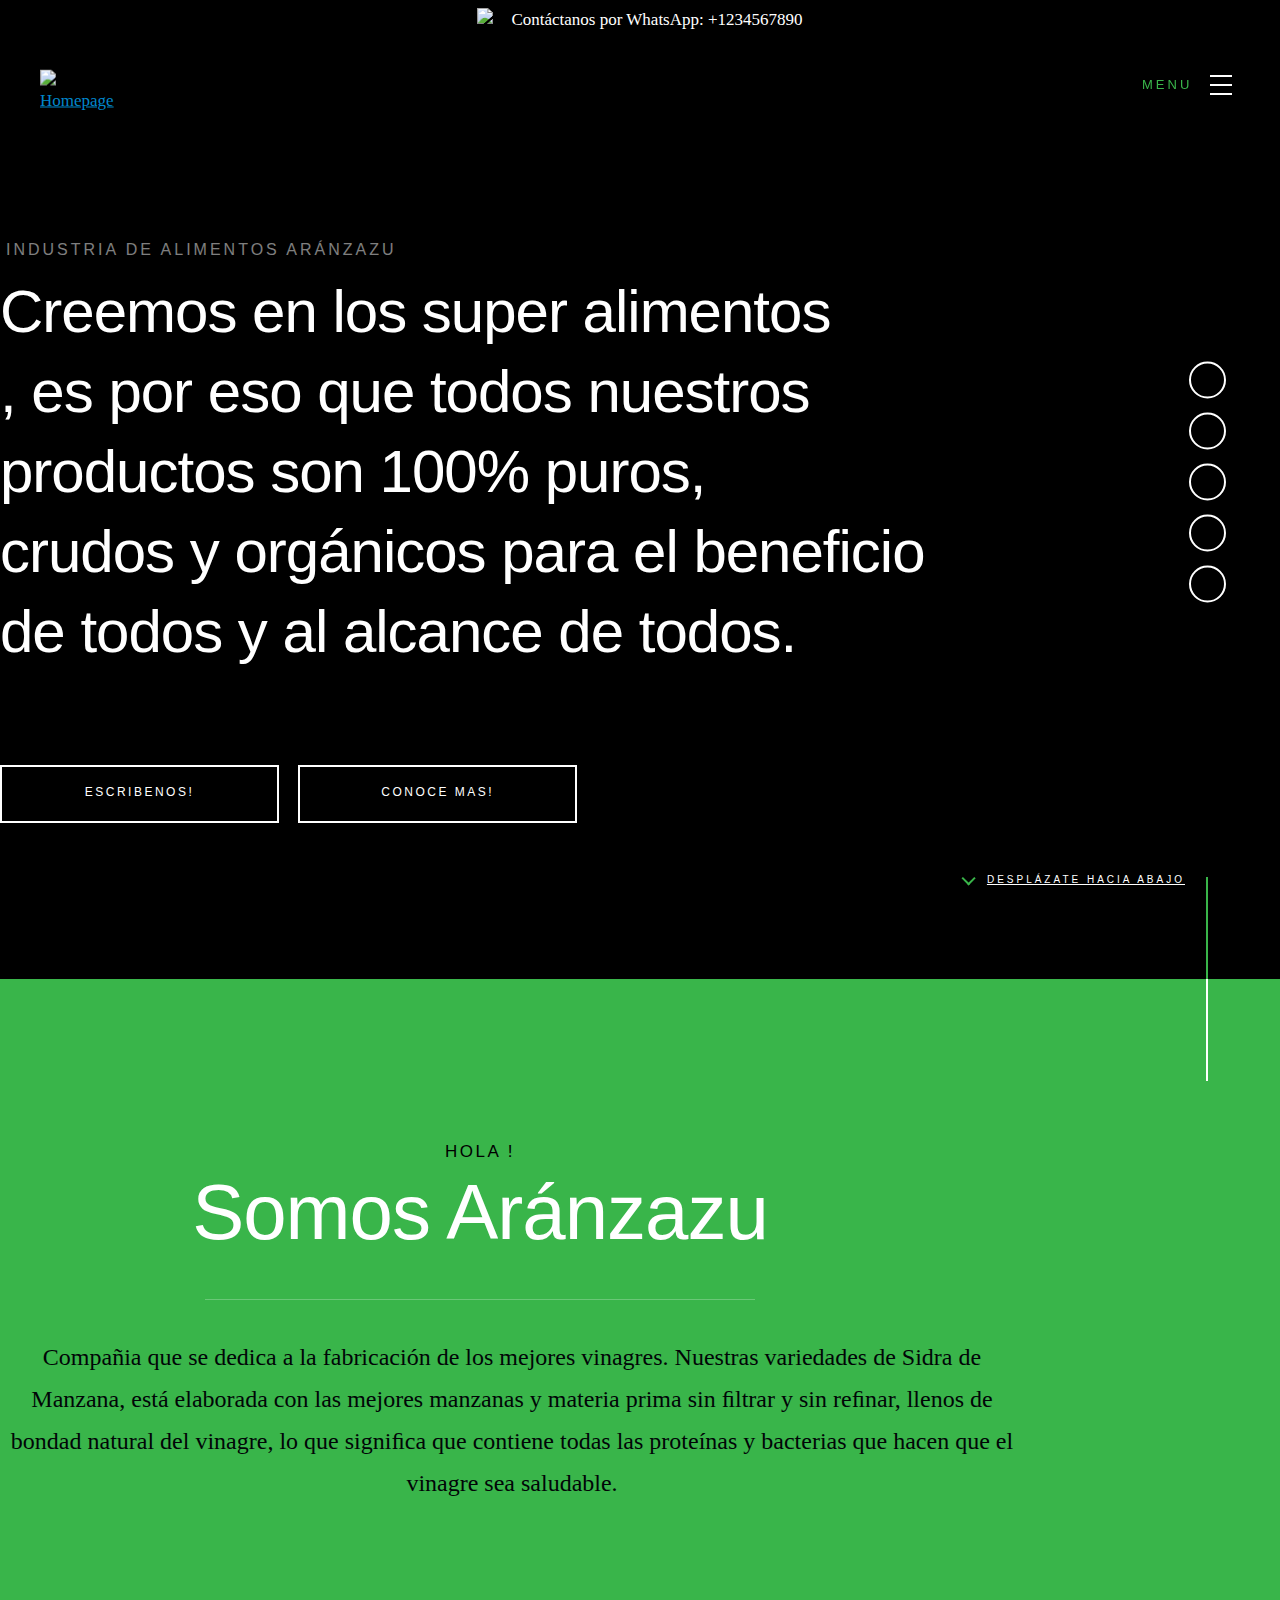
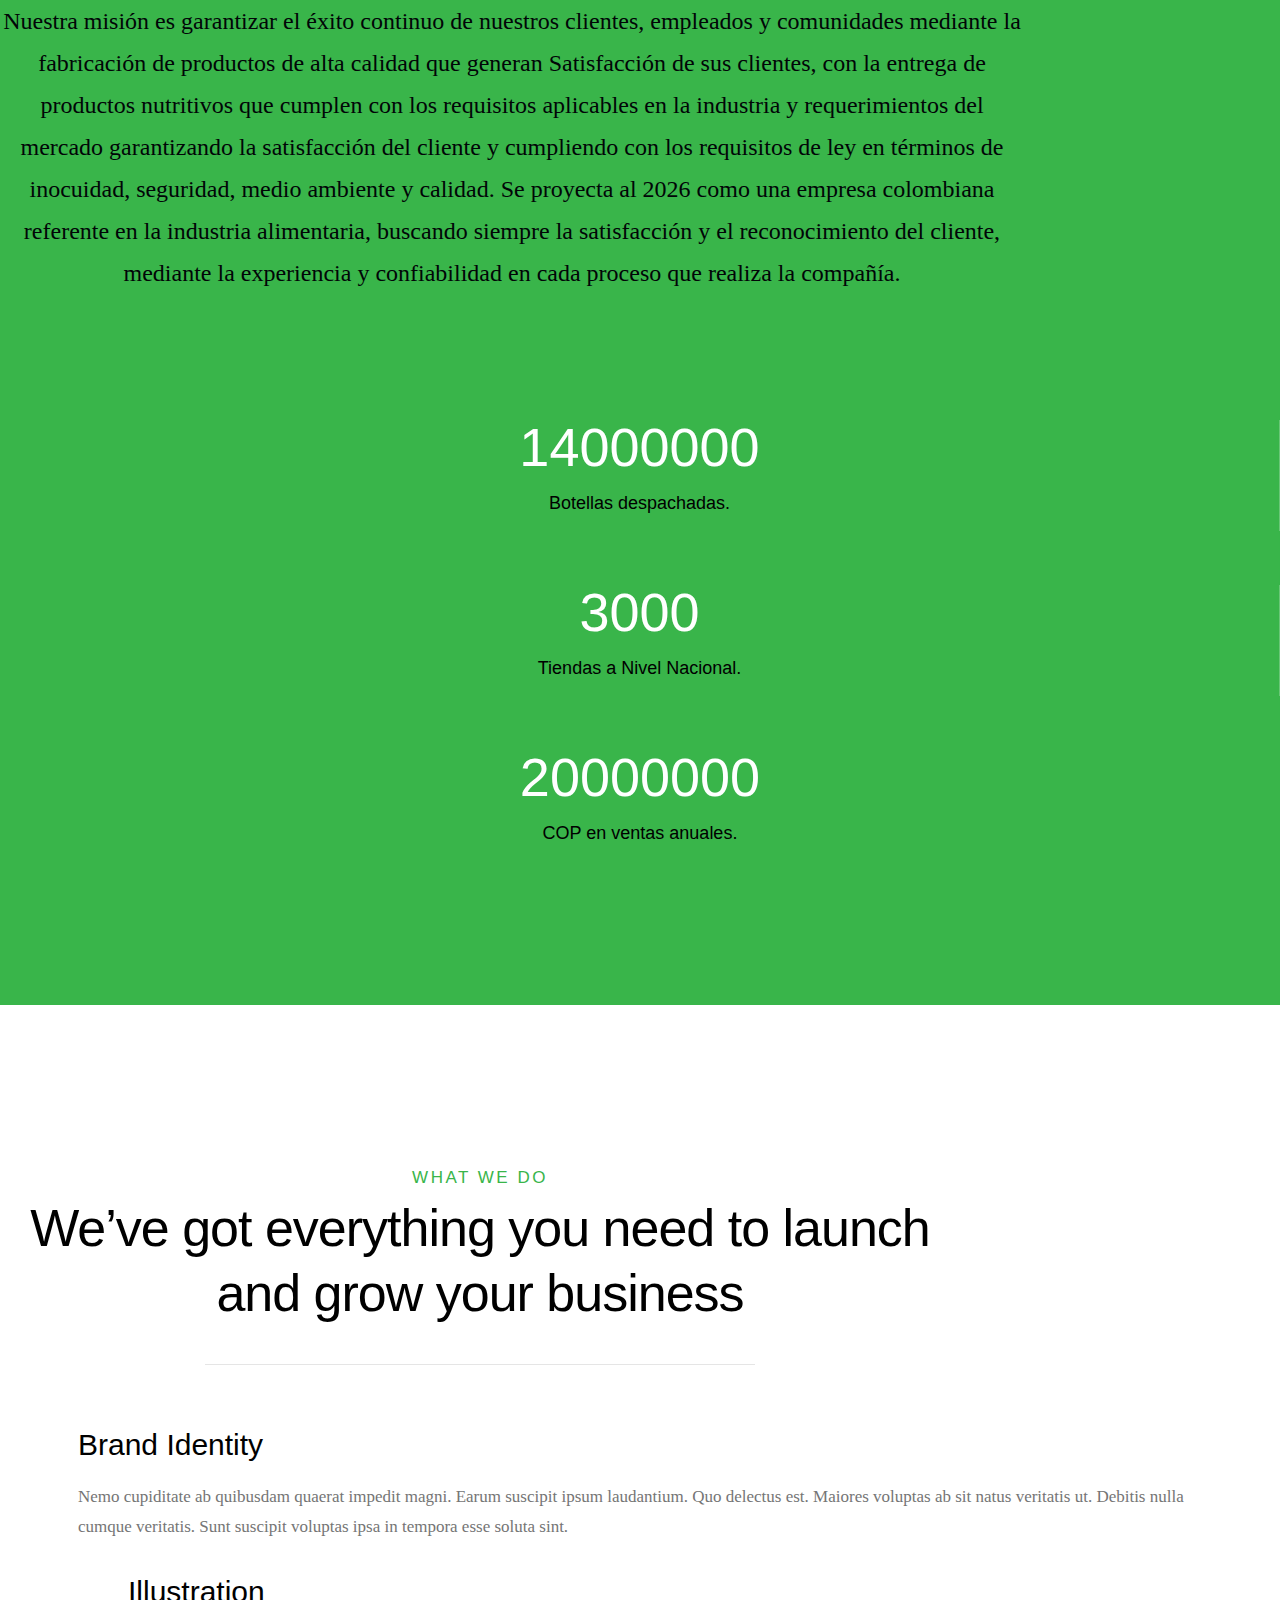
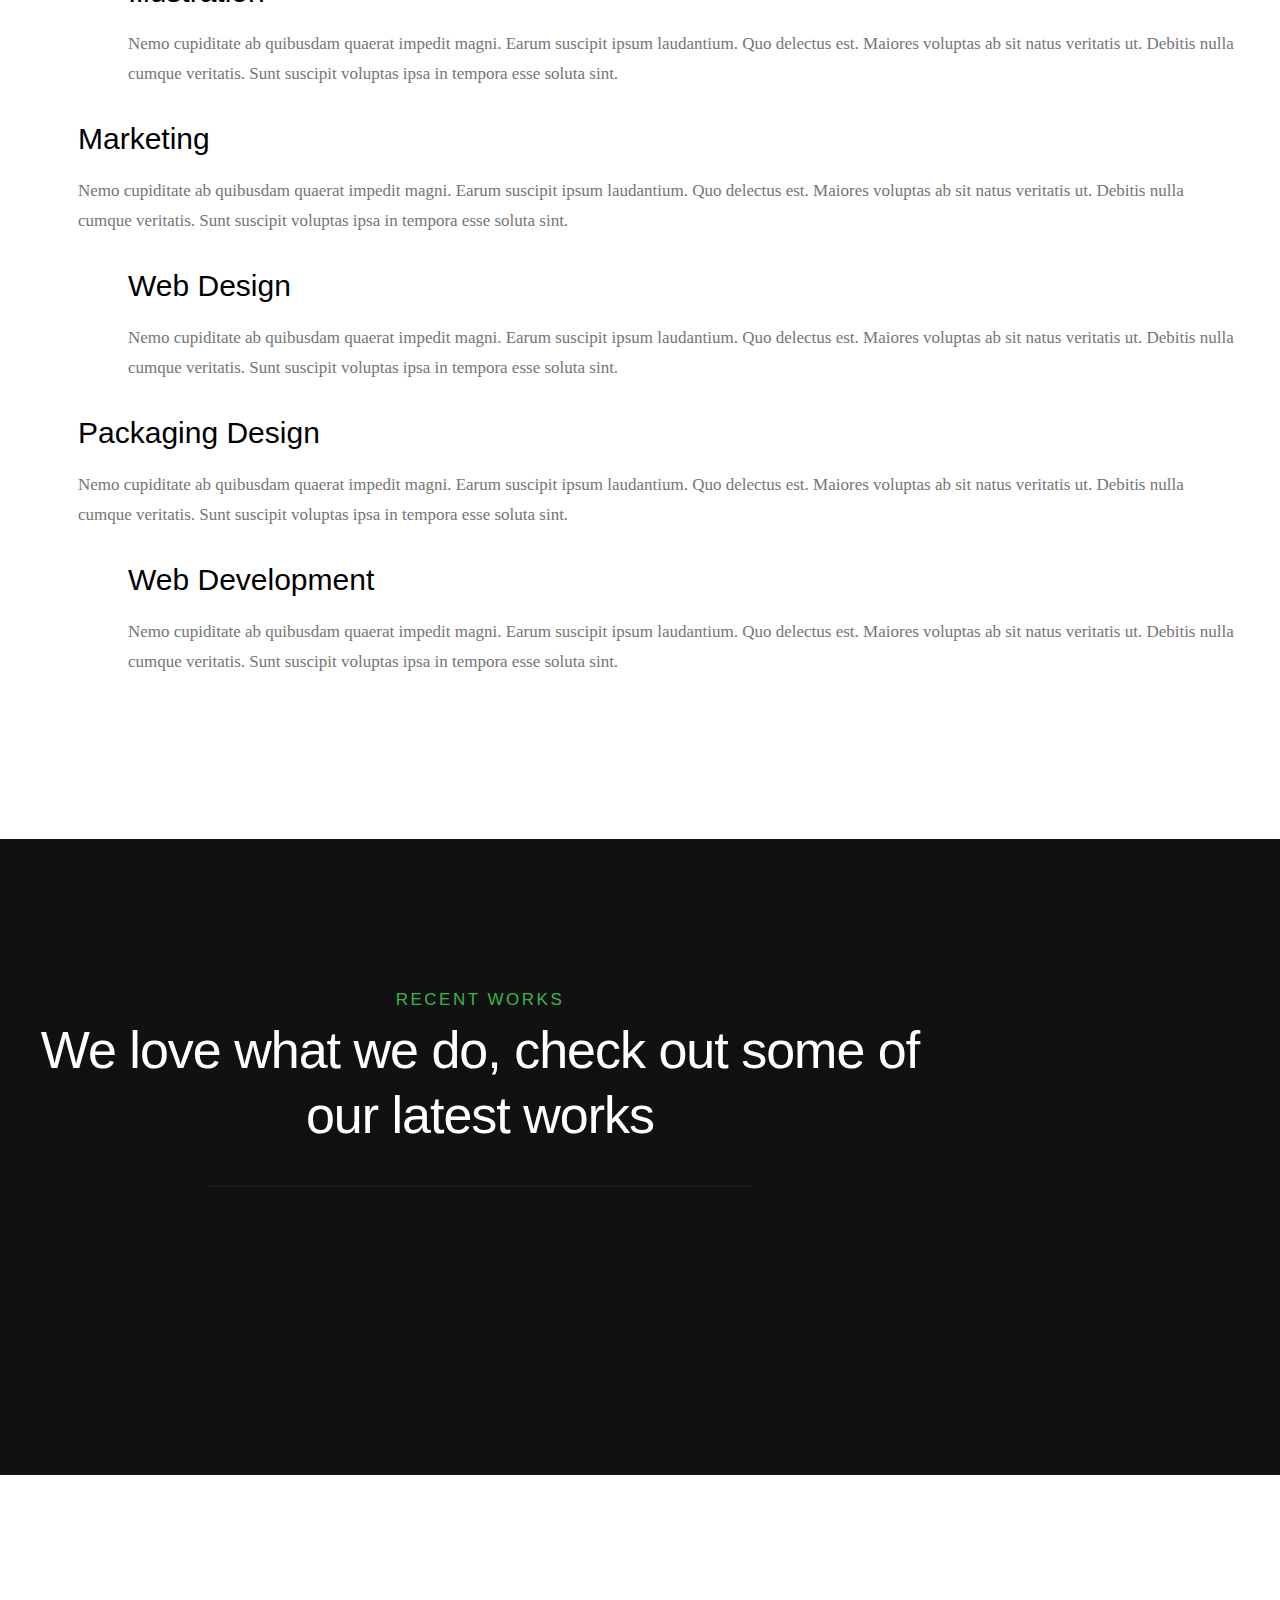
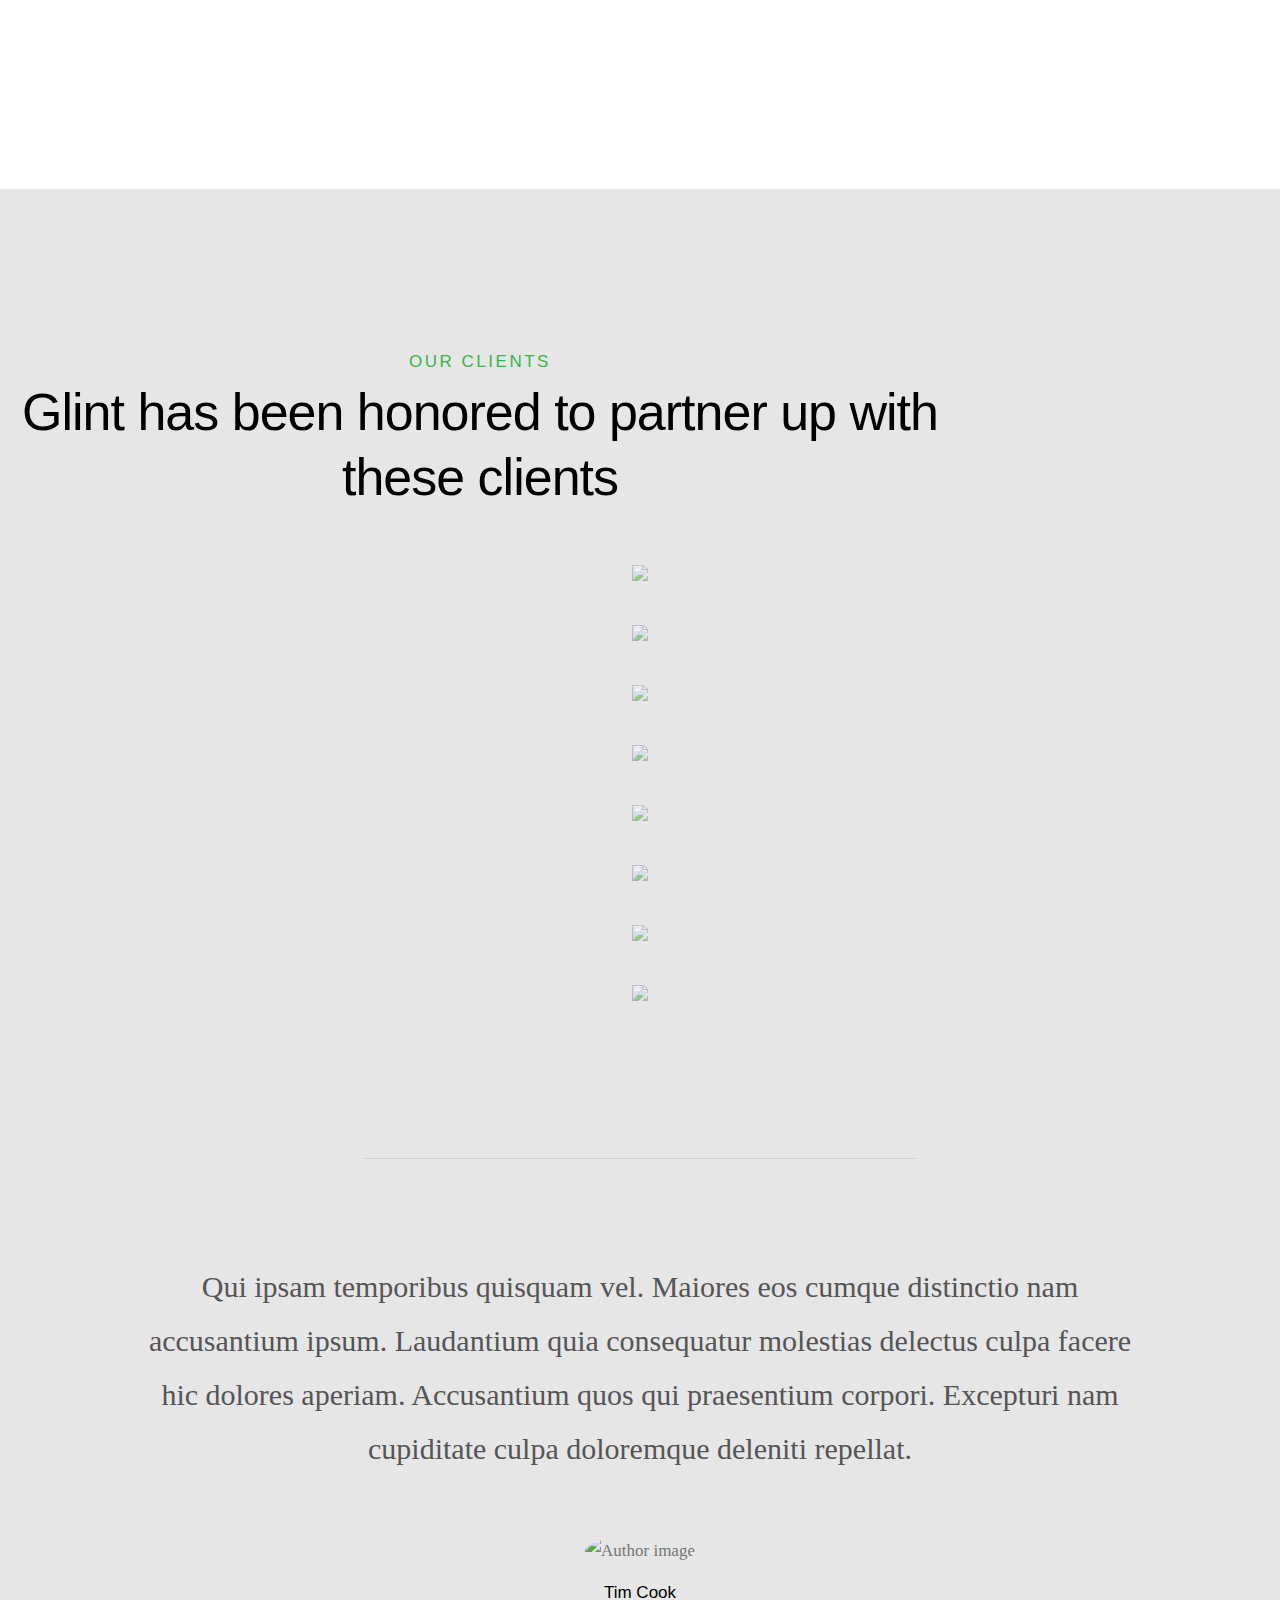
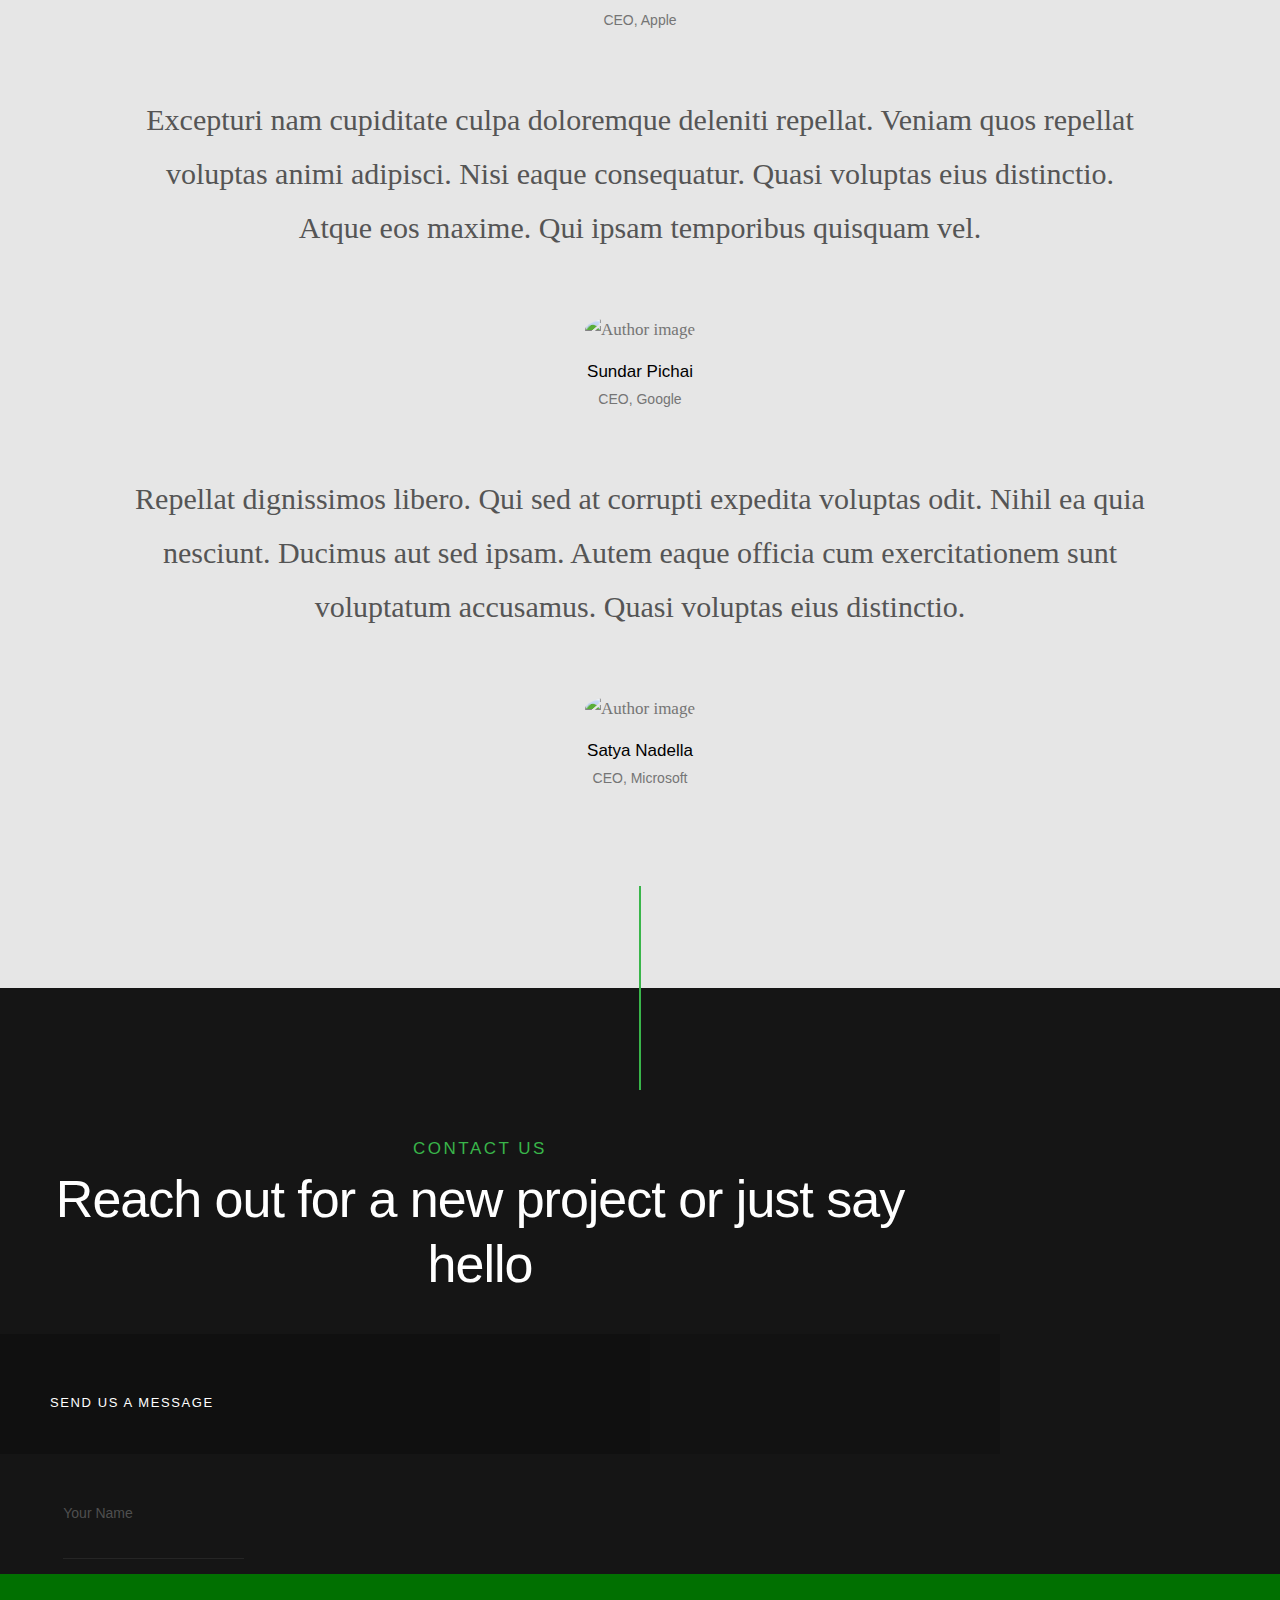
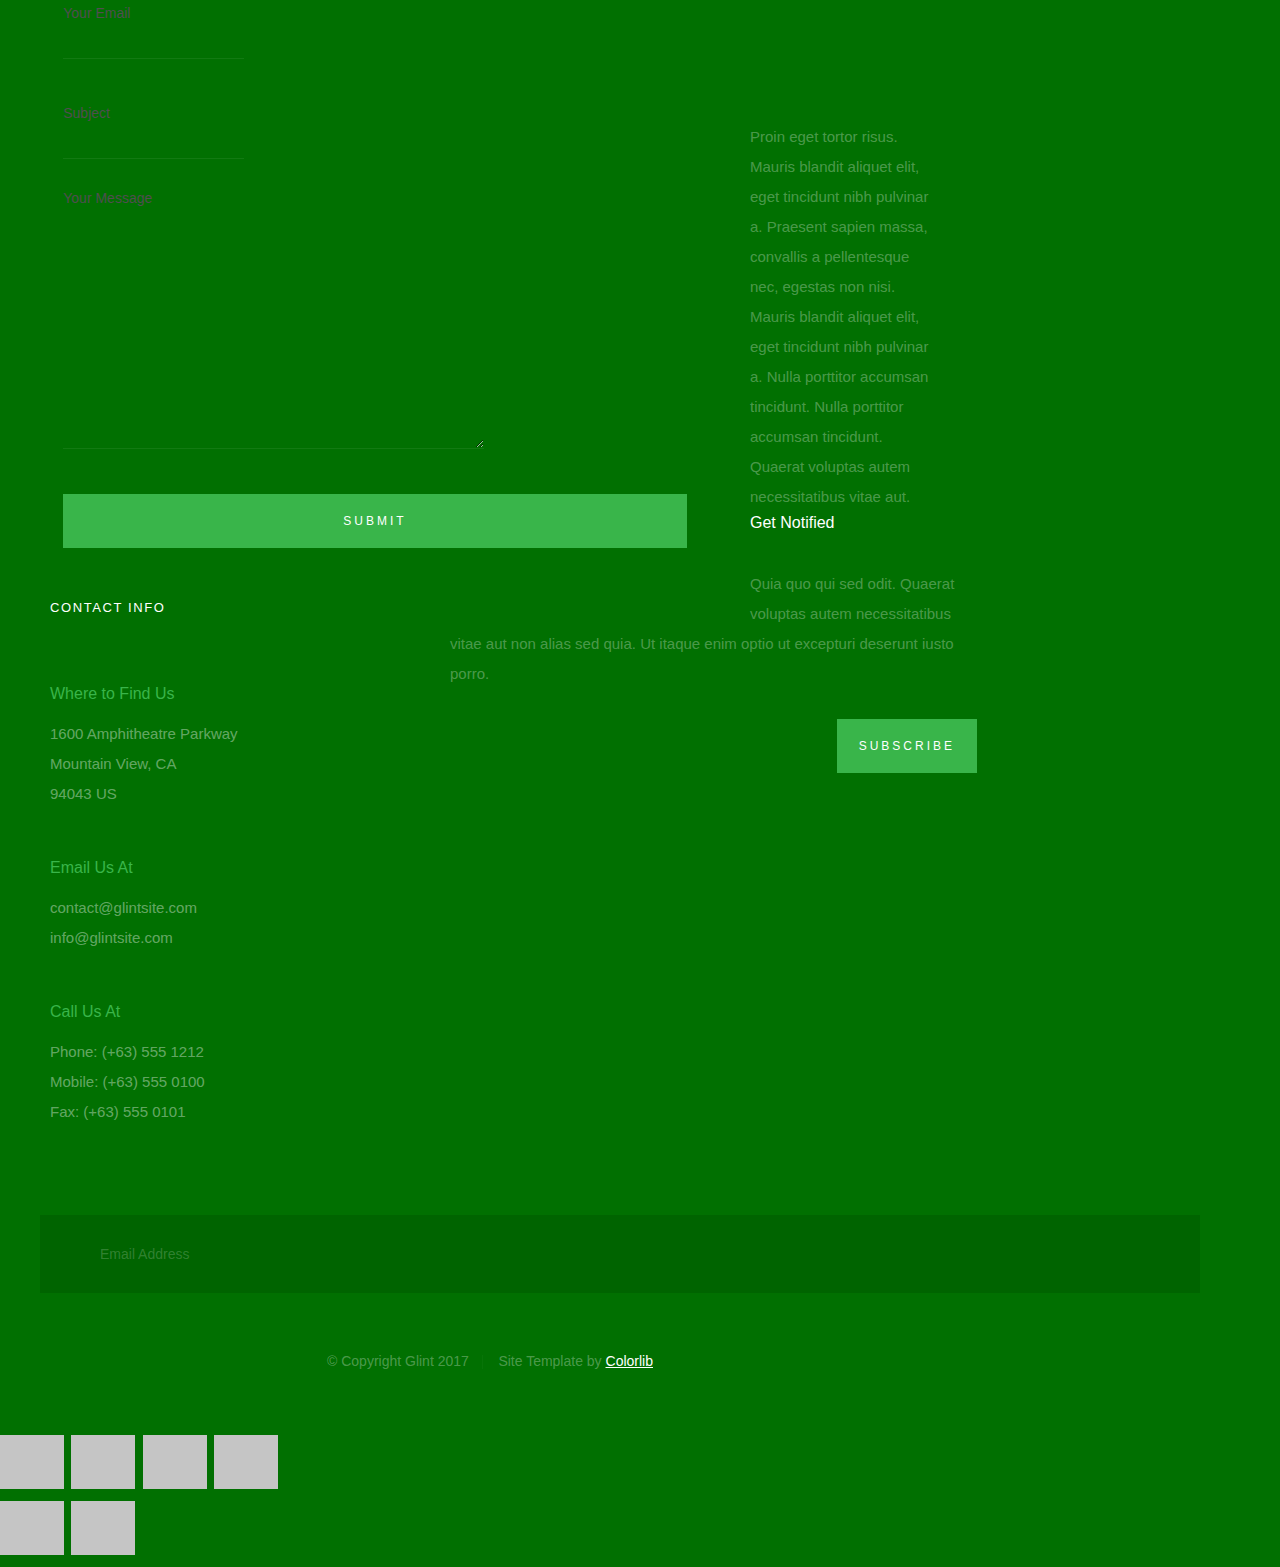
==== index.html @ cc49277d "actualizacion de info about us" ====
<!DOCTYPE html>
<!--[if lt IE 9 ]><html class="no-js oldie" lang="en"> <![endif]-->
<!--[if IE 9 ]><html class="no-js oldie ie9" lang="en"> <![endif]-->
<!--[if (gte IE 9)|!(IE)]><!-->
<html class="no-js" lang="es">
<!--<![endif]-->

<head>

    <!--- basic page needs
    ================================================== -->
    <meta charset="utf-8">
    <title>Glint</title>
    <meta name="description" content="">
    <meta name="author" content="">

    <!-- mobile specific metas
    ================================================== -->
    <meta name="viewport" content="width=device-width, initial-scale=1">

    <!-- CSS
    ================================================== -->
    <link rel="stylesheet" href="css/base.css">
    <link rel="stylesheet" href="css/vendor.css">
    <link rel="stylesheet" href="css/main.css">

    <!-- script
    ================================================== -->
    <script src="js/modernizr.js"></script>
    <script src="js/pace.min.js"></script>

    <!-- favicons
    ================================================== -->
    <link rel="shortcut icon" href="favicon.ico" type="image/x-icon">
    <link rel="icon" href="favicon.ico" type="image/x-icon">

</head>
<body>
    <div class="topbar">
        <a href="https://wa.me/1234567890" class="whatsapp-link" target="_blank">
            <img src="https://upload.wikimedia.org/wikipedia/commons/6/6b/WhatsApp.svg" alt="WhatsApp" class="whatsapp-icon">
            <span>Contáctanos por WhatsApp: +1234567890</span>
        </a>
    </div>


    <!-- header
    ================================================== -->
    <header class="s-header">

        <div class="header-logo">
            <a class="site-logo" href="index.html">
                <img src="images/Logo Aranzazu.png" alt="Homepage">
            </a>
        </div>

        <nav class="header-nav">

            <a href="#0" class="header-nav__close" title="close"><span>Close</span></a>

            <div class="header-nav__content">
                <h3>Navigation</h3>
                
                <ul class="header-nav__list">
                    <li class="current"><a class="smoothscroll"  href="#home" title="home">Home</a></li>
                    <li><a class="smoothscroll"  href="#about" title="about">About</a></li>
                    <li><a class="smoothscroll"  href="#services" title="services">Services</a></li>
                    <li><a class="smoothscroll"  href="#works" title="works">Works</a></li>
                    <li><a class="smoothscroll"  href="#clients" title="clients">Clients</a></li>
                    <li><a class="smoothscroll"  href="#contact" title="contact">Contact</a></li>
                </ul>
    
                <p>Perspiciatis hic praesentium nesciunt. Et neque a dolorum <a href='#0'>voluptatem</a> porro iusto sequi veritatis libero enim. Iusto id suscipit veritatis neque reprehenderit.</p>
    
                <ul class="header-nav__social">
                    <li>
                        <a href="#"><i class="fa fa-facebook"></i></a>
                    </li>
                    <li>
                        <a href="#"><i class="fa fa-twitter"></i></a>
                    </li>
                    <li>
                        <a href="#"><i class="fa fa-instagram"></i></a>
                    </li>
                    <li>
                        <a href="#"><i class="fa fa-behance"></i></a>
                    </li>
                    <li>
                        <a href="#"><i class="fa fa-dribbble"></i></a>
                    </li>
                </ul>

            </div> <!-- end header-nav__content -->

        </nav>  <!-- end header-nav -->

        <a class="header-menu-toggle" href="#0">
            <span class="header-menu-text">Menu</span>
            <span class="header-menu-icon"></span>
        </a>

    </header> <!-- end s-header -->


    <!-- home
    ================================================== -->
    <section id="home" class="s-home target-section" data-parallax="scroll" data-image-src="images/herogen.png" data-natural-width=3000 data-natural-height=2000 data-position-y=fixed
    >

        <div class="overlay"></div>
        <div class="shadow-overlay"></div>

        <div class="home-content">

            <div class="row home-content__main">

                <h3>Industria de alimentos Aránzazu</h3>

                <h1>
                    Creemos en los super alimentos<br>, es por eso que todos nuestros productos son 100% puros,<br> crudos y orgánicos para el beneficio de todos y al alcance de todos.
                </h1>

                <div class="home-content__buttons">
                    <a href="#contact" class="smoothscroll btn btn--stroke">
                        Escribenos!
                    </a>
                    <a href="#about" class="smoothscroll btn btn--stroke">
                        Conoce mas!
                    </a>
                </div>

            </div>

            <div class="home-content__scroll">
                <a href="#about" class="scroll-link smoothscroll">
                    <span>Desplázate hacia abajo</span>
                </a>
            </div>

            <div class="home-content__line"></div>

        </div> <!-- end home-content -->


        <ul class="home-social">
            <li>
                <a href="#0"><i class="fa fa-facebook" aria-hidden="true"></i><span>Facebook</span></a>
            </li>
            <li>
                <a href="#0"><i class="fa fa-twitter" aria-hidden="true"></i><span>Twiiter</span></a>
            </li>
            <li>
                <a href="#0"><i class="fa fa-instagram" aria-hidden="true"></i><span>Instagram</span></a>
            </li>
            <li>
                <a href="#0"><i class="fa fa-behance" aria-hidden="true"></i><span>Behance</span></a>
            </li>
            <li>
                <a href="#0"><i class="fa fa-dribbble" aria-hidden="true"></i><span>Dribbble</span></a>
            </li>
        </ul> 
        <!-- end home-social -->

    </section> <!-- end s-home -->


    <!-- about
    ================================================== -->
    <section id='about' class="s-about">

        <div class="row section-header has-bottom-sep" data-aos="fade-up">
            <div class="col-full">
                <h3 class="subhead subhead--dark">HOLA !</h3>
                <h1 class="display-1 display-1--light">Somos Aránzazu</h1>
            </div>
        </div> <!-- end section-header -->

        <div class="row about-desc" data-aos="fade-up">
            <div class="col-full">
                <p>
                    Compañia que se dedica a la fabricación de los mejores vinagres. Nuestras variedades de Sidra de Manzana, está elaborada con las mejores manzanas y materia prima sin ﬁltrar y sin reﬁnar, llenos de bondad natural del vinagre, lo que signiﬁca que contiene todas las proteínas y bacterias que hacen que el vinagre sea saludable.                </p>
            </div>
            <img src="./images/portfolio/image.png" alt="" class="imgdesc">
            <div class="col-full">
                <p>
                    Nuestra misión es garantizar el éxito continuo de nuestros clientes, empleados y comunidades mediante la fabricación de productos de alta calidad que generan Satisfacción de sus clientes, con la entrega de productos nutritivos que cumplen con los requisitos aplicables en la industria y requerimientos del mercado garantizando la satisfacción del cliente y cumpliendo con los requisitos de ley en términos de inocuidad, seguridad, medio ambiente y calidad. Se proyecta al 2026 como una empresa colombiana referente en la industria alimentaria, buscando siempre la satisfacción y el reconocimiento del cliente, mediante la experiencia y confiabilidad en cada proceso que realiza la compañía. 
                </p>
            </div>
            <img src="./images/IMG_1700.jpg" alt="" class="imgdesc">
        </div> 
        <!-- end about-desc -->

        <div class="row about-stats stats block-1-4 block-m-1-2 block-mob-full" data-aos="fade-up">
                
            <div class="col-block stats__col ">
                <div class="stats__count">14000000</div>
                <h5>Botellas despachadas.</h5>
            </div>
            <div class="col-block stats__col">
                <div class="stats__count">3000</div>
                <h5>Tiendas a Nivel Nacional.</h5>
            </div>
            <div class="col-block stats__col">
                <div class="stats__count">20000000</div>
                <h5>COP en  ventas anuales.</h5>
            </div>
        

        </div> <!-- end about-stats -->

        <div class="about__line"></div>

    </section> <!-- end s-about -->


    <!-- services
    ================================================== -->
    <section id='services' class="s-services">

        <div class="row section-header has-bottom-sep" data-aos="fade-up">
            <div class="col-full">
                <h3 class="subhead">What We Do</h3>
                <h1 class="display-2">We’ve got everything you need to launch and grow your business</h1>
            </div>
        </div> <!-- end section-header -->

        <div class="row services-list block-1-2 block-tab-full">

            <div class="col-block service-item" data-aos="fade-up">
                <div class="service-icon">
                    <i class="icon-paint-brush"></i>
                </div>
                <div class="service-text">
                    <h3 class="h2">Brand Identity</h3>
                    <p>Nemo cupiditate ab quibusdam quaerat impedit magni. Earum suscipit ipsum laudantium. 
                    Quo delectus est. Maiores voluptas ab sit natus veritatis ut. Debitis nulla cumque veritatis.
                    Sunt suscipit voluptas ipsa in tempora esse soluta sint.
                    </p>
                </div>
            </div>

            <div class="col-block service-item" data-aos="fade-up">
                <div class="service-icon">
                    <i class="icon-group"></i>
                </div>
                <div class="service-text">
                    <h3 class="h2">Illustration</h3>
                    <p>Nemo cupiditate ab quibusdam quaerat impedit magni. Earum suscipit ipsum laudantium. 
                    Quo delectus est. Maiores voluptas ab sit natus veritatis ut. Debitis nulla cumque veritatis.
                    Sunt suscipit voluptas ipsa in tempora esse soluta sint.
                    </p>
                </div>
            </div>

            <div class="col-block service-item" data-aos="fade-up">
                <div class="service-icon">
                    <i class="icon-megaphone"></i>
                </div>  
                <div class="service-text">
                    <h3 class="h2">Marketing</h3>
                    <p>Nemo cupiditate ab quibusdam quaerat impedit magni. Earum suscipit ipsum laudantium. 
                    Quo delectus est. Maiores voluptas ab sit natus veritatis ut. Debitis nulla cumque veritatis.
                    Sunt suscipit voluptas ipsa in tempora esse soluta sint.
                    </p>
                </div>
            </div>

            <div class="col-block service-item" data-aos="fade-up">
                <div class="service-icon">
                    <i class="icon-earth"></i>
                </div>
                <div class="service-text">
                    <h3 class="h2">Web Design</h3>
                    <p>Nemo cupiditate ab quibusdam quaerat impedit magni. Earum suscipit ipsum laudantium. 
                    Quo delectus est. Maiores voluptas ab sit natus veritatis ut. Debitis nulla cumque veritatis.
                    Sunt suscipit voluptas ipsa in tempora esse soluta sint.
                    </p>
                </div>
            </div>

            <div class="col-block service-item" data-aos="fade-up">
                <div class="service-icon">
                    <i class="icon-cube"></i>
                </div>
                <div class="service-text">
                    <h3 class="h2">Packaging Design</h3>
                    <p>Nemo cupiditate ab quibusdam quaerat impedit magni. Earum suscipit ipsum laudantium. 
                    Quo delectus est. Maiores voluptas ab sit natus veritatis ut. Debitis nulla cumque veritatis.
                    Sunt suscipit voluptas ipsa in tempora esse soluta sint.
                    </p>
                </div>
            </div>
    
            <div class="col-block service-item" data-aos="fade-up">
                <div class="service-icon"><i class="icon-lego-block"></i></div>
                <div class="service-text">
                    <h3 class="h2">Web Development</h3>
                    <p>Nemo cupiditate ab quibusdam quaerat impedit magni. Earum suscipit ipsum laudantium. 
                    Quo delectus est. Maiores voluptas ab sit natus veritatis ut. Debitis nulla cumque veritatis.
                    Sunt suscipit voluptas ipsa in tempora esse soluta sint.
                    </p>
                </div>
            </div>

        </div> <!-- end services-list -->

    </section> <!-- end s-services -->


    <!-- works
    ================================================== -->
    <section id='works' class="s-works">

        <div class="intro-wrap">
                
            <div class="row section-header has-bottom-sep light-sep" data-aos="fade-up">
                <div class="col-full">
                    <h3 class="subhead">Recent Works</h3>
                    <h1 class="display-2 display-2--light">We love what we do, check out some of our latest works</h1>
                </div>
            </div> <!-- end section-header -->

        </div> <!-- end intro-wrap -->

        <div class="row works-content">
            <div class="col-full masonry-wrap">
                <div class="masonry">
    
                    <div class="masonry__brick" data-aos="fade-up">
                        <div class="item-folio">
                                
                            <div class="item-folio__thumb">
                                <a href="images/portfolio/gallery/g-shutterbug.jpg" class="thumb-link" title="Shutterbug" data-size="1050x700">
                                    <img src="images/portfolio/lady-shutterbug.jpg" 
                                         srcset="images/portfolio/lady-shutterbug.jpg 1x, images/portfolio/lady-shutterbug@2x.jpg 2x" alt="">
                                </a>
                            </div>
    
                            <div class="item-folio__text">
                                <h3 class="item-folio__title">
                                    Shutterbug
                                </h3>
                                <p class="item-folio__cat">
                                    Branding
                                </p>
                            </div>
    
                            <a href="https://www.behance.net/" class="item-folio__project-link" title="Project link">
                                <i class="icon-link"></i>
                            </a>
    
                            <div class="item-folio__caption">
                                <p>Vero molestiae sed aut natus excepturi. Et tempora numquam. Temporibus iusto quo.Unde dolorem corrupti neque nisi.</p>
                            </div>
    
                        </div>
                    </div> <!-- end masonry__brick -->

                    <div class="masonry__brick" data-aos="fade-up">
                        <div class="item-folio">
                                
                            <div class="item-folio__thumb">
                                <a href="images/portfolio/gallery/g-woodcraft.jpg" class="thumb-link" title="Woodcraft" data-size="1050x700">
                                    <img src="images/portfolio/woodcraft.jpg" 
                                         srcset="images/portfolio/woodcraft.jpg 1x, images/portfolio/woodcraft@2x.jpg 2x" alt="">
                                </a>
                            </div>
    
                            <div class="item-folio__text">
                                <h3 class="item-folio__title">
                                    Woodcraft
                                </h3>
                                <p class="item-folio__cat">
                                    Web Design
                                </p>
                            </div>
    
                            <a href="https://www.behance.net/" class="item-folio__project-link" title="Project link">
                                <i class="icon-link"></i>
                            </a>
    
                            <div class="item-folio__caption">
                                <p>Vero molestiae sed aut natus excepturi. Et tempora numquam. Temporibus iusto quo.Unde dolorem corrupti neque nisi.</p>
                            </div>
    
                        </div>
                    </div> <!-- end masonry__brick -->
    
                    <div class="masonry__brick" data-aos="fade-up">
                        <div class="item-folio">
                                
                            <div class="item-folio__thumb">
                                <a href="images/portfolio/gallery/g-beetle.jpg" class="thumb-link" title="The Beetle Car" data-size="1050x700">
                                    <img src="images/portfolio/the-beetle.jpg"
                                         srcset="images/portfolio/the-beetle.jpg 1x, images/portfolio/the-beetle@2x.jpg 2x" alt="">
                                </a>
                            </div>
    
                            <div class="item-folio__text">
                                <h3 class="item-folio__title">
                                    The Beetle
                                </h3>
                                <p class="item-folio__cat">
                                    Web Development
                                </p>
                            </div>
    
                            <a href="https://www.behance.net/" class="item-folio__project-link" title="Project link">
                                <i class="icon-link"></i>
                            </a>
    
                            <div class="item-folio__caption">
                                <p>Vero molestiae sed aut natus excepturi. Et tempora numquam. Temporibus iusto quo.Unde dolorem corrupti neque nisi.</p>
                            </div>
    
                        </div>
                    </div> <!-- end masonry__brick -->
    
                    <div class="masonry__brick" data-aos="fade-up">
                        <div class="item-folio">
                                
                            <div class="item-folio__thumb">
                                <a href="images/portfolio/gallery/g-grow-green.jpg" class="thumb-link" title="Grow Green" data-size="1050x700">
                                    <img src="images/portfolio/grow-green.jpg" 
                                         srcset="images/portfolio/grow-green.jpg 1x, images/portfolio/grow-green@2x.jpg 2x" alt="">
                                </a>
                            </div>
    
                            <div class="item-folio__text">
                                <h3 class="item-folio__title">
                                    Grow Green
                                </h3>
                                <p class="item-folio__cat">
                                    Branding
                                </p>
                            </div>
    
                            <a href="https://www.behance.net/" class="item-folio__project-link" title="Project link">
                                <i class="icon-link"></i>
                            </a>
    
                            <div class="item-folio__caption">
                                <p>Vero molestiae sed aut natus excepturi. Et tempora numquam. Temporibus iusto quo.Unde dolorem corrupti neque nisi.</p>
                            </div>
    
                        </div>
                    </div> <!-- end masonry__brick -->

                    <div class="masonry__brick" data-aos="fade-up">
                        <div class="item-folio">
                                
                            <div class="item-folio__thumb">
                                <a href="images/portfolio/gallery/g-guitarist.jpg" class="thumb-link" title="Guitarist" data-size="1050x700">
                                    <img src="images/portfolio/guitarist.jpg" 
                                         srcset="images/portfolio/guitarist.jpg 1x, images/portfolio/guitarist@2x.jpg 2x" alt="">
                                </a>
                            </div>
    
                            <div class="item-folio__text">
                                <h3 class="item-folio__title">
                                    Guitarist
                                </h3>
                                <p class="item-folio__cat">
                                    Web Design
                                </p>
                            </div>
    
                            <a href="https://www.behance.net/" class="item-folio__project-link" title="Project link">
                                <i class="icon-link"></i>
                            </a>
    
                            <div class="item-folio__caption">
                                <p>Vero molestiae sed aut natus excepturi. Et tempora numquam. Temporibus iusto quo.Unde dolorem corrupti neque nisi.</p>
                            </div>
    
                        </div>
                    </div> <!-- end masonry__brick -->
    
                    <div class="masonry__brick" data-aos="fade-up">
                        <div class="item-folio">
                                
                            <div class="item-folio__thumb">
                                <a href="images/portfolio/gallery/g-palmeira.jpg" class="thumb-link" title="Palmeira" data-size="1050x700">
                                    <img src="images/portfolio/palmeira.jpg"
                                         srcset="images/portfolio/palmeira.jpg 1x, images/portfolio/palmeira@2x.jpg 2x" alt="">
                                </a>
                            </div>
    
                            <div class="item-folio__text">
                                <h3 class="item-folio__title">
                                    Palmeira
                                </h3>
                                <p class="item-folio__cat">
                                    Web Design
                                </p>
                            </div>
    
                            <a href="https://www.behance.net/" class="item-folio__project-link" title="Project link">
                                <i class="icon-link"></i>
                            </a>
    
                            <div class="item-folio__caption">
                                <p>Vero molestiae sed aut natus excepturi. Et tempora numquam. Temporibus iusto quo.Unde dolorem corrupti neque nisi.</p>
                            </div>
    
                        </div>
                    </div> <!-- end masonry__brick -->

                </div> <!-- end masonry -->
            </div> <!-- end col-full -->
        </div> <!-- end works-content -->

    </section> <!-- end s-works -->


    <!-- clients
    ================================================== -->
    <section id="clients" class="s-clients">

        <div class="row section-header" data-aos="fade-up">
            <div class="col-full">
                <h3 class="subhead">Our Clients</h3>
                <h1 class="display-2">Glint has been honored to
                partner up with these clients</h1>
            </div>
        </div> <!-- end section-header -->

        <div class="row clients-outer" data-aos="fade-up">
            <div class="col-full">
                <div class="clients">
                    
                    <a href="#0" title="" class="clients__slide"><img src="images/clients/apple.png" /></a>
                    <a href="#0" title="" class="clients__slide"><img src="images/clients/atom.png" /></a>
                    <a href="#0" title="" class="clients__slide"><img src="images/clients/blackberry.png" /></a>
                    <a href="#0" title="" class="clients__slide"><img src="images/clients/dropbox.png" /></a>
                    <a href="#0" title="" class="clients__slide"><img src="images/clients/envato.png" /></a>
                    <a href="#0" title="" class="clients__slide"><img src="images/clients/firefox.png" /></a>
                    <a href="#0" title="" class="clients__slide"><img src="images/clients/joomla.png" /></a>
                    <a href="#0" title="" class="clients__slide"><img src="images/clients/magento.png" /></a>
                     
                </div> <!-- end clients -->
            </div> <!-- end col-full -->
        </div> <!-- end clients-outer -->

        <div class="row clients-testimonials" data-aos="fade-up">
            <div class="col-full">
                <div class="testimonials">

                    <div class="testimonials__slide">

                        <p>Qui ipsam temporibus quisquam vel. Maiores eos cumque distinctio nam accusantium ipsum. 
                        Laudantium quia consequatur molestias delectus culpa facere hic dolores aperiam. Accusantium quos qui praesentium corpori.
                        Excepturi nam cupiditate culpa doloremque deleniti repellat.</p>

                        <img src="images/avatars/user-01.jpg" alt="Author image" class="testimonials__avatar">
                        <div class="testimonials__info">
                            <span class="testimonials__name">Tim Cook</span> 
                            <span class="testimonials__pos">CEO, Apple</span>
                        </div>

                    </div>

                    <div class="testimonials__slide">
                        
                        <p>Excepturi nam cupiditate culpa doloremque deleniti repellat. Veniam quos repellat voluptas animi adipisci.
                        Nisi eaque consequatur. Quasi voluptas eius distinctio. Atque eos maxime. Qui ipsam temporibus quisquam vel.</p>

                        <img src="images/avatars/user-05.jpg" alt="Author image" class="testimonials__avatar">
                        <div class="testimonials__info">
                            <span class="testimonials__name">Sundar Pichai</span> 
                            <span class="testimonials__pos">CEO, Google</span>
                        </div>

                    </div>

                    <div class="testimonials__slide">
                        
                        <p>Repellat dignissimos libero. Qui sed at corrupti expedita voluptas odit. Nihil ea quia nesciunt. Ducimus aut sed ipsam.  
                        Autem eaque officia cum exercitationem sunt voluptatum accusamus. Quasi voluptas eius distinctio.</p>

                        <img src="images/avatars/user-02.jpg" alt="Author image" class="testimonials__avatar">
                        <div class="testimonials__info">
                            <span class="testimonials__name">Satya Nadella</span> 
                            <span class="testimonials__pos">CEO, Microsoft</span>
                        </div>

                    </div>

                </div><!-- end testimonials -->
                
            </div> <!-- end col-full -->
        </div> <!-- end client-testimonials -->

    </section> <!-- end s-clients -->


    <!-- contact
    ================================================== -->
    <section id="contact" class="s-contact">

        <div class="overlay"></div>
        <div class="contact__line"></div>

        <div class="row section-header" data-aos="fade-up">
            <div class="col-full">
                <h3 class="subhead">Contact Us</h3>
                <h1 class="display-2 display-2--light">Reach out for a new project or just say hello</h1>
            </div>
        </div>

        <div class="row contact-content" data-aos="fade-up">
            
            <div class="contact-primary">

                <h3 class="h6">Send Us A Message</h3>

                <form name="contactForm" id="contactForm" method="post" action="" novalidate="novalidate">
                    <fieldset>
    
                    <div class="form-field">
                        <input name="contactName" type="text" id="contactName" placeholder="Your Name" value="" minlength="2" required="" aria-required="true" class="full-width">
                    </div>
                    <div class="form-field">
                        <input name="contactEmail" type="email" id="contactEmail" placeholder="Your Email" value="" required="" aria-required="true" class="full-width">
                    </div>
                    <div class="form-field">
                        <input name="contactSubject" type="text" id="contactSubject" placeholder="Subject" value="" class="full-width">
                    </div>
                    <div class="form-field">
                        <textarea name="contactMessage" id="contactMessage" placeholder="Your Message" rows="10" cols="50" required="" aria-required="true" class="full-width"></textarea>
                    </div>
                    <div class="form-field">
                        <button class="full-width btn--primary">Submit</button>
                        <div class="submit-loader">
                            <div class="text-loader">Sending...</div>
                            <div class="s-loader">
                                <div class="bounce1"></div>
                                <div class="bounce2"></div>
                                <div class="bounce3"></div>
                            </div>
                        </div>
                    </div>
    
                    </fieldset>
                </form>

                <!-- contact-warning -->
                <div class="message-warning">
                    Something went wrong. Please try again.
                </div> 
            
                <!-- contact-success -->
                <div class="message-success">
                    Your message was sent, thank you!<br>
                </div>

            </div> <!-- end contact-primary -->

            <div class="contact-secondary">
                <div class="contact-info">

                    <h3 class="h6 hide-on-fullwidth">Contact Info</h3>

                    <div class="cinfo">
                        <h5>Where to Find Us</h5>
                        <p>
                            1600 Amphitheatre Parkway<br>
                            Mountain View, CA<br>
                            94043 US
                        </p>
                    </div>

                    <div class="cinfo">
                        <h5>Email Us At</h5>
                        <p>
                            contact@glintsite.com<br>
                            info@glintsite.com
                        </p>
                    </div>

                    <div class="cinfo">
                        <h5>Call Us At</h5>
                        <p>
                            Phone: (+63) 555 1212<br>
                            Mobile: (+63) 555 0100<br>
                            Fax: (+63) 555 0101
                        </p>
                    </div>

                    <ul class="contact-social">
                        <li>
                            <a href="#"><i class="fa fa-facebook" aria-hidden="true"></i></a>
                        </li>
                        <li>
                            <a href="#"><i class="fa fa-twitter" aria-hidden="true"></i></a>
                        </li>
                        <li>
                            <a href="#"><i class="fa fa-instagram" aria-hidden="true"></i></a>
                        </li>
                        <li>
                            <a href="#"><i class="fa fa-behance" aria-hidden="true"></i></a>
                        </li>
                        <li>
                            <a href="#"><i class="fa fa-dribbble" aria-hidden="true"></i></a>
                        </li>
                    </ul> <!-- end contact-social -->

                </div> <!-- end contact-info -->
            </div> <!-- end contact-secondary -->

        </div> <!-- end contact-content -->

    </section> <!-- end s-contact -->


    <!-- footer
    ================================================== -->
    <footer>

        <div class="row footer-main">

            <div class="col-six tab-full left footer-desc">

                <div class="footer-logo"></div>
                Proin eget tortor risus. Mauris blandit aliquet elit, eget tincidunt nibh pulvinar a. Praesent sapien massa, convallis a pellentesque nec, egestas non nisi. Mauris blandit aliquet elit, eget tincidunt nibh pulvinar a. Nulla porttitor accumsan tincidunt. Nulla porttitor accumsan tincidunt. Quaerat voluptas autem necessitatibus vitae aut.

            </div>

            <div class="col-six tab-full right footer-subscribe">

                <h4>Get Notified</h4>
                <p>Quia quo qui sed odit. Quaerat voluptas autem necessitatibus vitae aut non alias sed quia. Ut itaque enim optio ut excepturi deserunt iusto porro.</p>

                <div class="subscribe-form">
                    <form id="mc-form" class="group" novalidate="true">
                        <input type="email" value="" name="EMAIL" class="email" id="mc-email" placeholder="Email Address" required="">
                        <input type="submit" name="subscribe" value="Subscribe">
                        <label for="mc-email" class="subscribe-message"></label>
                    </form>
                </div>

            </div>

        </div> <!-- end footer-main -->

        <div class="row footer-bottom">

            <div class="col-twelve">
                <div class="copyright">
                    <span>© Copyright Glint 2017</span> 
                    <span>Site Template by <a href="https://www.colorlib.com/">Colorlib</a></span>	
                </div>

                <div class="go-top">
                    <a class="smoothscroll" title="Back to Top" href="#top"><i class="icon-arrow-up" aria-hidden="true"></i></a>
                </div>
            </div>

        </div> <!-- end footer-bottom -->

    </footer> <!-- end footer -->


    <!-- photoswipe background
    ================================================== -->
    <div aria-hidden="true" class="pswp" role="dialog" tabindex="-1">

        <div class="pswp__bg"></div>
        <div class="pswp__scroll-wrap">

            <div class="pswp__container">
                <div class="pswp__item"></div>
                <div class="pswp__item"></div>
                <div class="pswp__item"></div>
            </div>

            <div class="pswp__ui pswp__ui--hidden">
                <div class="pswp__top-bar">
                    <div class="pswp__counter"></div><button class="pswp__button pswp__button--close" title="Close (Esc)"></button> <button class="pswp__button pswp__button--share" title=
                    "Share"></button> <button class="pswp__button pswp__button--fs" title="Toggle fullscreen"></button> <button class="pswp__button pswp__button--zoom" title=
                    "Zoom in/out"></button>
                    <div class="pswp__preloader">
                        <div class="pswp__preloader__icn">
                            <div class="pswp__preloader__cut">
                                <div class="pswp__preloader__donut"></div>
                            </div>
                        </div>
                    </div>
                </div>
                <div class="pswp__share-modal pswp__share-modal--hidden pswp__single-tap">
                    <div class="pswp__share-tooltip"></div>
                </div><button class="pswp__button pswp__button--arrow--left" title="Previous (arrow left)"></button> <button class="pswp__button pswp__button--arrow--right" title=
                "Next (arrow right)"></button>
                <div class="pswp__caption">
                    <div class="pswp__caption__center"></div>
                </div>
            </div>

        </div>

    </div> <!-- end photoSwipe background -->


    <!-- preloader
    ================================================== -->
    <div id="preloader">
        <div id="loader">
            <div class="line-scale-pulse-out">
                <div></div>
                <div></div>
                <div></div>
                <div></div>
                <div></div>
            </div>
        </div>
    </div>


    <!-- Java Script
    ================================================== -->
    <script src="js/jquery-3.2.1.min.js"></script>
    <script src="js/plugins.js"></script>
    <script src="js/main.js"></script>

</body>

</html>
---- css/main.css ----
/* =================================================================== 
 *
 *  Glint v1.0 Main Stylesheet
 *  11-20-2017
 *  ------------------------------------------------------------------
 *
 *  TOC:
 *  # base style overrides
 *      ## links
 *  # typography & general theme styles
 *      ## Lists
 *      ## responsive video container
 *      ## floated image
 *      ## tables
 *      ## Spacing
 *      ## pace.js styles - minimal
 *  # preloader
 *  # forms
 *      ## style placeholder text
 *      ## change autocomplete styles in chrome
 *  # buttons
 *  # additional components
 *      ## alert box
 *      ## additional typo styles
 *      ## skillbars 
 *  # reusable and common theme styles
 *      ## display headings
 *      ## section header
 *      ## slick slider
 *  # header styles
 *      ## header logo
 *      ## main navigation 
 *      ## mobile menu toggle 
 *  # home 
 *      ## home content
 *      ## home social 
 *      ## home animations
 *  # about
 *      ## about stats
 *  # services
 *      ## services list
 *  # works
 *      ## bricks/masonry
 *  # clients
 *      ## slider
 *      ## testimonials
 *  # contact
 *      ## loader animation
 *  # footer
 *      ## footer main
 *      ## footer bottom
 *      ## go to top
 *
 *
 * =================================================================== */


/* ===================================================================
 * # base style overrides
 *
 * ------------------------------------------------------------------- */
html {
    font-size: 10px;
}

@media only screen and (max-width: 400px) {
    html {
        font-size: 9.411764705882353px;
    }
}

html, body {
    height: 100%;
}

body {
    background: #017001;
    font-family: "lora-regular", serif;
    font-size: 1.7rem;
    font-style: normal;
    font-weight: normal;
    line-height: 1.765;
    color: #757575;
    margin: 0;
    padding: 0;
}
.topbar {
    position: absolute;
    top: 0;
    left: 0;
    width: 100%;
    background-color: rgba(0, 0, 0, 0.5); /* Color de WhatsApp */
    color: white;
    text-align: center;
    padding: 5px 0;
    z-index: 1000; /* Asegura que esté encima del header */
    display: flex;
    justify-content: center;
    align-items: center;
    box-shadow: 0 2px 4px rgba(0, 0, 0, 0.1);
}

.whatsapp-link {
    color: white;
    text-decoration: none;
    display: flex;
    align-items: center;
}

.whatsapp-icon {
    width: 24px;
    height: 24px;
    margin-right: 10px;
}

.content {
    padding: 20px;
}


/* ------------------------------------------------------------------- 
 * ## links
 * ------------------------------------------------------------------- */
a {
    color: #0087cc;
    -webkit-transition: all 0.3s ease-in-out;
    transition: all 0.3s ease-in-out;
}

a:hover, a:focus, a:active {
    color: #39b54a;
}

a:hover, a:active {
    outline: 0;
}



/* ===================================================================
 * # typography & general theme styles
 * 
 * ------------------------------------------------------------------- */
h1, h2, h3, h4, h5, h6, 
.h1, .h2, .h3, .h4, .h5, .h6 {
    font-family: "montserrat-medium", sans-serif;
    color: #000000;
    font-style: normal;
    font-weight: normal;
    text-rendering: optimizeLegibility;
}

h1, .h1, h2, .h2, h3, .h3, h4, .h4 {
    margin-top: 6rem;
    margin-bottom: 1.8rem;
}

@media only screen and (max-width: 600px) {
    h1, .h1, h2, .h2, h3, .h3, h4, .h4 {
        margin-top: 5.1rem;
    }
}

h5, .h5, h6, .h6 {
    margin-top: 4.2rem;
    margin-bottom: 1.5rem;
}

@media only screen and (max-width: 600px) {
    h5, .h5, h6, .h6 {
        margin-top: 3.6rem;
        margin-bottom: 0.9rem;
    }
}

h1, .h1 {
    font-size: 3.6rem;
    line-height: 1.25;
    letter-spacing: -.1rem;
}

@media only screen and (max-width: 600px) {
    h1, .h1 {
        font-size: 3.3rem;
        letter-spacing: -.07rem;
    }
}

h2, .h2 {
    font-size: 3rem;
    line-height: 1.3;
}

h3, .h3 {
    font-size: 2.4rem;
    line-height: 1.25;
}

h4, .h4 {
    font-size: 2.1rem;
    line-height: 1.286;
}

h5, .h5 {
    font-size: 1.6rem;
    line-height: 1.313;
}

h6, .h6 {
    font-size: 1.3rem;
    line-height: 1.385;
    text-transform: uppercase;
    letter-spacing: .16rem;
}

p img {
    margin: 0;
}

p.lead {
    font-family: "montserrat-regular", sans-serif;
    font-size: 2rem;
    font-weight: 300;
    line-height: 1.8;
    margin-bottom: 3.6rem;
    color: #000000;
}

@media only screen and (max-width: 800px) {
    p.lead {
        font-size: 1.8rem;
    }
}

em, i, strong, b {
    font-size: inherit;
    line-height: inherit;
    font-style: normal;
    font-weight: normal;
}

em, i {
    font-family: "lora-italic", serif;
}

strong, b {
    font-family: "lora-bold", serif;
}

small {
    font-size: 1.2rem;
    line-height: inherit;
}

blockquote {
    margin: 3.9rem 0;
    padding-left: 4.5rem;
    position: relative;
}

blockquote:before {
    content: "\201C";
    font-size: 10rem;
    line-height: 0px;
    margin: 0;
    color: rgba(0, 0, 0, 0.25);
    font-family: arial, sans-serif;
    position: absolute;
    top: 3.6rem;
    left: 0;
}

blockquote p {
    font-family: "montserrat-regular", sans-serif;
    padding: 0;
    font-size: 2.1rem;
    line-height: 1.857;
    color: #111111;
}

blockquote cite {
    display: block;
    font-family: "montserrat-regular", sans-serif;
    font-size: 1.4rem;
    font-style: normal;
    line-height: 1.5;
}

blockquote cite:before {
    content: "\2014 \0020";
}

blockquote cite a, blockquote cite a:visited {
    color: #828282;
    border: none;
}

abbr {
    font-family: "lora-bold", serif;
    font-variant: small-caps;
    text-transform: lowercase;
    letter-spacing: .05rem;
    color: #828282;
}

var, kbd, samp, code, pre {
    font-family: Consolas, "Andale Mono", Courier, "Courier New", monospace;
}

pre {
    padding: 2.4rem 3rem 3rem;
    background: #F1F1F1;
    overflow-x: auto;
}

code {
    font-size: 1.4rem;
    margin: 0 .2rem;
    padding: .3rem .6rem;
    white-space: nowrap;
    background: #F1F1F1;
    border: 1px solid #E1E1E1;
    border-radius: 3px;
}

pre > code {
    display: block;
    white-space: pre;
    line-height: 2;
    padding: 0;
    margin: 0;
}

pre.prettyprint > code {
    border: none;
}

del {
    text-decoration: line-through;
}

abbr[title], dfn[title] {
    border-bottom: 1px dotted;
    cursor: help;
    text-decoration: none;
}

mark {
    background: #ffd900;
    color: #000000;
}

hr {
    border: solid rgba(0, 0, 0, 0.1);
    border-width: 1px 0 0;
    clear: both;
    margin: 2.4rem 0 1.5rem;
    height: 0;
}


/* ------------------------------------------------------------------- 
 * ## Lists
 * ------------------------------------------------------------------- */
ol {
    list-style: decimal;
}

ul {
    list-style: disc;
}

li {
    display: list-item;
}

ol, ul {
    margin-left: 1.7rem;
}

ul li {
    padding-left: .4rem;
}

ul ul, ul ol, ol ol, ol ul {
    margin: .6rem 0 .6rem 1.7rem;
}

ul.disc li {
    display: list-item;
    list-style: none;
    padding: 0 0 0 .8rem;
    position: relative;
}

ul.disc li::before {
    content: "";
    display: inline-block;
    width: 8px;
    height: 8px;
    border-radius: 50%;
    background: #39b54a;
    position: absolute;
    left: -17px;
    top: 11px;
    vertical-align: middle;
}

dt {
    margin: 0;
    color: #39b54a;
}

dd {
    margin: 0 0 0 2rem;
}


/* ------------------------------------------------------------------- 
 * ## responsive video container
 * ------------------------------------------------------------------- */
.video-container {
    position: relative;
    padding-bottom: 56.25%;
    height: 0;
    overflow: hidden;
}

.video-container iframe,
.video-container object,
.video-container embed,
.video-container video {
    position: absolute;
    top: 0;
    left: 0;
    width: 100%;
    height: 100%;
}


/* ------------------------------------------------------------------- 
 * ## floated image
 * ------------------------------------------------------------------- */
img.pull-right {
    margin: 1.5rem 0 0 3rem;
}

img.pull-left {
    margin: 1.5rem 3rem 0 0;
}


/* ------------------------------------------------------------------- 
 * ## tables
 * ------------------------------------------------------------------- */
table {
    border-width: 0;
    width: 100%;
    max-width: 100%;
    font-family: "lora-regular", serif;
}

th, td {
    padding: 1.5rem 3rem;
    text-align: left;
    border-bottom: 1px solid #E8E8E8;
}

th {
    color: #000000;
    font-family: "montserrat-bold", sans-serif;
}

td {
    line-height: 1.5;
}

th:first-child, td:first-child {
    padding-left: 0;
}

th:last-child, td:last-child {
    padding-right: 0;
}

.table-responsive {
    overflow-x: auto;
    -webkit-overflow-scrolling: touch;
}


/* ------------------------------------------------------------------- 
 * ## Spacing 
 * ------------------------------------------------------------------- */
button, .btn {
    margin-bottom: 1.2rem;
}

fieldset {
    margin-bottom: 1.5rem;
}

input,
textarea,
select,
pre,
blockquote,
figure,
table,
p,
ul,
ol,
dl,
form,
.video-container,
.cl-custom-select {
    margin-bottom: 3rem;
}


/* ------------------------------------------------------------------- 
 * ## pace.js styles - minimal
 * ------------------------------------------------------------------- */
.pace {
    -webkit-pointer-events: none;
    pointer-events: none;
    -webkit-user-select: none;
    -moz-user-select: none;
    user-select: none;
}

.pace-inactive {
    display: none;
}

.pace .pace-progress {
    background: #39b54a;
    position: fixed;
    z-index: 900;
    top: 0;
    right: 100%;
    width: 100%;
    height: 4px;
}

.oldie .pace {
    display: none;
}



/* ===================================================================
 * # preloader
 *
 * ------------------------------------------------------------------- */
#preloader {
    position: fixed;
    top: 0;
    left: 0;
    right: 0;
    bottom: 0;
    background: #050505;
    z-index: 800;
    height: 100%;
    width: 100%;
    display: table;
}

.no-js #preloader, .oldie #preloader {
    display: none;
}

#loader {
    display: table-cell;
    text-align: center;
    vertical-align: middle;
}

.line-scale-pulse-out > div {
    background-color: #39b54a;
    width: 4px;
    height: 35px;
    border-radius: 2px;
    margin: 2px;
    -webkit-animation-fill-mode: both;
    animation-fill-mode: both;
    display: inline-block;
    -webkit-animation: line-scale-pulse-out 0.9s -0.6s infinite cubic-bezier(0.85, 0.25, 0.37, 0.85);
    animation: line-scale-pulse-out 0.9s -0.6s infinite cubic-bezier(0.85, 0.25, 0.37, 0.85);
}

.line-scale-pulse-out > div:nth-child(2), .line-scale-pulse-out > div:nth-child(4) {
    -webkit-animation-delay: -0.4s !important;
    animation-delay: -0.4s !important;
}

.line-scale-pulse-out > div:nth-child(1), .line-scale-pulse-out > div:nth-child(5) {
    -webkit-animation-delay: -0.2s !important;
    animation-delay: -0.2s !important;
}

@-webkit-keyframes line-scale-pulse-out {
    0% {
        -webkit-transform: scaley(1);
        transform: scaley(1);
    }
    50% {
        -webkit-transform: scaley(0.4);
        transform: scaley(0.4);
    }
    100% {
        -webkit-transform: scaley(1);
        transform: scaley(1);
    }
}

@keyframes line-scale-pulse-out {
    0% {
        -webkit-transform: scaley(1);
        transform: scaley(1);
    }
    50% {
        -webkit-transform: scaley(0.4);
        transform: scaley(0.4);
    }
    100% {
        -webkit-transform: scaley(1);
        transform: scaley(1);
    }
}



/* ===================================================================
 * # forms
 *
 * ------------------------------------------------------------------- */
fieldset {
    border: none;
}

input[type="email"],
input[type="number"],
input[type="search"],
input[type="text"],
input[type="tel"],
input[type="url"],
input[type="password"],
textarea,
select {
    display: block;
    height: 6rem;
    padding: 1.5rem 0;
    border: 0;
    outline: none;
    color: #333333;
    font-family: "montserrat-light", sans-serif;
    font-size: 1.4rem;
    line-height: 3rem;
    max-width: 100%;
    background: transparent;
    border-bottom: 2px solid rgba(0, 0, 0, 0.15);
    -webkit-transition: all 0.3s ease-in-out;
    transition: all 0.3s ease-in-out;
}

.cl-custom-select {
    position: relative;
    padding: 0;
}

.cl-custom-select select {
    -webkit-appearance: none;
    -moz-appearance: none;
    -ms-appearance: none;
    -o-appearance: none;
    appearance: none;
    text-indent: 0.01px;
    text-overflow: '';
    margin: 0;
    line-height: 3rem;
    vertical-align: middle;
}

.cl-custom-select select option {
    padding-left: 2rem;
    padding-right: 2rem;
}

.cl-custom-select select::-ms-expand {
    display: none;
}

.cl-custom-select::after {
    border-bottom: 2px solid rgba(0, 0, 0, 0.5);
    border-right: 2px solid rgba(0, 0, 0, 0.5);
    content: '';
    display: block;
    height: 8px;
    width: 8px;
    margin-top: -7px;
    pointer-events: none;
    position: absolute;
    right: 2.4rem;
    top: 50%;
    -webkit-transform-origin: 66% 66%;
    -ms-transform-origin: 66% 66%;
    transform-origin: 66% 66%;
    -webkit-transform: rotate(45deg);
    -ms-transform: rotate(45deg);
    transform: rotate(45deg);
    -webkit-transition: all 0.15s ease-in-out;
    transition: all 0.15s ease-in-out;
}


/* IE9 and below */

.oldie .cl-custom-select::after {
    display: none;
}

textarea {
    min-height: 25rem;
}

input[type="email"]:focus,
input[type="number"]:focus,
input[type="search"]:focus,
input[type="text"]:focus,
input[type="tel"]:focus,
input[type="url"]:focus,
input[type="password"]:focus,
textarea:focus,
select:focus {
    color: #000000;
    border-bottom: 2px solid black;
}

label, legend {
    font-family: "montserrat-regular", sans-serif;
    font-size: 1.4rem;
    font-weight: bold;
    margin-bottom: .9rem;
    line-height: 1.714;
    color: #000000;
    display: block;
}

input[type="checkbox"], input[type="radio"] {
    display: inline;
}

label > .label-text {
    display: inline-block;
    margin-left: 1rem;
    font-family: "montserrat-regular", sans-serif;
    font-weight: normal;
    line-height: inherit;
}

label > input[type="checkbox"], 
label > input[type="radio"] {
    margin: 0;
    position: relative;
    top: .15rem;
}


/* ------------------------------------------------------------------- 
 * ## style placeholder text
 * ------------------------------------------------------------------- */
::-webkit-input-placeholder {
    color: #828282;
}

:-moz-placeholder {
    color: #828282;
    /* Firefox 18- */
}

::-moz-placeholder {
    color: #828282;
    /* Firefox 19+ */
}

:-ms-input-placeholder {
    color: #828282;
}

.placeholder {
    color: #828282 !important;
}


/* ------------------------------------------------------------------- 
 * ## change autocomplete styles in chrome
 * ------------------------------------------------------------------- */
input:-webkit-autofill,
input:-webkit-autofill:hover,
input:-webkit-autofill:focus input:-webkit-autofill,
textarea:-webkit-autofill,
textarea:-webkit-autofill:hover textarea:-webkit-autofill:focus,
select:-webkit-autofill,
select:-webkit-autofill:hover,
select:-webkit-autofill:focus {
    -webkit-text-fill-color: #39b54a;
    transition: background-color 5000s ease-in-out 0s;
}



/* ===================================================================
 * # buttons
 *
 * ------------------------------------------------------------------- */
.btn,
button,
input[type="submit"],
input[type="reset"],
input[type="button"] {
    display: inline-block;
    font-family: "montserrat-medium", sans-serif;
    font-size: 1.2rem;
    text-transform: uppercase;
    letter-spacing: .3rem;
    height: 5.4rem;
    line-height: calc(5.4rem - .4rem);
    padding: 0 3rem;
    margin: 0 .3rem 1.2rem 0;
    color: #000000;
    text-decoration: none;
    text-align: center;
    white-space: nowrap;
    cursor: pointer;
    -webkit-transition: all 0.3s ease-in-out;
    transition: all 0.3s ease-in-out;
    background-color: #c5c5c5;
    border: .2rem solid #c5c5c5;
}

.btn:hover,
button:hover,
input[type="submit"]:hover,
input[type="reset"]:hover,
input[type="button"]:hover,
.btn:focus,
button:focus,
input[type="submit"]:focus,
input[type="reset"]:focus,
input[type="button"]:focus {
    background-color: #b8b8b8;
    border-color: #b8b8b8;
    color: #000000;
    outline: 0;
}


/* button primary
 * ------------------------------------------------- */

.btn.btn--primary,
button.btn--primary,
input[type="submit"].btn--primary,
input[type="reset"].btn--primary,
input[type="button"].btn--primary {
    background: #39b54a;
    border-color: #39b54a;
    color: #FFFFFF;
}

.btn.btn--primary:hover,
button.btn--primary:hover,
input[type="submit"].btn--primary:hover,
input[type="reset"].btn--primary:hover,
input[type="button"].btn--primary:hover,
.btn.btn--primary:focus,
button.btn--primary:focus,
input[type="submit"].btn--primary:focus,
input[type="reset"].btn--primary:focus,
input[type="button"].btn--primary:focus {
    background: #33a242;
    border-color: #33a242;
}


/* button modifiers
 * ------------------------------------------------- */

.btn.full-width, button.full-width {
    width: 100%;
    margin-right: 0;
}

.btn--medium, button.btn--medium {
    height: 5.7rem !important;
    line-height: calc(5.7rem - .4rem) !important;
}

.btn--large, button.btn--large {
    height: 6rem !important;
    line-height: calc(6rem - .4rem) !important;
}

.btn--stroke, button.btn--stroke {
    background: transparent !important;
    border: 0.2rem solid #39b54a;
    color: #39b54a;
}

.btn--stroke:hover, button.btn--stroke:hover {
    border: 0.2rem solid #000000;
    color: #000000;
}

.btn--pill, button.btn--pill {
    padding-left: 3rem !important;
    padding-right: 3rem !important;
    border-radius: 1000px !important;
}

button::-moz-focus-inner, input::-moz-focus-inner {
    border: 0;
    padding: 0;
}


/* =================================================================== 
 * # additional components
 *
 * ------------------------------------------------------------------- */


/* ------------------------------------------------------------------- 
 * ## alert box
 * ------------------------------------------------------------------- */
.alert-box {
    padding: 2.1rem 4rem 2.1rem 3rem;
    position: relative;
    margin-bottom: 3rem;
    border-radius: 3px;
    font-family: "montserrat-regular", sans-serif;
    font-size: 1.5rem;
    line-height: 1.6;
}

.alert-box__close {
    position: absolute;
    right: 1.8rem;
    top: 1.8rem;
    cursor: pointer;
}

.alert-box__close.fa {
    font-size: 12px;
}

.alert-box--error {
    background-color: #ffd1d2;
    color: #e65153;
}

.alert-box--success {
    background-color: #c8e675;
    color: #758c36;
}

.alert-box--info {
    background-color: #d7ecfb;
    color: #4a95cc;
}

.alert-box--notice {
    background-color: #fff099;
    color: #bba31b;
}


/* ------------------------------------------------------------------- 
 * ## additional typo styles 
 * ------------------------------------------------------------------- */


/* drop cap 
 * ----------------------------------------------- */
.drop-cap:first-letter {
    float: left;
    margin: 0;
    padding: 1.5rem .6rem 0 0;
    font-size: 8.4rem;
    font-family: "montserrat-regular", sans-serif;
    font-weight: bold;
    line-height: 6rem;
    text-indent: 0;
    background: transparent;
    color: #000000;
}


/* line definition style 
 * ----------------------------------------------- */
.lining dt, .lining dd {
    display: inline;
    margin: 0;
}

.lining dt + dt:before, .lining dd + dt:before {
    content: "\A";
    white-space: pre;
}

.lining dd + dd:before {
    content: ", ";
}

.lining dd + dd:before {
    content: ", ";
}

.lining dd:before {
    content: ": ";
    margin-left: -0.2em;
}


/* dictionary definition style 
 * ----------------------------------------------- */
.dictionary-style dt {
    display: inline;
    counter-reset: definitions;
}

.dictionary-style dt + dt:before {
    content: ", ";
    margin-left: -0.2em;
}

.dictionary-style dd {
    display: block;
    counter-increment: definitions;
}

.dictionary-style dd:before {
    content: counter(definitions, decimal) ". ";
}


/** 
 * Pull Quotes
 * -----------
 * markup:
 *
 * <aside class="pull-quote">
 *		<blockquote>
 *			<p></p>
 *		</blockquote>
 *	</aside>
 *
 * --------------------------------------------------------------------- */

.pull-quote {
    position: relative;
    padding: 2.1rem 3rem 2.1rem 0px;
}

.pull-quote:before, .pull-quote:after {
    height: 1em;
    position: absolute;
    font-size: 10rem;
    font-family: Arial, Sans-Serif;
    color: rgba(0, 0, 0, 0.25);
}

.pull-quote:before {
    content: "\201C";
    top: -3.6rem;
    left: 0;
}

.pull-quote:after {
    content: '\201D';
    bottom: 3.6rem;
    right: 0;
}

.pull-quote blockquote {
    margin: 0;
}

.pull-quote blockquote:before {
    content: none;
}


/** 
 * Stats Tab
 * ---------
 * markup:
 *
 * <ul class="stats-tabs">
 *		<li><a href="#">[value]<em>[name]</em></a></li>
 *	</ul>
 *
 * Extend this object into your markup.
 *
 * --------------------------------------------------------------------- */

.stats-tabs {
    padding: 0;
    margin: 3rem 0;
}

.stats-tabs li {
    display: inline-block;
    margin: 0 1.5rem 3rem 0;
    padding: 0 1.5rem 0 0;
    border-right: 1px solid rgba(0, 0, 0, 0.1);
}

.stats-tabs li:last-child {
    margin: 0;
    padding: 0;
    border: none;
}

.stats-tabs li a {
    display: inline-block;
    font-size: 2.5rem;
    font-family: "montserrat-regular", sans-serif;
    font-weight: bold;
    border: none;
    color: #000000;
}

.stats-tabs li a:hover {
    color: #39b54a;
}

.stats-tabs li a em {
    display: block;
    margin: .6rem 0 0 0;
    font-size: 1.4rem;
    font-family: "montserrat-regular", sans-serif;
    color: #828282;
}


/* ------------------------------------------------------------------- 
 * ## skillbars 
 * ------------------------------------------------------------------- */
.skill-bars {
    list-style: none;
    margin: 6rem 0 3rem;
}

.skill-bars li {
    height: .6rem;
    background: #c9c9c9;
    width: 100%;
    margin-bottom: 6.9rem;
    padding: 0;
    position: relative;
}

.skill-bars li strong {
    position: absolute;
    left: 0;
    top: -3rem;
    font-family: "montserrat-bold", sans-serif;
    color: #000000;
    text-transform: uppercase;
    letter-spacing: .2rem;
    font-size: 1.4rem;
    line-height: 2.4rem;
}

.skill-bars li .progress {
    background: #000000;
    position: relative;
    height: 100%;
}

.skill-bars li .progress span {
    position: absolute;
    right: 0;
    top: -3.6rem;
    display: block;
    font-family: "montserrat-regular", sans-serif;
    color: #FFFFFF;
    font-size: 1.1rem;
    line-height: 1;
    background: #000000;
    padding: .6rem .6rem;
    border-radius: 3px;
}

.skill-bars li .progress span::after {
    position: absolute;
    left: 50%;
    bottom: -5px;
    margin-left: -5px;
    border-right: 5px solid transparent;
    border-left: 5px solid transparent;
    border-top: 5px solid #000000;
    content: "";
}

.skill-bars li .percent5  { width: 5%; }
.skill-bars li .percent10 { width: 10%; }
.skill-bars li .percent15 { width: 15%; }
.skill-bars li .percent20 { width: 20%; }
.skill-bars li .percent25 { width: 25%; }
.skill-bars li .percent30 { width: 30%; }
.skill-bars li .percent35 { width: 35%; }
.skill-bars li .percent40 { width: 40%; }
.skill-bars li .percent45 { width: 45%; }
.skill-bars li .percent50 { width: 50%; }
.skill-bars li .percent55 { width: 55%; }
.skill-bars li .percent60 { width: 60%; }
.skill-bars li .percent65 { width: 65%; }
.skill-bars li .percent70 { width: 70%; }
.skill-bars li .percent75 { width: 75%; }
.skill-bars li .percent80 { width: 80%; }
.skill-bars li .percent85 { width: 85%; }
.skill-bars li .percent90 { width: 90%; }
.skill-bars li .percent95 { width: 95%; }
.skill-bars li .percent100 { width: 100%; }



/* ===================================================================
 * # reusable and common theme styles
 *
 * ------------------------------------------------------------------- */
.wide {
    max-width: 1400px;
}

.narrow {
    max-width: 800px;
}


/* ------------------------------------------------------------------- 
 * ## display headings
 * ------------------------------------------------------------------- */
.display-1 {
    font-family: "montserrat-medium", sans-serif;
    font-size: 7.8rem;
    line-height: 1.25;
    color: #000000;
    margin-top: 0;
}

.display-1--light {
    color: #FFFFFF;
}

.display-2 {
    font-family: "montserrat-medium", sans-serif;
    font-size: 5.2rem;
    line-height: 1.255;
    color: #000000;
    margin-top: 0;
}

.display-2--light {
    color: #FFFFFF;
}

.subhead + .display-2 {
    margin-top: .6rem;
}

.subhead {
    font-family: "montserrat-bold", sans-serif;
    font-size: 1.7rem;
    line-height: 1.333;
    text-transform: uppercase;
    letter-spacing: .25rem;
    color: #39b54a;
    margin-top: 0;
    margin-bottom: 0;
}

.subhead--dark {
    color: #000000;
}


/* ------------------------------------------------------------------- 
 * responsive:
 * display headings
 * ------------------------------------------------------------------- */
@media only screen and (max-width: 1200px) {
    .display-1 {
        font-size: 7.2rem;
    }
    .display-2 {
        font-size: 4.4rem;
    }
}

@media only screen and (max-width: 800px) {
    .display-1 {
        font-size: 6.5rem;
    }
    .display-2 {
        font-size: 4rem;
    }
}

@media only screen and (max-width: 600px) {
    .display-1 {
        font-size: 5rem;
    }
    .display-2 {
        font-size: 3.3rem;
    }
    .subhead {
        font-size: 1.5rem;
    }
}

@media only screen and (max-width: 400px) {
    .display-1 {
        font-size: 4.2rem;
    }
    .display-2 {
        font-size: 3rem;
    }
}


/* ------------------------------------------------------------------- 
 * ## section header
 * ------------------------------------------------------------------- */
.section-header {
    text-align: center;
    position: relative;
    margin-bottom: 3.6rem;
    max-width: 960px;
}

.section-header.has-bottom-sep {
    padding-bottom: 2.1rem;
    position: relative;
}

.section-header.has-bottom-sep::before {
    content: "";
    display: inline-block;
    height: 1px;
    width: 550px;
    background-color: rgba(0, 0, 0, 0.1);
    position: absolute;
    bottom: 0;
    left: 50%;
    -webkit-transform: translateX(-50%);
    -ms-transform: translateX(-50%);
    transform: translateX(-50%);
}

.section-header.has-bottom-sep.light-sep::before {
    background-color: rgba(255, 255, 255, 0.05);
}


/* ------------------------------------------------------------------- 
 * responsive:
 * section-header
 * ------------------------------------------------------------------- */
@media only screen and (max-width: 1200px) {
    .section-header {
        max-width: 800px;
    }
}

@media only screen and (max-width: 900px) {
    .section-header {
        max-width: 700px;
    }
}

@media only screen and (max-width: 800px) {
    .s-clients {
        padding-bottom: 17.4rem;
    }
    .section-header.has-bottom-sep::before {
        width: 400px;
    }
}

@media only screen and (max-width: 600px) {
    .section-header.has-bottom-sep {
        padding-bottom: 0;
    }
    .section-header.has-bottom-sep::before {
        width: 250px;
    }
}


/* ------------------------------------------------------------------- 
 * ## slick slider 
 * ------------------------------------------------------------------- */
.slick-slider .slick-slide {
    outline: none;
}

.slick-slider .slick-dots {
    display: block;
    list-style: none;
    width: 100%;
    padding: 0;
    margin: 3rem 0 0 0;
    text-align: center;
    position: absolute;
    top: 100%;
    left: 0;
}

.slick-slider .slick-dots li {
    display: inline-block;
    width: 27px;
    height: 27px;
    margin: 0;
    padding: 9px;
    cursor: pointer;
}

.slick-slider .slick-dots li button {
    display: block;
    width: 10px;
    height: 10px;
    border-radius: 50%;
    background: #959595;
    border: none;
    line-height: 10px;
    padding: 0;
    margin: 0;
    cursor: pointer;
    font: 0/0 a;
    text-shadow: none;
    color: transparent;
}

.slick-slider .slick-dots li button:hover,
.slick-slider .slick-dots li button:focus {
    outline: none;
}

.slick-slider .slick-dots li.slick-active button,
.slick-slider .slick-dots li:hover button {
    background: #39b54a;
}



/* ===================================================================
 * # header styles
 *
 * ------------------------------------------------------------------- */
.s-header {
    margin-top: 40px;
    width: 100%;
    height: 96px;
    background-color: transparent;
    position: absolute;
    top: 0;
    z-index: 500;
}


/* -------------------------------------------------------------------
 * ## header logo
 * ------------------------------------------------------------------- */
.header-logo {
    display: inline-block;
    position: absolute;
    margin: 0;
    padding: 0;
    left: 40px;
    top: 50%;
    -webkit-transform: translateY(-50%);
    -ms-transform: translateY(-50%);
    transform: translateY(-50%);
    z-index: 501;
}

.header-logo a {
    display: block;
    margin: 9px 0 0 0;
    padding: 0;
    outline: 0;
    border: none;
    width: 80px;
    -webkit-transition: all 0.3s ease-in-out;
    transition: all 0.3s ease-in-out;
}


/* ------------------------------------------------------------------- 
 * ## main navigation 
 * ------------------------------------------------------------------- */
.header-nav {
    
    background: #0C0C0C;
    color: rgba(255, 255, 255, 0.25);
    font-family: "montserrat-light", sans-serif;
    font-size: 1.3rem;
    line-height: 1.846;
    padding: 3.6rem 3rem 3.6rem 3.6rem;
    height: 100%;
    width: 280px;
    position: fixed;
    right: 0;
    top: 0;
    z-index: 700;
    overflow-y: auto;
    overflow-x: hidden;
    -webkit-transition: all 0.5s ease;
    transition: all 0.5s ease;
    -webkit-transform: translateZ(0);
    -webkit-backface-visibility: hidden;
    -webkit-transform: translateX(100%);
    -ms-transform: translateX(100%);
    transform: translateX(100%);
    visibility: hidden;
}

.header-nav a, .header-nav a:visited {
    color: rgba(255, 255, 255, 0.5);
}

.header-nav a:hover,
.header-nav a:focus,
.header-nav a:active {
    color: white;
}

.header-nav h3 {
    font-family: "montserrat-semibold", sans-serif;
    font-size: 11px;
    line-height: 1.5;
    text-transform: uppercase;
    letter-spacing: .25rem;
    margin-bottom: 4.8rem;
    margin-top: .9rem;
    color: #39b54a;
}

.header-nav p {
    margin-bottom: 2.7rem;
}

.header-nav__content {
    position: relative;
    left: 50px;
    opacity: 0;
    visibility: hidden;
}

.header-nav__list {
    font-family: "montserrat-regular", sans-serif;
    font-size: 1.8rem;
    margin: 3.6rem 0 3rem 0;
    padding: 0 0 1.8rem 0;
    list-style: none;
}

.header-nav__list li {
    padding-left: 0;
    line-height: 4.5rem;
}

.header-nav__list a,
.header-nav__list a:visited {
    color: #FFFFFF;
}

.header-nav__social {
    list-style: none;
    display: inline-block;
    margin: 0;
    font-size: 1.8rem;
}

.header-nav__social li {
    margin-right: 12px;
    padding-left: 0;
    display: inline-block;
}

.header-nav__social li a {
    color: rgba(255, 255, 255, 0.15);
}

.header-nav__social li a:hover,
.header-nav__social li a:focus {
    color: white;
}

.header-nav__social li:last-child {
    margin: 0;
}

.header-nav__close {
    display: block;
    height: 30px;
    width: 30px;
    border-radius: 3px;
    background-color: rgba(0, 0, 0, 0.3);
    position: absolute;
    top: 36px;
    right: 30px;
    font: 0/0 a;
    text-shadow: none;
    color: transparent;
    z-index: 800;
}

.header-nav__close span::before, 
.header-nav__close span::after {
    content: "";
    display: block;
    height: 2px;
    width: 12px;
    background-color: #FFFFFF;
    position: absolute;
    top: 50%;
    left: 9px;
    margin-top: -1px;
}

.header-nav__close span::before {
    -webkit-transform: rotate(-45deg);
    -ms-transform: rotate(-45deg);
    transform: rotate(-45deg);
}

.header-nav__close span::after {
    -webkit-transform: rotate(45deg);
    -ms-transform: rotate(45deg);
    transform: rotate(45deg);
}


/* menu is open
 * ----------------------------------------------- */
.menu-is-open .header-nav {
    -webkit-transform: translateX(0);
    -ms-transform: translateX(0);
    transform: translateX(0);
    visibility: visible;
    -webkit-overflow-scrolling: touch;
}

.menu-is-open .header-nav .header-nav__content {
    opacity: 1;
    visibility: visible;
    -webkit-transition-property: all;
    transition-property: all;
    -webkit-transition-duration: 0.5s;
    transition-duration: 0.5s;
    -webkit-transition-timing-function: ease-in-out;
    transition-timing-function: ease-in-out;
    -webkit-transition-delay: 0.3s;
    transition-delay: 0.3s;
    left: 0;
}


/* ------------------------------------------------------------------- 
 * ## mobile menu toggle 
 * ------------------------------------------------------------------- */
.header-menu-toggle {
    margin-top: 40px;
    position: fixed;
    right: 38px;
    top: 24px;
    height: 42px;
    width: 42px;
    line-height: 42px;
    font-family: "montserrat-medium", sans-serif;
    font-size: 1.3rem;
    text-transform: uppercase;
    letter-spacing: .3rem;
    color: #39b54a;
    -webkit-transition: all 0.5s ease-in-out;
    transition: all 0.5s ease-in-out;
}

.header-menu-toggle.opaque {
    background-color: #000000;
}

.header-menu-toggle.opaque .header-menu-text {
    background-color: #000000;
}

.header-menu-toggle:hover, .header-menu-toggle:focus {
    color: #FFFFFF;
}

.header-menu-text {
    display: block;
    position: absolute;
    top: 0;
    left: -70px;
    width: 70px;
    padding-left: 12px;
}

.header-menu-icon {
    display: block;
    width: 22px;
    height: 2px;
    margin-top: -1px;
    position: absolute;
    left: 10px;
    top: 50%;
    right: auto;
    bottom: auto;
    background-color: white;
    -webkit-transition: all 0.5s ease-in-out;
    transition: all 0.5s ease-in-out;
}

.header-menu-icon::before, .header-menu-icon::after {
    content: '';
    width: 100%;
    height: 100%;
    background-color: inherit;
    position: absolute;
    left: 0;
    -webkit-transition: all 0.5s ease-in-out;
    transition: all 0.5s ease-in-out;
}

.header-menu-icon::before {
    top: -9px;
}

.header-menu-icon::after {
    bottom: -9px;
}


/* ------------------------------------------------------------------- 
 * responsive:
 * header
 * ------------------------------------------------------------------- */
@media only screen and (max-width: 600px) {
    .s-header {
        height: 90px;
    }
    .header-logo {
        left: 30px;
    }
    .header-menu-toggle {
        right: 25px;
    }
}

@media only screen and (max-width: 400px) {
    .header-menu-text {
        display: none;
    }
}



/* ===================================================================
 * # home 
 *
 * ------------------------------------------------------------------- */
.s-home {
    width: 100%;
    height: 100%;
    min-height: 786px;
    background-color: transparent;
    position: relative;
    display: table;
}

.s-home .shadow-overlay {
    position: absolute;
    top: 0;
    left: 0;
    width: 100%;
    height: 100%;
    opacity: .4;
    background: -moz-linear-gradient(top, transparent 0%, rgba(0, 0, 0, 0.8) 100%);
    background: -webkit-linear-gradient(top, transparent 0%, rgba(0, 0, 0, 0.8) 100%);
    background: linear-gradient(to bottom, transparent 0%, rgba(0, 0, 0, 0.8) 100%);
    filter: progid: DXImageTransform.Microsoft.gradient( startColorstr='#00000000', endColorstr='#cc000000', GradientType=0);
}

.s-home .overlay {
    position: absolute;
    top: 0;
    left: 0;
    width: 100%;
    height: 100%;
    opacity: .6;
    background-color: #000000;
}

.no-js .s-home {
    background: #000000;
}


/* ------------------------------------------------------------------- 
 * ## home content
 * ------------------------------------------------------------------- */
.home-content {
    display: table-cell;
    width: 100%;
    height: 100%;
    vertical-align: middle;
    padding-bottom: 15.6rem;
    position: relative;
    overflow: hidden;
}

.home-content h3 {
    font-family: "montserrat-medium", sans-serif;
    font-size: 1.6rem;
    color: rgba(255, 255, 255, 0.5);
    text-transform: uppercase;
    letter-spacing: .3rem;
    position: relative;
    margin-top: 0;
    margin-bottom: 1.2rem;
    margin-left: 6px;
}

.home-content h1 {
    font-family: "montserrat-medium", sans-serif;
    font-size: 6.3rem;
    line-height: 1.333;
    margin-top: 0;
    color: #FFFFFF;
}

.home-content__main {
    padding-top: 24rem;
    position: relative;
}

.home-content__buttons {
    padding-top: 6rem;
    text-align: left;
}

.home-content__buttons .btn {
    width: 215px;
    border-color: #FFFFFF;
    color: #FFFFFF;
    margin: 1.5rem 1.5rem 0 0;
    letter-spacing: .25rem;
    -webkit-transition: all 0.5s ease-in-out;
    transition: all 0.5s ease-in-out;
}

.home-content__buttons .btn:last-child {
    margin-right: 0;
}

.home-content__buttons .btn:hover, 
.home-content__buttons .btn:focus {
    background: #FFFFFF !important;
    color: #000000;
}

.home-content__scroll {
    position: absolute;
    right: 9.5rem;
    bottom: 8.4rem;
}

.home-content__scroll a {
    font-family: "montserrat-semibold", sans-serif;
    font-size: 1rem;
    text-transform: uppercase;
    letter-spacing: .3rem;
    color: #FFFFFF;
    position: relative;
    display: inline-block;
    line-height: 3rem;
    padding-left: 2.5rem;
}

.home-content__scroll a::before {
    border-bottom: 2px solid #39b54a;
    border-right: 2px solid #39b54a;
    content: '';
    display: block;
    height: 8px;
    width: 8px;
    margin-top: -6px;
    pointer-events: none;
    position: absolute;
    left: 0;
    top: 50%;
    -webkit-transform-origin: 66% 66%;
    -ms-transform-origin: 66% 66%;
    transform-origin: 66% 66%;
    -webkit-transform: rotate(45deg);
    -ms-transform: rotate(45deg);
    transform: rotate(45deg);
    -webkit-transition: all 0.15s ease-in-out;
    transition: all 0.15s ease-in-out;
}

.home-content__line {
    display: block;
    width: 2px;
    height: 10.2rem;
    background-color: #39b54a;
    position: absolute;
    right: 7.2rem;
    bottom: 0;
}


/* ------------------------------------------------------------------- 
 * ## home social 
 * ------------------------------------------------------------------- */
.home-social {
    font-family: "montserrat-regular", sans-serif;
    list-style: none;
    margin: 0;
    position: absolute;
    top: 50%;
    right: 5.4rem;
    -webkit-transform: translate3d(0, -50%, 0);
    -ms-transform: translate3d(0, -50%, 0);
    transform: translate3d(0, -50%, 0);
}

.home-social a {
    color: white;
    -webkit-transition: all 0.5s ease-in-out;
    transition: all 0.5s ease-in-out;
}

.home-social li {
    position: relative;
    padding: .9rem 0;
}

.home-social li a {
    display: block;
    width: 33px;
    height: 33px;
}

.home-social i, .home-social span {
    position: absolute;
    top: 0;
    line-height: 33px;
    -webkit-transition: all 0.5s ease-in-out;
    transition: all 0.5s ease-in-out;
}

.home-social i {
    font-size: 14px;
    right: 0;
    text-align: center;
    display: inline-block;
    width: 33px;
    height: 33px;
    line-height: calc(33px - 4px);
    border: 2px solid #FFFFFF;
    border-radius: 50%;
}

.home-social span {
    color: #39b54a;
    right: 4.5rem;
    font-size: 1.3rem;
    opacity: 0;
    visibility: hidden;
    -webkit-transform: scale(0);
    -ms-transform: scale(0);
    transform: scale(0);
    -webkit-transform-origin: 100% 50%;
    -ms-transform-origin: 100% 50%;
    transform-origin: 100% 50%;
}

.home-social li:hover span {
    opacity: 1;
    visibility: visible;
    -webkit-transform: scale(1);
    -ms-transform: scale(1);
    transform: scale(1);
}


/* animate .home-content__main
 * ------------------------------------------------------------------- */
html.cl-preload .home-content__main {
    opacity: 0;
}

html.cl-loaded .home-content__main {
    animation-duration: 2s;
    -webkit-animation-name: fadeIn;
    animation-name: fadeIn;
}

html.no-csstransitions .home-content__main {
    opacity: 1;
}


/* ------------------------------------------------------------------- 
 * ## home animations
 * ------------------------------------------------------------------- */


/* fade in */

@-webkit-keyframes fadeIn {
    from {
        opacity: 0;
        -webkit-transform: translate3d(0, 150%, 0);
        -ms-transform: translate3d(0, 150%, 0);
        transform: translate3d(0, 150%, 0);
    }
    to {
        opacity: 1;
        -webkit-transform: translate3d(0, 0, 0);
        -ms-transform: translate3d(0, 0, 0);
        transform: translate3d(0, 0, 0);
    }
}

@keyframes fadeIn {
    from {
        opacity: 0;
        -webkit-transform: translate3d(0, 150%, 0);
        -ms-transform: translate3d(0, 150%, 0);
        transform: translate3d(0, 150%, 0);
    }
    to {
        opacity: 1;
        -webkit-transform: translate3d(0, 0, 0);
        -ms-transform: translate3d(0, 0, 0);
        transform: translate3d(0, 0, 0);
    }
}


/* fade out */

@-webkit-keyframes fadeOut {
    from {
        opacity: 1;
    }
    to {
        opacity: 0;
        -webkit-transform: translate3d(0, -150%, 0);
        -ms-transform: translate3d(0, -150%, 0);
        transform: translate3d(0, -150%, 0);
    }
}

@keyframes fadeOut {
    from {
        opacity: 1;
    }
    to {
        opacity: 0;
        -webkit-transform: translate3d(0, -150%, 0);
        -ms-transform: translate3d(0, -150%, 0);
        transform: translate3d(0, -150%, 0);
    }
}


/* ------------------------------------------------------------------- 
 * responsive:
 * home
 * ------------------------------------------------------------------- */
@media only screen and (max-width: 1500px) {
    .home-content h1 {
        font-size: 6rem;
    }
    .home-content__main {
        max-width: 1000px;
    }
}

@media only screen and (max-width: 1200px) {
    .home-content h1 {
        font-size: 5.5rem;
    }
    .home-content__main {
        max-width: 800px;
    }
}

@media only screen and (max-width: 1000px) {
    .home-content h1 {
        font-size: 4.6rem;
    }
    .home-content br {
        display: none;
    }
    .home-content__main {
        padding-top: 21rem;
        padding-right: 80px;
        max-width: 680px;
    }
}

@media only screen and (max-width: 800px) {
    .home-content h3 {
        font-size: 1.5rem;
    }
    .home-content h1 {
        font-size: 4rem;
    }
    .home-content__main {
        padding-right: 70px;
        max-width: 550px;
    }
}

@media only screen and (max-width: 700px) {
    .home-content__main {
        max-width: 490px;
    }
    .home-content__buttons {
        padding-top: 1.2rem;
        text-align: center;
    }
    .home-content__buttons .btn {
        display: block;
        width: 70%;
        margin: 1.5rem 0 0 0;
    }
    .home-social {
        right: 4rem;
    }
    .home-content__scroll {
        right: 7.5rem;
    }
    .home-content__line {
        right: 5.5rem;
    }
}

@media only screen and (max-width: 600px) {
    .home-content h1 {
        font-size: 3.8rem;
    }
    .home-social {
        right: 2rem;
    }
    .home-social li {
        padding: .6rem 0;
    }
    .home-social i {
        font-size: 17px;
        border: none;
    }
    .home-social span {
        display: none;
    }
    .home-content__scroll {
        bottom: 5.4rem;
    }
    .home-content__line {
        height: 7.2rem;
    }
}

@media only screen and (max-width: 500px) {
    .s-home {
        min-height: 642px;
    }
    .home-content h1 {
        font-size: 3.5rem;
    }
    .home-content__main {
        text-align: center;
        max-width: none;
        padding-top: 15rem;
        padding-right: 25px;
        width: 85%;
    }
    .home-content__buttons {
        padding-top: 1.2rem;
    }
    .home-content__buttons .btn {
        width: auto;
        margin: 1.5rem 0 0 0;
    }
    .home-social {
        display: none;
    }
}

@media only screen and (max-width: 450px) {
    .home-content h1 {
        font-size: 3.3rem;
    }
}

@media only screen and (max-width: 400px) {
    .s-home {
        min-height: 630px;
    }
    .home-content h1 {
        font-size: 3.2rem;
    }
    .home-content__main {
        padding-top: 16.2rem;
        width: auto;
    }
}



/* ===================================================================
 * # about
 *
 * ------------------------------------------------------------------- */
.s-about {
    padding-top: 16.2rem;
    padding-bottom: 9rem;
    background-color: #39b54a;
    color: #010507;
    position: relative;
}

.s-about .section-header.has-bottom-sep::before {
    background-color: rgba(255, 255, 255, 0.25);
}

.about-desc {
    font-size: 2.4rem;
    line-height: 1.75;
    text-align: center;
    max-width: 1024px;
}


/* ------------------------------------------------------------------- 
 * ## about stats
 * ------------------------------------------------------------------- */
.about-stats {
    text-align: center;
}

.stats__col {
    margin: 5.4rem 0;
    padding: 0 2rem;
    position: relative;
    overflow: hidden;
    white-space: nowrap;
    border-right: 1px solid rgba(255, 255, 255, 0.25);
}

.stats__col:last-child {
    border-right: none;
}

.stats__count {
    font-family: "montserrat-bold", sans-serif;
    font-size: 5.4rem;
    line-height: 1;
    color: #FFFFFF;
    position: relative;
    overflow: hidden;
    text-overflow: ellipsis;
    white-space: nowrap;
}
.imgdesc{
    border-radius: 30px;
}

.stats h5 {
    font-family: "montserrat-semibold", sans-serif;
    margin-top: 1.8rem;
    color: #000000;
    font-size: 1.8rem;
    line-height: 1.333;
    position: relative;
}

.about__line {
    display: block;
    width: 2px;
    height: 10.2rem;
    background-color: #FFFFFF;
    position: absolute;
    right: 7.2rem;
    top: 0;
}


/* ------------------------------------------------------------------- 
 * responsive:
 * about
 * ------------------------------------------------------------------- */
@media only screen and (max-width: 1200px) {
    .about-desc {
        font-size: 2.2rem;
        max-width: 940px;
    }
    .about-stats {
        padding-top: 3rem;
        padding-bottom: 3.9rem;
    }
    .about-stats {
        max-width: 800px;
    }
    .stats__col {
        margin: 1.5rem 0;
    }
    .stats__col:nth-child(n) {
        border: none;
    }
    .stats__col:nth-child(2n+1) {
        border-right: 1px solid rgba(255, 255, 255, 0.25);
    }
}

@media only screen and (max-width: 800px) {
    .about-desc {
        font-size: 2rem;
        max-width: 600px;
    }
    .stats__count {
        font-size: 8rem;
    }
    .stats h5 {
        margin-top: 1.2rem;
    }
}

@media only screen and (max-width: 700px) {
    .about__line {
        right: 5.5rem;
    }
}

@media only screen and (max-width: 600px) {
    .s-about {
        padding-top: 12rem;
    }
    .about-desc {
        font-size: 1.9rem;
    }
    .about-stats {
        padding-top: 0;
    }
    .stats__col {
        margin: 0;
        padding-top: 3rem;
        padding-bottom: 3rem;
        position: relative;
    }
    .stats__col::after {
        content: "";
        display: block;
        height: 1px;
        width: 250px;
        background-color: rgba(255, 255, 255, 0.25);
        position: absolute;
        bottom: 0;
        left: 50%;
        margin-left: -125px;
    }
    .stats__col:last-child::after {
        display: none;
    }
    .stats__col:nth-child(n) {
        border: none;
    }
    .about__line {
        height: 7.2rem;
    }
}

@media only screen and (max-width: 400px) {
    .about-desc {
        font-size: 1.8rem;
    }
    .stats__count {
        font-size: 7.8rem;
    }
}



/* ===================================================================
 * # services
 *
 * ------------------------------------------------------------------- */
.s-services {
    padding-top: 16.2rem;
    padding-bottom: 13.2rem;
    background-color: #FFFFFF;
    color: #757575;
    position: relative;
}


/* ------------------------------------------------------------------- 
 * ## services list
 * ------------------------------------------------------------------- */
.services-list {
    margin-top: 6rem;
}

.services-list .service-item {
    margin-bottom: .9rem;
}

.services-list .service-item h3 {
    margin-top: 0;
}

.services-list .service-item:nth-child(2n+1) {
    padding-right: 50px;
}

.services-list .service-item:nth-child(2n+2) {
    padding-left: 50px;
}

.services-list .service-text {
    margin-left: 7.8rem;
}

.services-list .service-icon {
    float: left;
    color: #39b54a;
    font-size: 4.8rem;
    margin-top: -.6rem;
}


/* ------------------------------------------------------------------- 
 * responsive:
 * services
 * ------------------------------------------------------------------- */
@media only screen and (max-width: 1200px) {
    .services-list {
        max-width: 1000px;
    }
    .services-list .service-item:nth-child(2n+1) {
        padding-right: 30px;
    }
    .services-list .service-item:nth-child(2n+2) {
        padding-left: 30px;
    }
}

@media only screen and (max-width: 1000px) {
    .services-list h3 {
        font-size: 2.5rem;
    }
    .services-list .service-item:nth-child(2n+1) {
        padding-right: 20px;
    }
    .services-list .service-item:nth-child(2n+2) {
        padding-left: 20px;
    }
}

@media only screen and (max-width: 800px) {
    .services-list {
        margin-top: 4.2rem;
        max-width: 500px;
        text-align: center;
    }
    .services-list .service-item:nth-child(n) {
        padding-right: 15px;
        padding-left: 15px;
    }
    .services-list h3 {
        font-size: 3rem;
    }
    .services-list .service-text {
        margin-left: 0;
    }
    .services-list .service-icon {
        font-size: 4.5rem;
        float: none;
        margin-top: 0;
    }
}

@media only screen and (max-width: 600px) {
    .s-services {
        padding-top: 12rem;
    }
    .services-list .service-item:nth-child(n) {
        padding-right: 10px;
        padding-left: 10px;
    }
    .services-list h3 {
        font-size: 2.5rem;
    }
}

@media only screen and (max-width: 400px) {
    .services-list .service-item:nth-child(n) {
        padding-right: 0;
        padding-left: 0;
    }
    .services-list h3 {
        font-size: 2.5rem;
    }
}



/* ===================================================================
 * # works
 *
 * ------------------------------------------------------------------- */
.s-works {
    background: #FFFFFF;
    padding: 0 0 15rem 0;
    min-height: 800px;
    position: relative;
}

.s-works .intro-wrap {
    padding: 15rem 0 25.2rem;
    background: #111111;
}

.works-content {
    max-width: 1160px;
    margin-top: -23.4rem;
}


/* ------------------------------------------------------------------- 
 * ## bricks/masonry
 * ------------------------------------------------------------------- */
.masonry:after {
    content: "";
    display: table;
    clear: both;
}

.masonry .grid-sizer, .masonry__brick {
    width: 50%;
}

.masonry__brick {
    float: left;
    padding: 0;
}

.item-folio {
    position: relative;
    overflow: hidden;
}

.item-folio__thumb img {
    vertical-align: bottom;
    -webkit-transition: all 0.5s ease-in-out;
    transition: all 0.5s ease-in-out;
}

.item-folio__thumb a {
    display: block;
}

.item-folio__thumb a::before {
    display: block;
    background-color: rgba(0, 0, 0, 0.8);
    content: "";
    opacity: 0;
    visibility: hidden;
    position: absolute;
    top: 0;
    left: 0;
    width: 100%;
    height: 100%;
    -webkit-transition: all 0.5s ease-in-out;
    transition: all 0.5s ease-in-out;
    z-index: 1;
}

.item-folio__thumb a::after {
    content: "+";
    font-family: georgia, serif;
    font-size: 2.7rem;
    display: block;
    height: 30px;
    width: 30px;
    line-height: 30px;
    margin-left: -15px;
    margin-top: -15px;
    position: absolute;
    left: 50%;
    top: 50%;
    text-align: center;
    color: rgba(255, 255, 255, 0.8);
    opacity: 0;
    visibility: hidden;
    -webkit-transition: all 0.5s ease-in-out;
    transition: all 0.5s ease-in-out;
    -webkit-transform: scale(0.5);
    -ms-transform: scale(0.5);
    transform: scale(0.5);
    z-index: 1;
}

.item-folio__text {
    position: absolute;
    left: 0;
    bottom: 3.6rem;
    padding: 0 3.3rem;
    z-index: 2;
    opacity: 0;
    visibility: hidden;
    -webkit-transform: translate3d(0, 100%, 0);
    -ms-transform: translate3d(0, 100%, 0);
    transform: translate3d(0, 100%, 0);
    -webkit-transition: all 0.3s ease-in-out;
    transition: all 0.3s ease-in-out;
}

.item-folio__title {
    font-family: "montserrat-semibold", sans-serif;
    font-size: 1.4rem;
    line-height: 1.286;
    color: #FFFFFF;
    text-transform: uppercase;
    letter-spacing: .2rem;
    margin: 0 0 .3rem 0;
}

.item-folio__cat {
    color: rgba(255, 255, 255, 0.5);
    font-family: "montserrat-light", sans-serif;
    font-size: 1.4rem;
    line-height: 1.714;
    margin-bottom: 0;
}

.item-folio__caption {
    display: none;
}

.item-folio__project-link {
    display: block;
    color: #FFFFFF;
    box-shadow: 0 0 0 1px #FFFFFF;
    border-radius: 50%;
    height: 4.2rem;
    width: 4.2rem;
    text-align: center;
    z-index: 500;
    position: absolute;
    top: 3rem;
    left: 3rem;
    opacity: 0;
    visibility: hidden;
    -webkit-transform: translate3d(0, -100%, 0);
    -ms-transform: translate3d(0, -100%, 0);
    transform: translate3d(0, -100%, 0);
}

.item-folio__project-link i {
    font-size: 1.8rem;
    line-height: 4.2rem;
}

.item-folio__project-link::before {
    display: block;
    content: "";
    height: 3rem;
    width: 1px;
    background-color: rgba(255, 255, 255, 0.1);
    position: absolute;
    top: -3rem;
    left: 50%;
}

.item-folio__project-link:hover,
.item-folio__project-link:focus,
.item-folio__project-link:active {
    background-color: #FFFFFF;
    color: #000000;
}


/* on hover 
 * ----------------------------------------------- */
.item-folio:hover .item-folio__thumb a::before {
    opacity: 1;
    visibility: visible;
}

.item-folio:hover .item-folio__thumb a::after {
    opacity: 1;
    visibility: visible;
    -webkit-transform: scale(1);
    -ms-transform: scale(1);
    transform: scale(1);
}

.item-folio:hover .item-folio__thumb img {
    -webkit-transform: scale(1.05);
    -ms-transform: scale(1.05);
    transform: scale(1.05);
}

.item-folio:hover .item-folio__project-link,
.item-folio:hover .item-folio__text {
    opacity: 1;
    visibility: visible;
    -webkit-transform: translate3d(0, 0, 0);
    -ms-transform: translate3d(0, 0, 0);
    transform: translate3d(0, 0, 0);
}


/* ------------------------------------------------------------------- 
 * responsive:
 * works
 * ------------------------------------------------------------------- */
@media only screen and (max-width: 800px) {
    .item-folio__title, .item-folio__cat {
        font-size: 1.3rem;
    }
}

@media only screen and (max-width: 600px) {
    .s-works {
        padding-bottom: 12rem;
    }
    .s-works .intro-wrap {
        padding: 12rem 0 25.2rem;
    }
    .works-content {
        margin-top: -25.2rem;
    }
    .masonry__brick {
        float: none;
        width: 100%;
    }
    .item-folio__title, .item-folio__cat {
        font-size: 1.4rem;
    }
}



/* ===================================================================
 * # clients
 *
 * ------------------------------------------------------------------- */
.s-clients {
    padding-top: 16.2rem;
    padding-bottom: 16.8rem;
    background-color: #e6e6e6;
    color: #757575;
    position: relative;
}


/* ------------------------------------------------------------------- 
 * ## slider
 * ------------------------------------------------------------------- */
.clients-outer {
    margin-top: 3.6rem;
    padding-bottom: 9rem;
    text-align: center;
    position: relative;
}

.clients__slide {
    display: block;
    opacity: .55;
    padding: 1.5rem 2.8rem;
    -webkit-transition: opacity 0.5s ease-in-out;
    transition: opacity 0.5s ease-in-out;
}

.clients__slide:hover, .clients__slide:focus {
    opacity: 1;
}


/* ------------------------------------------------------------------- 
 * ## testimonials
 * ------------------------------------------------------------------- */
.clients-testimonials {
    margin-top: 4.2rem;
    padding-top: 7.2rem;
    text-align: center;
    position: relative;
}

.clients-testimonials::before {
    content: "";
    display: block;
    height: 1px;
    width: 550px;
    background-color: rgba(0, 0, 0, 0.1);
    text-align: center;
    position: absolute;
    top: 0;
    left: 50%;
    -webkit-transform: translateX(-50%);
    -ms-transform: translateX(-50%);
    transform: translateX(-50%);
}

.clients-testimonials .testimonials {
    margin: 0 10%;
}

.clients-testimonials .testimonials p {
    font-family: "lora-regular", serif;
    font-size: 3rem;
    line-height: 1.8;
    color: #555555;
    margin-bottom: 6rem;
}

.clients-testimonials .testimonials__slide {
    padding: 0 0 3rem 0;
}

.clients-testimonials .testimonials__avatar {
    height: 8.4rem;
    width: 8.4rem;
    border-radius: 50%;
    margin: 0 auto 1.2rem auto;
}

.clients-testimonials .testimonials__name, 
.clients-testimonials .testimonials__pos {
    display: block;
}

.clients-testimonials .testimonials__name {
    font-family: "montserrat-semibold", sans-serif;
    color: #000000;
}

.clients-testimonials .testimonials__pos {
    font-family: "montserrat-light", sans-serif;
    font-size: 1.4rem;
}

.clients-testimonials .testimonials .slick-arrow {
    position: absolute;
    top: 7.2rem;
    width: 66px;
    height: 66px;
    margin: 0;
    padding: 0;
    background-color: transparent;
    background-repeat: no-repeat;
    background-size: 22px 15px;
    background-position: center;
    border: none;
    cursor: pointer;
    -webkit-transition: all 0.3s ease-in-out;
    transition: all 0.3s ease-in-out;
    font: 0/0 a;
    text-shadow: none;
    color: transparent;
    z-index: 2;
}

.clients-testimonials .testimonials .slick-prev {
    left: -130px;
    background-image: url("../images/left-arrow.png");
}

.clients-testimonials .testimonials .slick-next {
    right: -130px;
    background-image: url("../images/right-arrow.png");
}

.clients-testimonials .testimonials .slick-dots {
    margin-top: -0.6px;
}


/* ------------------------------------------------------------------- 
 * responsive:
 * clients
 * ------------------------------------------------------------------- */
@media only screen and (max-width: 1200px) {
    .clients-testimonials .testimonials {
        margin: 0 12%;
    }
    .clients-testimonials .testimonials p {
        font-size: 2.6rem;
    }
    .clients-testimonials .testimonials .slick-prev {
        left: -100px;
    }
    .clients-testimonials .testimonials .slick-next {
        right: -100px;
    }
}

@media only screen and (max-width: 1000px) {
    .clients-testimonials .testimonials p {
        font-size: 2.2rem;
    }
}

@media only screen and (max-width: 800px) {
    .clients-testimonials::before {
        width: 400px;
    }
    .clients-testimonials .testimonials {
        margin: 0 2rem;
    }
    .clients-testimonials .testimonials .slick-arrow {
        top: auto;
        bottom: 3rem;
    }
    .clients-testimonials .testimonials .slick-prev {
        left: 0;
    }
    .clients-testimonials .testimonials .slick-next {
        right: 0;
    }
}

@media only screen and (max-width: 600px) {
    .s-clients {
        padding-top: 12rem;
    }
    .clients-testimonials::before {
        width: 250px;
    }
    .clients-testimonials .testimonials {
        margin: 0;
    }
    .clients-testimonials .testimonials p {
        font-size: 2rem;
    }
}

@media only screen and (max-width: 400px) {
    .clients-testimonials .testimonials p {
        font-size: 1.9rem;
    }
}



/* ===================================================================
 * # contact 
 *
 * ------------------------------------------------------------------- */
.s-contact {
    background-color: #151515;
    background-image: url("../images/contact-bg.jpg");
    background-repeat: no-repeat;
    background-position: center, center;
    padding-top: 15rem;
    padding-bottom: 12rem;
    color: rgba(255, 255, 255, 0.5);
    position: relative;
}

.s-contact .overlay {
    position: absolute;
    top: 0;
    left: 0;
    width: 100%;
    height: 100%;
    opacity: .8;
    background-color: #151515;
}

.s-contact .form-field {
    position: relative;
}

.s-contact .form-field:after {
    content: "";
    display: table;
    clear: both;
}

.s-contact .form-field label {
    font-family: "montserrat-light", sans-serif;
    font-size: 1rem;
    line-height: 2.4rem;
    position: absolute;
    bottom: -0.3rem;
    right: .6rem;
    text-transform: uppercase;
    letter-spacing: .1rem;
    padding: 0 2rem;
    margin: 0;
    color: #FFFFFF;
    background: #39b54a;
}

.s-contact .form-field label::after {
    content: "";
    position: absolute;
    left: -5px;
    top: 50%;
    margin-top: -6px;
    border-top: 5px solid transparent;
    border-bottom: 5px solid transparent;
    border-right: 5px solid #39b54a;
}

.contact__line {
    display: block;
    width: 2px;
    height: 20.4rem;
    background-color: #39b54a;
    position: absolute;
    left: 50%;
    top: -10.2rem;
    margin-left: -1px;
}

.contact-content {
    max-width: 1000px;
    background-color: rgba(0, 0, 0, 0.2);
    color: rgba(255, 255, 255, 0.4);
    padding-top: 6rem;
    padding-bottom: 6rem;
    font-family: "montserrat-light", sans-serif;
    font-size: 1.5rem;
    line-height: 2;
    position: relative;
}

.contact-content h3 {
    margin-top: 0;
    margin-bottom: 6.6rem;
    color: #FFFFFF;
}

.contact-content h5 {
    margin-top: 0;
    color: #39b54a;
}

.contact-content input[type="email"],
.contact-content input[type="number"],
.contact-content input[type="search"],
.contact-content input[type="text"],
.contact-content input[type="tel"],
.contact-content input[type="url"],
.contact-content input[type="password"],
.contact-content textarea,
.contact-content select {
    color: rgba(255, 255, 255, 0.6);
    border-bottom: 1px solid rgba(255, 255, 255, 0.07);
    margin-bottom: .9rem;
}

.contact-content input[type="email"]:focus,
.contact-content input[type="number"]:focus,
.contact-content input[type="search"]:focus,
.contact-content input[type="text"]:focus,
.contact-content input[type="tel"]:focus,
.contact-content input[type="url"]:focus,
.contact-content input[type="password"]:focus,
.contact-content textarea:focus,
.contact-content select:focus {
    color: #FFFFFF;
    border-bottom: 1px solid #39b54a;
}

.contact-content button,
.contact-content .btn {
    margin-top: 3.6rem;
}
.contact-content input::-webkit-input-placeholder,
.contact-content select::-webkit-input-placeholder,
.contact-content textarea::-webkit-input-placeholder {
    color: #4f4f4f;
}

.contact-content input:-moz-placeholder,
.contact-content select:-moz-placeholder,
.contact-content textarea:-moz-placeholder {
    color: #4f4f4f;    /* Firefox 18- */
}

.contact-content input::-moz-placeholder,
.contact-content select::-moz-placeholder,
.contact-content textarea::-moz-placeholder {
    color: #4f4f4f;    /* Firefox 19+ */
}

.contact-content input:-ms-input-placeholder,
.contact-content select:-ms-input-placeholder,
.contact-content textarea:-ms-input-placeholder {
    color: #4f4f4f;
}

.contact-content input.placeholder,
.contact-content select.placeholder,
.contact-content textarea.placeholder {
    color: #4f4f4f !important;
}
.contact-primary, .contact-secondary {
    float: left;
    padding: 0 5rem;
}

.contact-primary {
    width: 65%;
}

.contact-primary #contactForm {
    margin-top: -1.5rem;
}

.contact-secondary {
    width: 35%;
}

.contact-secondary::before {
    content: "";
    display: block;
    width: 35%;
    position: absolute;
    top: 0;
    bottom: 0;
    right: 0;
    background-color: #121212;
}

.contact-secondary .contact-info {
    position: relative;
}

.contact-secondary .cinfo {
    margin-bottom: 4.8rem;
}

.contact-social {
    list-style: none;
    display: inline-block;
    margin: 0;
    font-size: 2rem;
}

.contact-social li {
    margin-right: 15px;
    padding-left: 0;
    display: inline-block;
}

.contact-social li a {
    color: white;
}

.contact-social li a:hover, 
.contact-social li a:focus {
    color: #39b54a;
}

.contact-social li:last-child {
    margin: 0;
}

.message-warning, 
.message-success {
    display: none;
    background: #111111;
    font-size: 1.5rem;
    line-height: 2;
    padding: 3rem;
    margin-bottom: 3.6rem;
    width: 100%;
}

.message-warning {
    color: #ff6163;
}

.message-success {
    color: #39b54a;
}

.message-warning i, .message-success i {
    margin-right: 10px;
    font-size: 1.2rem;
}


/* form loader
 * ----------------------------------------------- */
.submit-loader {
    display: none;
    position: relative;
    left: 0;
    top: 1.8rem;
    width: 100%;
    text-align: center;
    margin-bottom: 3rem;
}

.submit-loader .text-loader {
    display: none;
    font-family: "montserrat-regular", sans-serif;
    font-size: 1.3rem;
    font-weight: bold;
    line-height: 1.846;
    color: #FFFFFF;
    letter-spacing: .2rem;
    text-transform: uppercase;
}

.oldie .submit-loader .s-loader {
    display: none;
}

.oldie .submit-loader .text-loader {
    display: block;
}


/* --------------------------------------------------------------- 
 * ## loader animation 
 * --------------------------------------------------------------- */
.s-loader {
    margin: 1.2rem auto 3rem;
    width: 70px;
    text-align: center;
    -webkit-transform: translateX(0.45rem);
    -ms-transform: translateX(0.45rem);
    transform: translateX(0.45rem);
}

.s-loader > div {
    width: 9px;
    height: 9px;
    background-color: #FFFFFF;
    border-radius: 100%;
    display: inline-block;
    margin-right: .9rem;
    -webkit-animation: bouncedelay 1.4s infinite ease-in-out both;
    animation: bouncedelay 1.4s infinite ease-in-out both;
}

.s-loader .bounce1 {
    -webkit-animation-delay: -0.32s;
    animation-delay: -0.32s;
}

.s-loader .bounce2 {
    -webkit-animation-delay: -0.16s;
    animation-delay: -0.16s;
}

@-webkit-keyframes bouncedelay {
    0%, 80%, 100% {
        -webkit-transform: scale(0);
        -ms-transform: scale(0);
        transform: scale(0);
    }
    40% {
        -webkit-transform: scale(1);
        -ms-transform: scale(1);
        transform: scale(1);
    }
}

@keyframes bouncedelay {
    0%, 80%, 100% {
        -webkit-transform: scale(0);
        -ms-transform: scale(0);
        transform: scale(0);
    }
    40% {
        -webkit-transform: scale(1);
        -ms-transform: scale(1);
        transform: scale(1);
    }
}


/* ------------------------------------------------------------------- 
 * responsive:
 * contact
 * ------------------------------------------------------------------- */
@media only screen and (max-width: 1200px) {
    .contact-content {
        max-width: 900px;
    }
}

@media only screen and (max-width: 1000px) {
    .contact-content {
        max-width: 700px;
    }
    .contact-primary, .contact-secondary {
        float: none;
        width: 100%;
    }
    .contact-primary #contactForm {
        margin-top: -1.5rem;
        margin-bottom: 7.2rem;
    }
    .contact-secondary .hide-on-fullwidth {
        display: none;
    }
    .contact-secondary::before {
        display: none;
    }
    .message-warning, .message-success {
        margin-bottom: 6rem;
    }
}

@media only screen and (max-width: 800px) {
    .contact-content h3 {
        text-align: center;
    }
}

@media only screen and (max-width: 600px) {
    .s-contact {
        padding-top: 12rem;
        padding-bottom: 0;
    }
    .contact__line {
        height: 14.4rem;
        top: -7.2rem;
    }
    .contact-content {
        padding-bottom: 12rem;
        text-align: center;
    }
    .contact-primary, .contact-secondary {
        padding: 0 20px;
    }
}

@media only screen and (max-width: 400px) {
    .contact-primary, .contact-secondary {
        padding: 0 5px;
    }
}



/* ===================================================================
 * # footer
 *
 * ------------------------------------------------------------------- */
footer {
    padding: 9rem 0 6rem;
    font-family: "montserrat-light", sans-serif;
    font-size: 15px;
    line-height: 2;
    text-align: center;
    color: rgba(255, 255, 255, 0.3);
}

footer h4 {
    color: #FFFFFF;
    font-size: 1.6rem;
    line-height: 1.313;
    margin-top: 0;
    margin-bottom: 3.6rem;
}

footer a {
    color: #FFFFFF;
}

footer a:hover, footer a:focus, footer a:active {
    color: #39b54a;
}

footer .row {
    max-width: 980px;
}


/* --------------------------------------------------------------- 
 * ## footer main
 * --------------------------------------------------------------- */
.footer-main {
    text-align: left;
}

.footer-main .left {
    padding-right: 40px;
}

.footer-main .right {
    padding-left: 40px;
}

.footer-logo {
    display: block;
    margin: -.6rem 0 3.6rem 0;
    padding: 0;
    outline: 0;
    border: none;
    width: 85px;
    height: 28px;
    background: url("../images/logo-footer.png") no-repeat center;
    background-size: 85px 28px;
    font: 0/0 a;
    text-shadow: none;
    color: transparent;
    -webkit-transition: all 0.3s ease-in-out;
    transition: all 0.3s ease-in-out;
}

.footer-subscribe .subscribe-form {
    margin: 0;
    padding: 0;
    position: relative;
}

.footer-subscribe #mc-form {
    width: 100%;
}

.footer-subscribe #mc-form input[type="email"] {
    width: 100%;
    height: 5.4rem;
    padding: 1.2rem 160px 1.2rem 60px;
    background: url(../images/email-icon.png) 20px center no-repeat, rgba(0, 0, 0, 0.1);
    background-size: 24px 16px, auto;
    border: none;
    margin-bottom: 1.8rem;
    color: rgba(255, 255, 255, 0.5);
}

.footer-subscribe #mc-form input[type="email"]:focus {
    color: #FFFFFF;
}

.footer-subscribe #mc-form input[type="email"]::-webkit-input-placeholder {
    color: rgba(255, 255, 255, 0.2);
}

.footer-subscribe #mc-form input[type="email"]:-moz-placeholder {
    color: rgba(255, 255, 255, 0.2);
    /* Firefox 18- */
}

.footer-subscribe #mc-form input[type="email"]::-moz-placeholder {
    color: rgba(255, 255, 255, 0.2);
    /* Firefox 19+ */
}

.footer-subscribe #mc-form input[type="email"]:-ms-input-placeholder {
    color: rgba(255, 255, 255, 0.2);
}

.footer-subscribe #mc-form input[type="email"].placeholder {
    color: rgba(255, 255, 255, 0.2) !important;
}

.footer-subscribe #mc-form input[type=submit] {
    position: absolute;
    top: 0;
    right: 0;
    color: #FFFFFF;
    background: #39b54a;
    border-color: #39b54a;
    padding: 0 20px;
}

.footer-subscribe #mc-form label {
    color: #FFFFFF;
    font-family: "montserrat-regular", sans-serif;
    font-size: 1.3rem;
    padding: 0 2rem;
}

.footer-subscribe #mc-form label i {
    padding-right: 6px;
}


/* ---------------------------------------------------------------
 * ## footer bottom
 * --------------------------------------------------------------- */
.footer-bottom {
    margin-top: 5.4rem;
    text-align: center;
    font-size: 14px;
}

.footer-bottom .copyright span {
    display: inline-block;
}

.footer-bottom .copyright span::after {
    content: "|";
    display: inline-block;
    padding: 0 1rem 0 1.2rem;
    color: rgba(255, 255, 255, 0.05);
}

.footer-bottom .copyright span:last-child::after {
    display: none;
}


/* ------------------------------------------------------------------- 
 * ## go to top
 * ------------------------------------------------------------------- */
.go-top {
    position: fixed;
    bottom: 30px;
    right: 30px;
    z-index: 600;
    display: none;
}

.go-top a, .go-top a:visited {
    text-decoration: none;
    border: 0 none;
    display: block;
    height: 60px;
    width: 60px;
    line-height: 60px;
    text-align: center;
    background: black;
    color: rgba(255, 255, 255, 0.5);
    text-align: center;
    text-transform: uppercase;
    -webkit-transition: all 0.3s ease-in-out;
    transition: all 0.3s ease-in-out;
}

.go-top a i, .go-top a:visited i {
    font-size: 18px;
    line-height: inherit;
}

.go-top a:hover, .go-top a:focus {
    color: #FFFFFF;
}


/* ------------------------------------------------------------------- 
 * responsive:
 * footer
 * ------------------------------------------------------------------- */
@media only screen and (max-width: 900px) {
    .footer-main .left {
        padding-right: 20px;
    }
    .footer-main .right {
        padding-left: 20px;
    }
}

@media only screen and (max-width: 800px) {
    footer .row {
        max-width: 600px;
    }
    .footer-main .left {
        padding-right: 15px;
        margin-bottom: 4.2rem;
    }
    .footer-main .right {
        padding-left: 15px;
    }
}

@media only screen and (max-width: 600px) {
    .footer-main .left {
        padding-right: 10px;
    }
    .footer-main .right {
        padding-left: 10px;
    }
    .footer-logo {
        margin: -.6rem auto 3.6rem;
    }
    .footer-bottom {
        padding-bottom: .6rem;
    }
    .footer-bottom .copyright span {
        display: block;
    }
    .footer-bottom .copyright span::after {
        display: none;
    }
    .go-top {
        right: 0;
        bottom: 0;
    }
}

@media only screen and (max-width: 500px) {
    .footer-subscribe #mc-form input[type="email"] {
        padding: 1.2rem 20px 1.2rem;
        background: rgba(0, 0, 0, 0.1);
        text-align: center;
    }
    .footer-subscribe #mc-form input[type=submit] {
        position: static;
        width: 100%;
        margin-bottom: 1.8rem;
    }
    .footer-subscribe #mc-form label {
        text-align: center;
    }
}

@media only screen and (max-width: 400px) {
    .footer-main .left {
        padding-right: 0;
    }
    .footer-main .right {
        padding-left: 0;
    }
}


/*# sourceMappingURL=main.css.map */
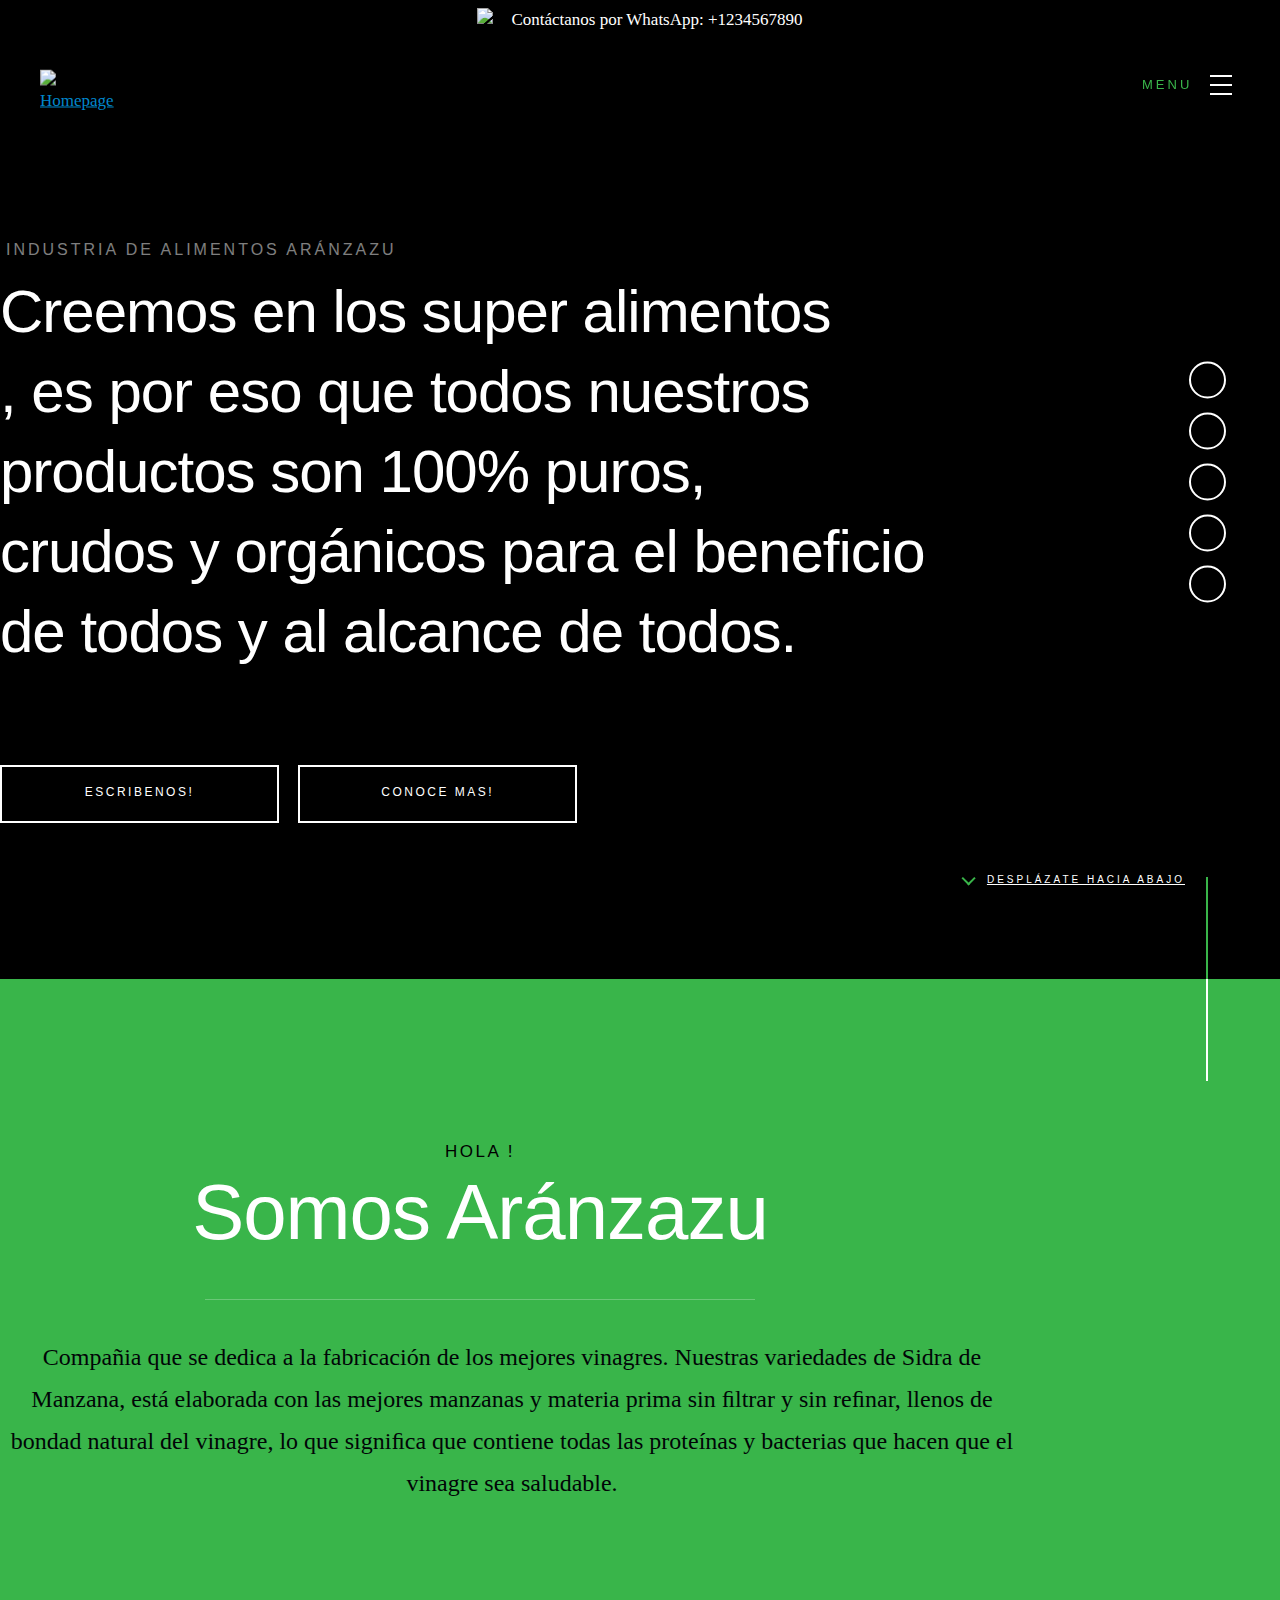
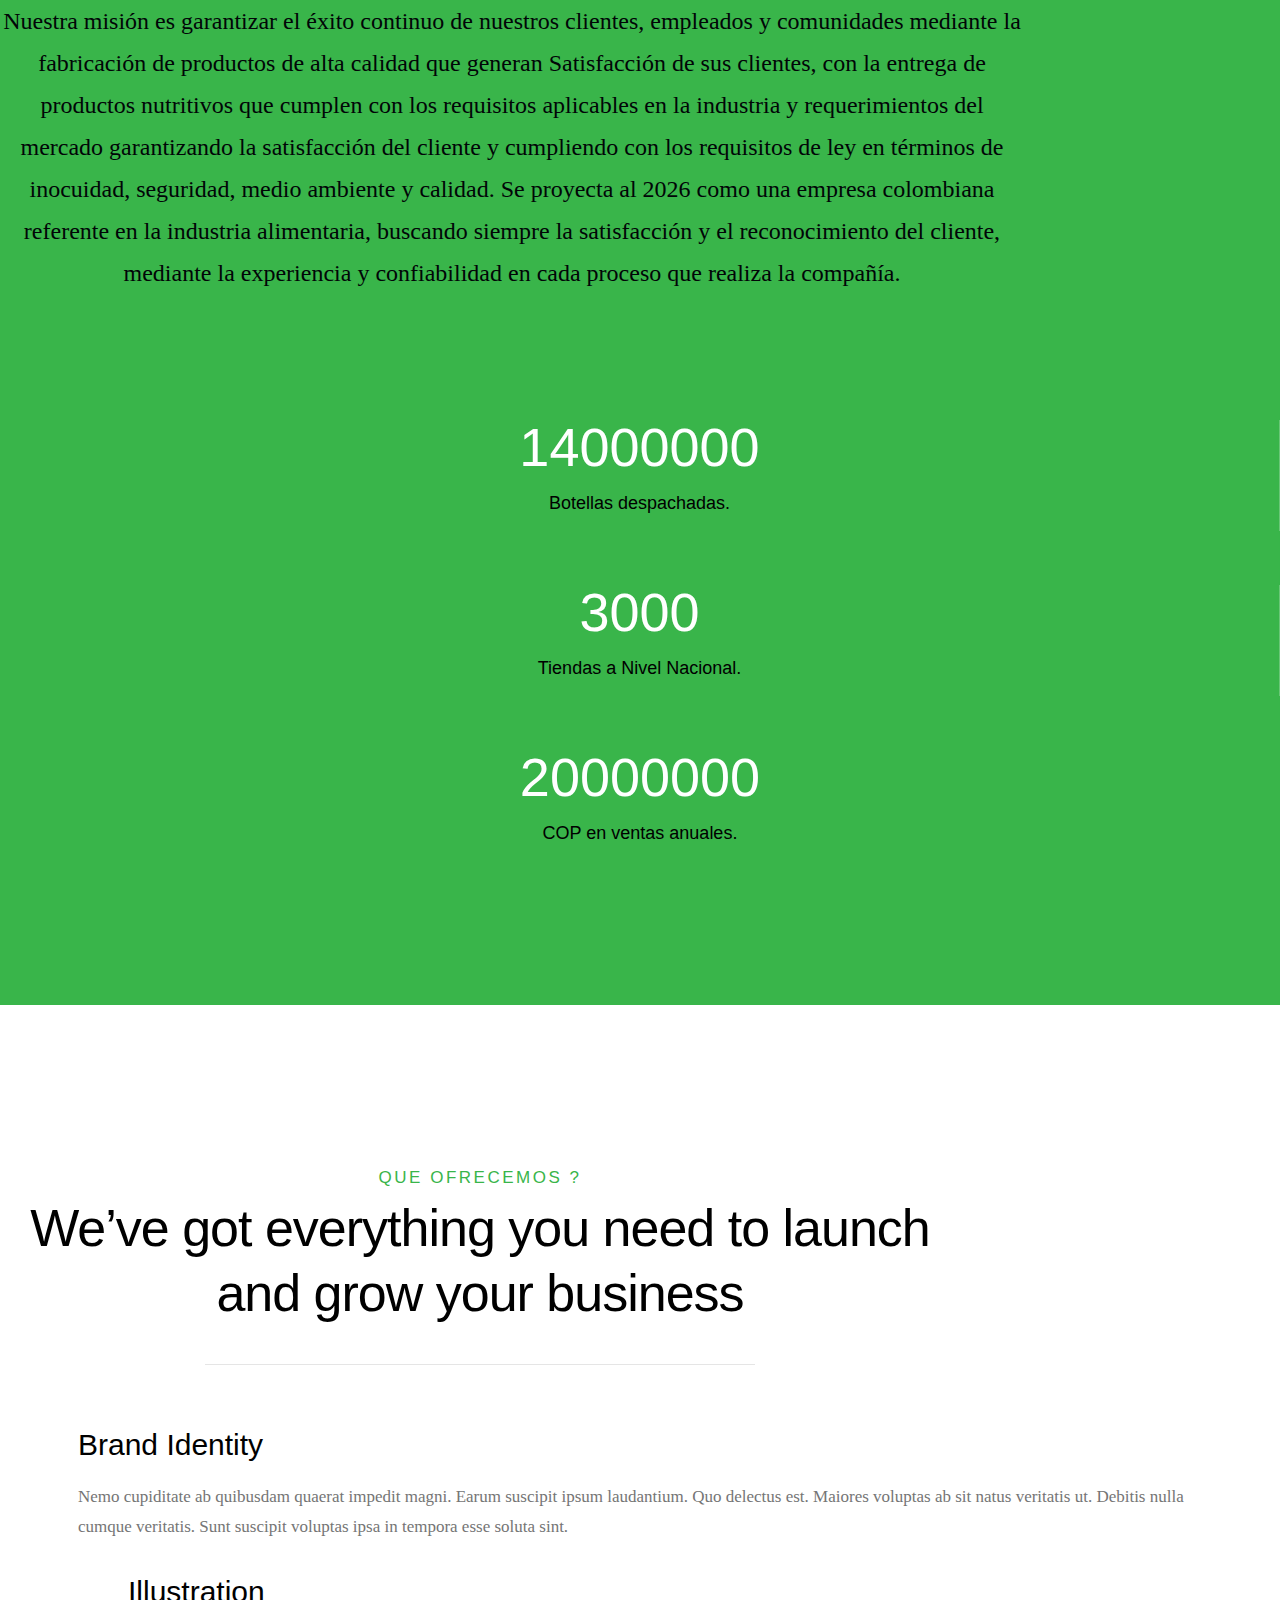
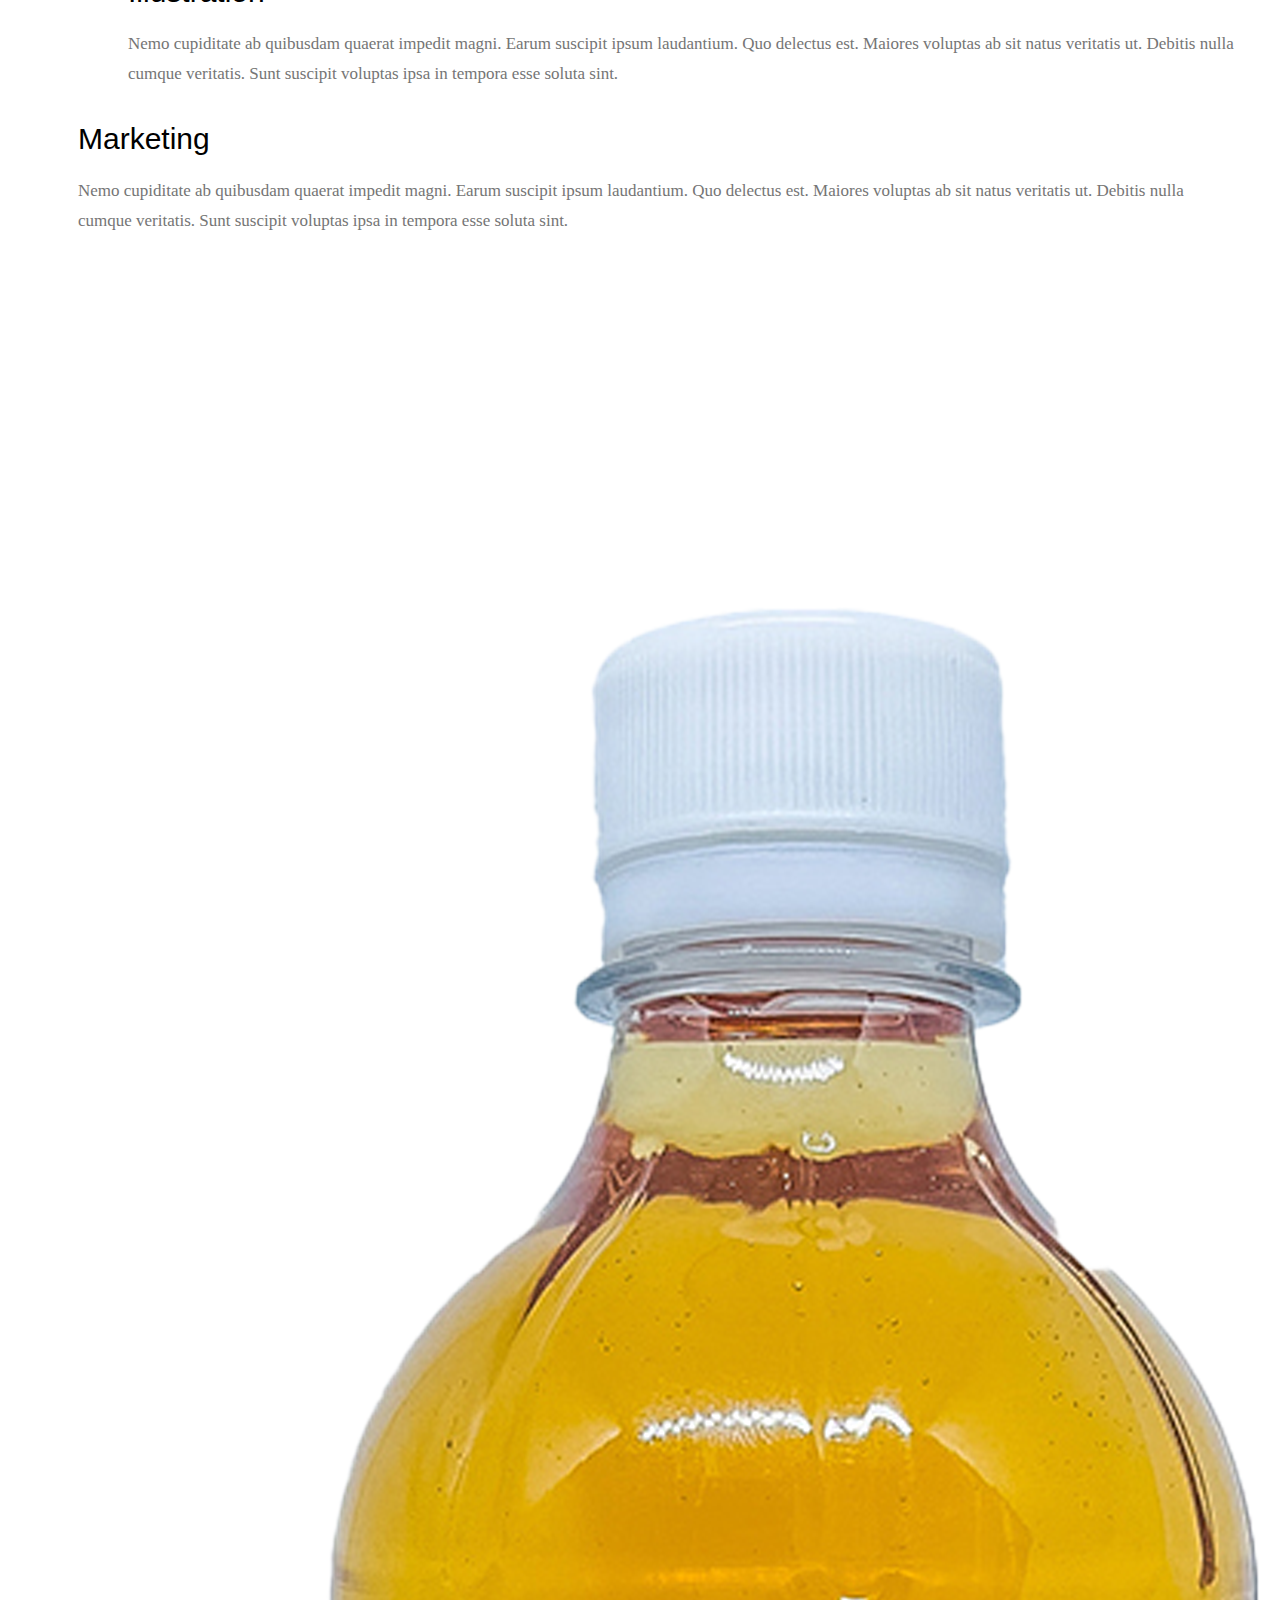
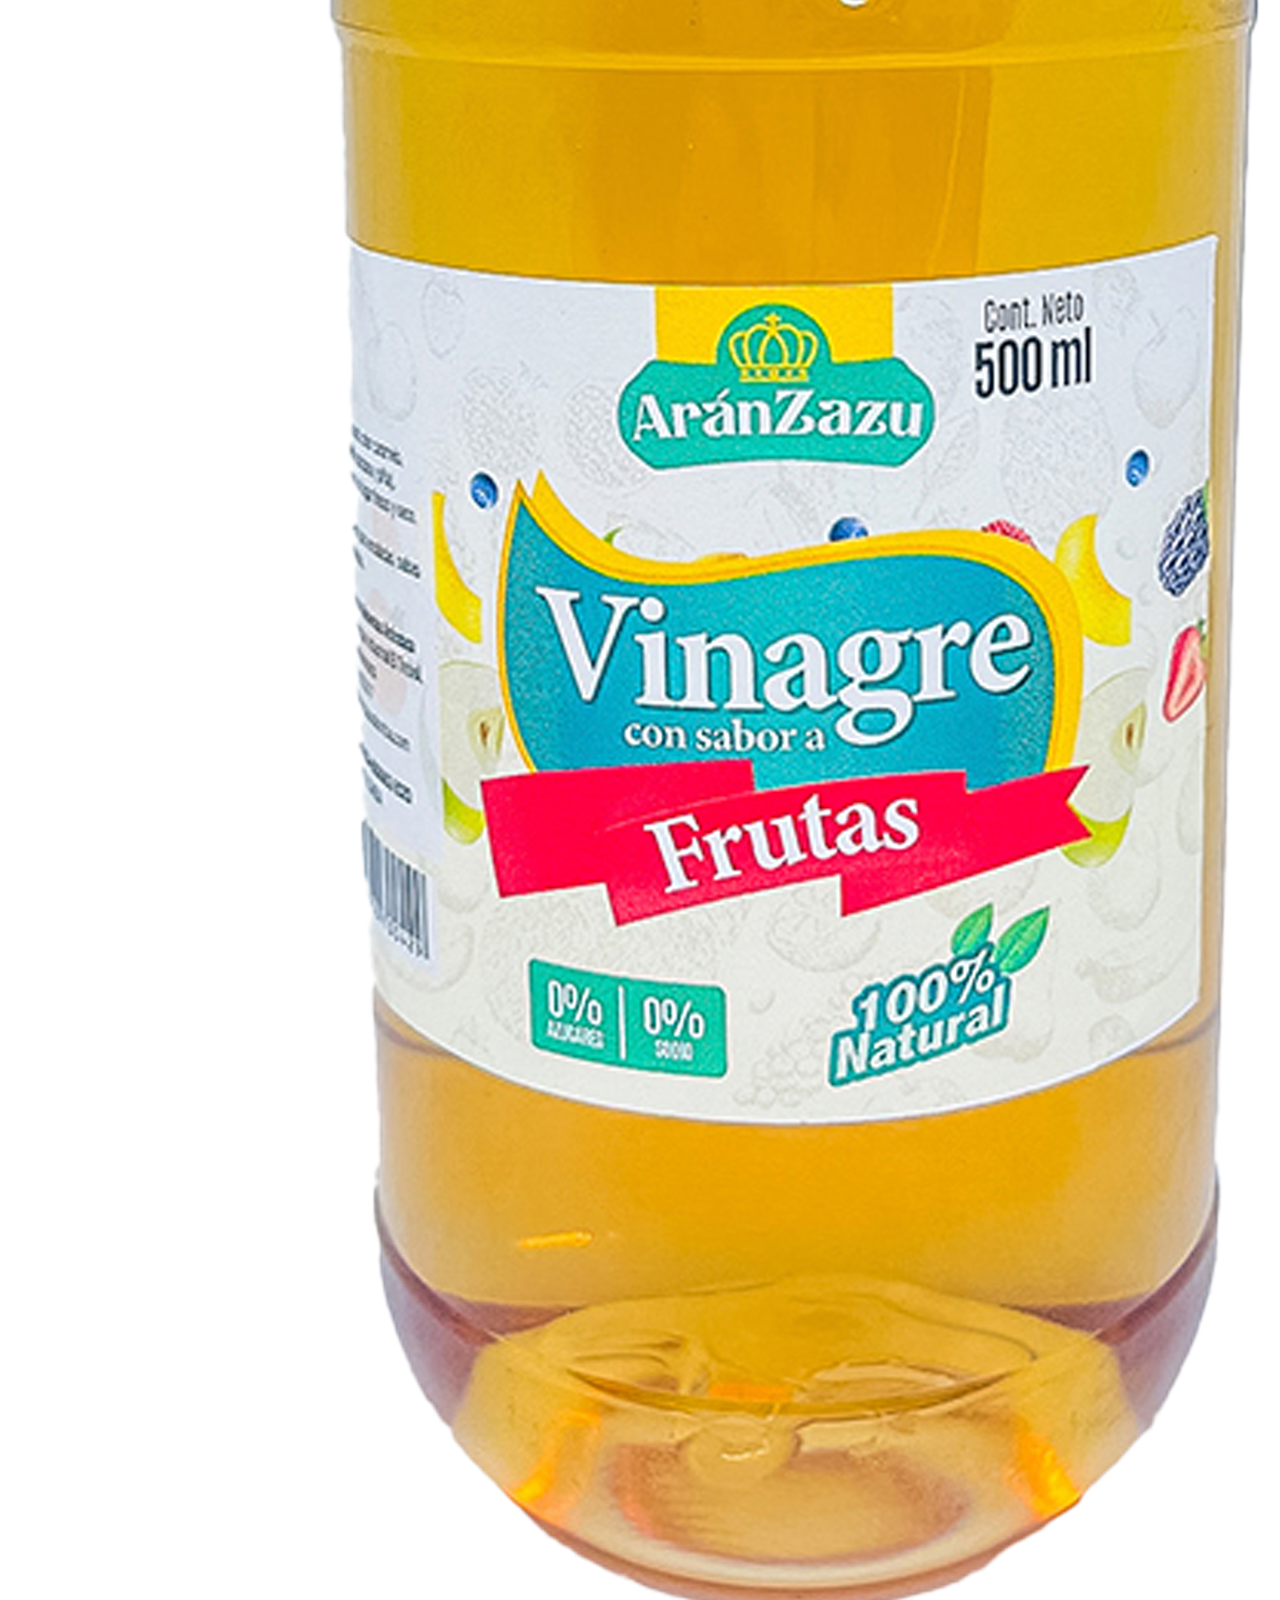
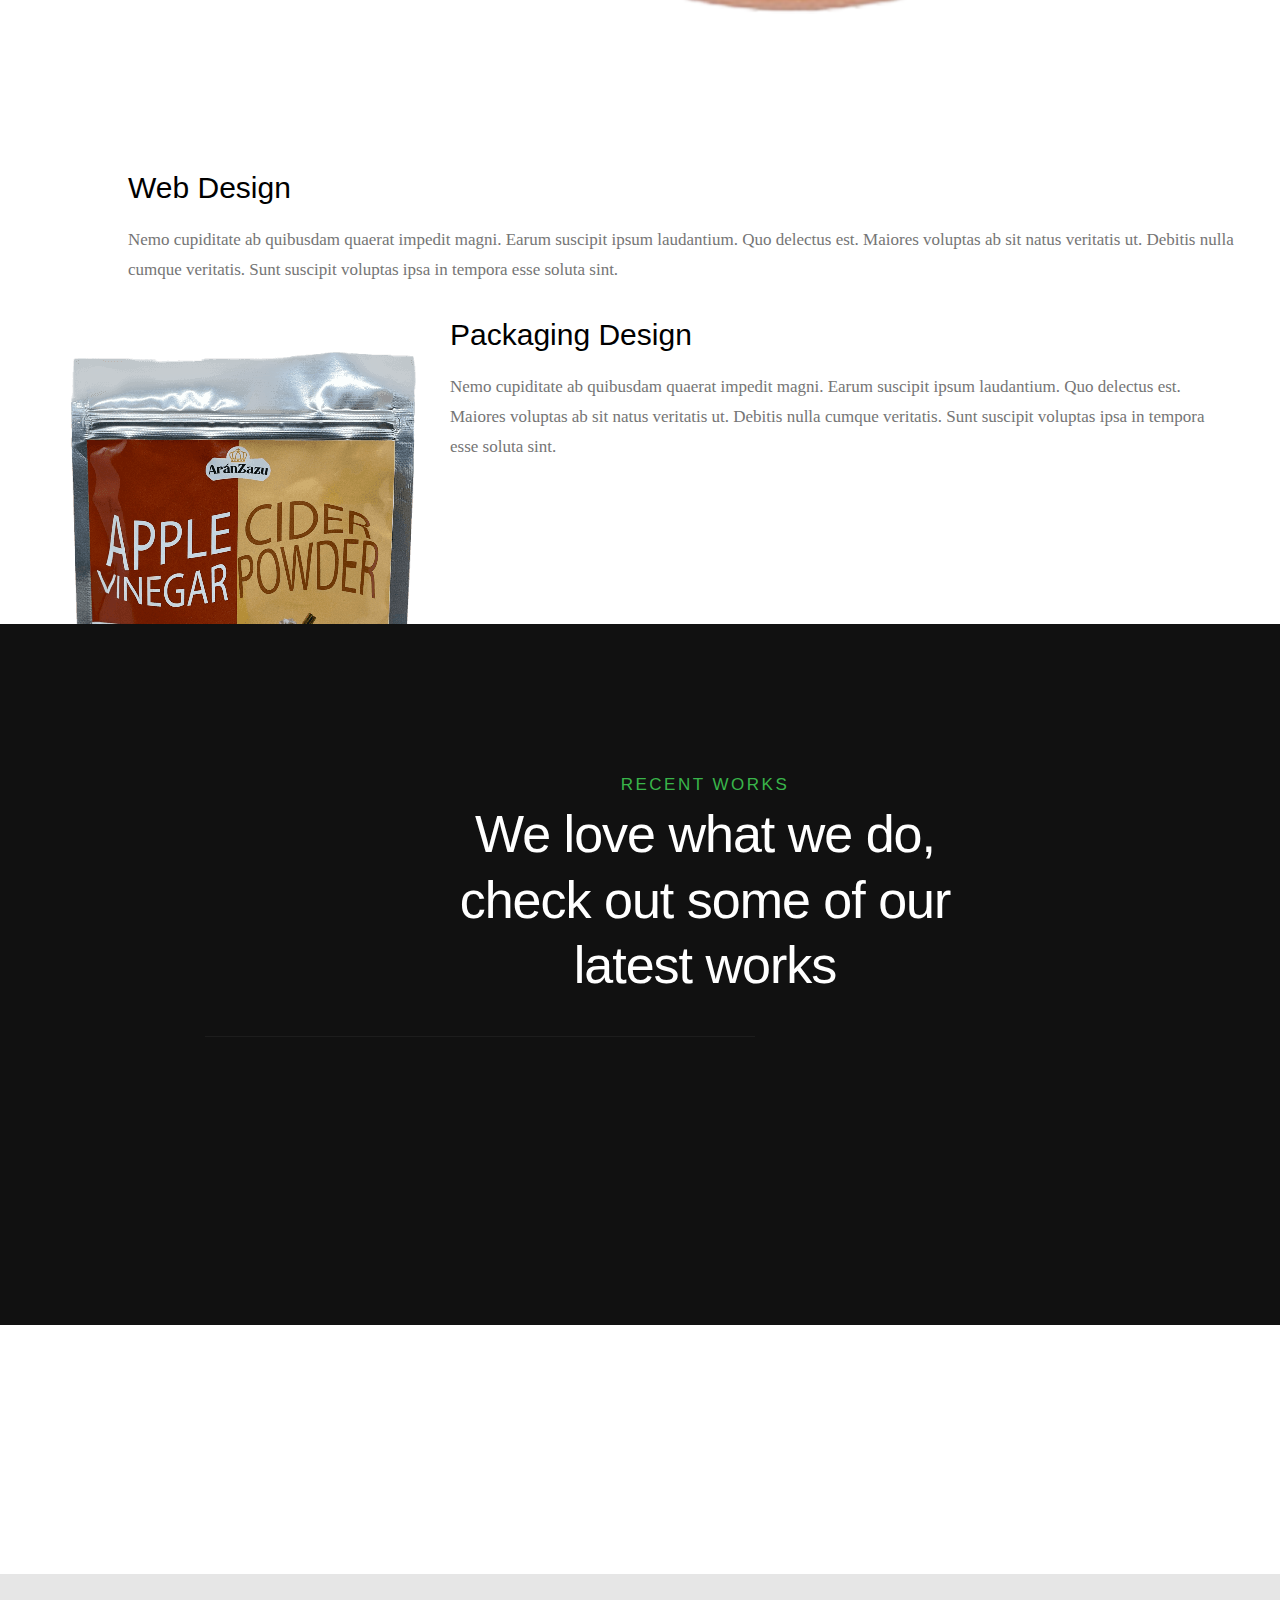
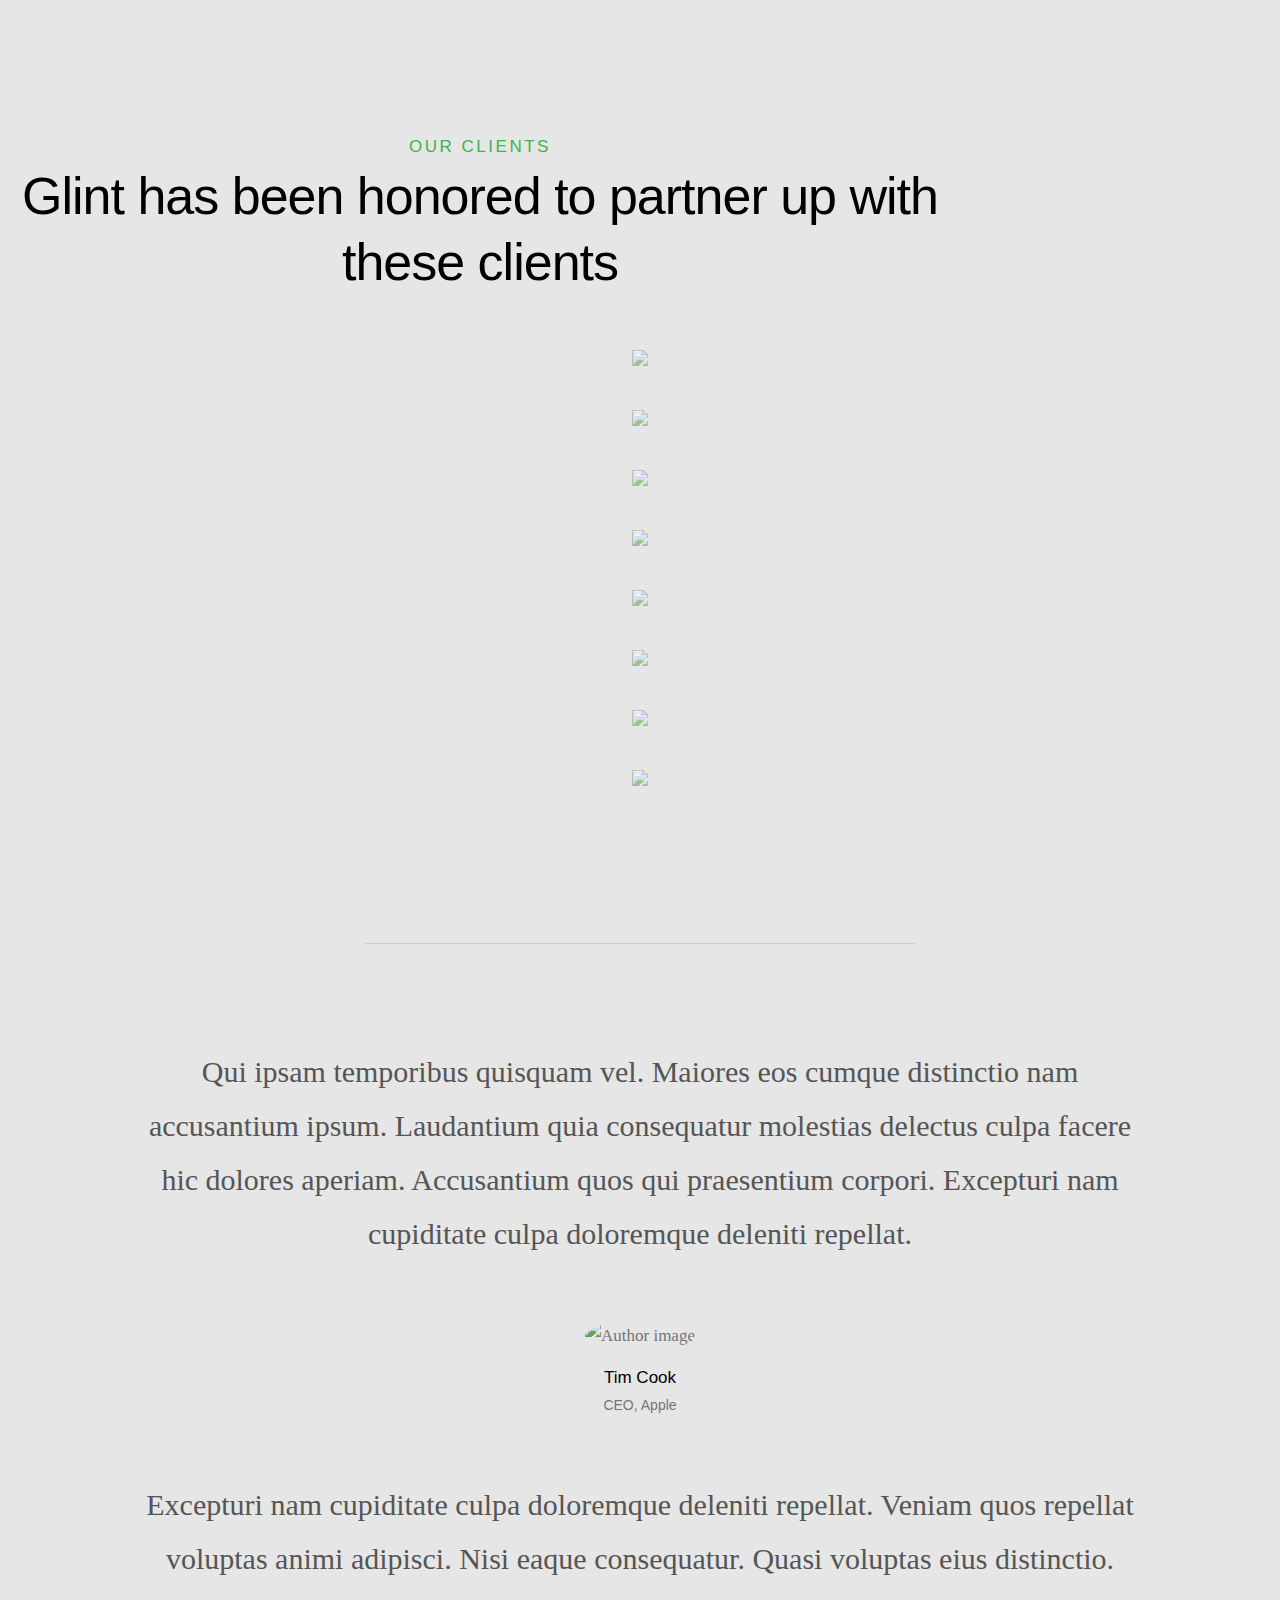
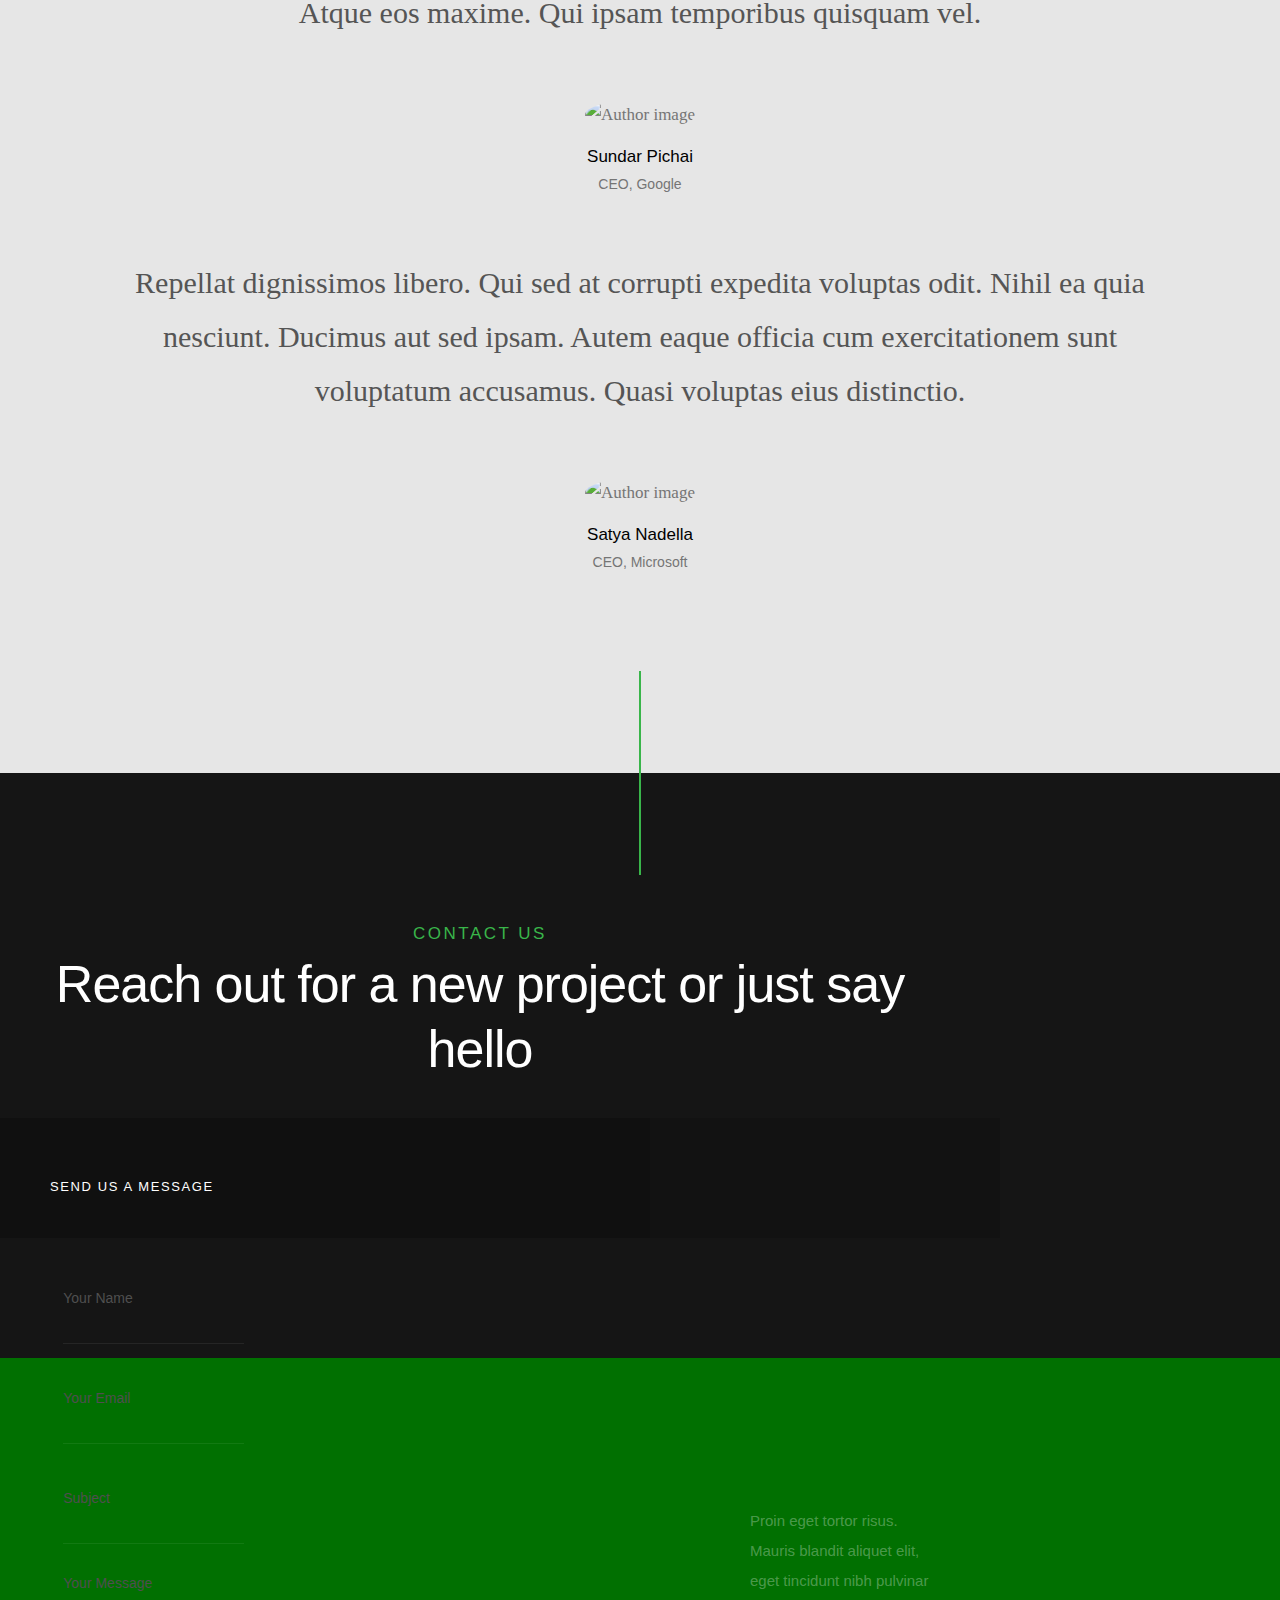
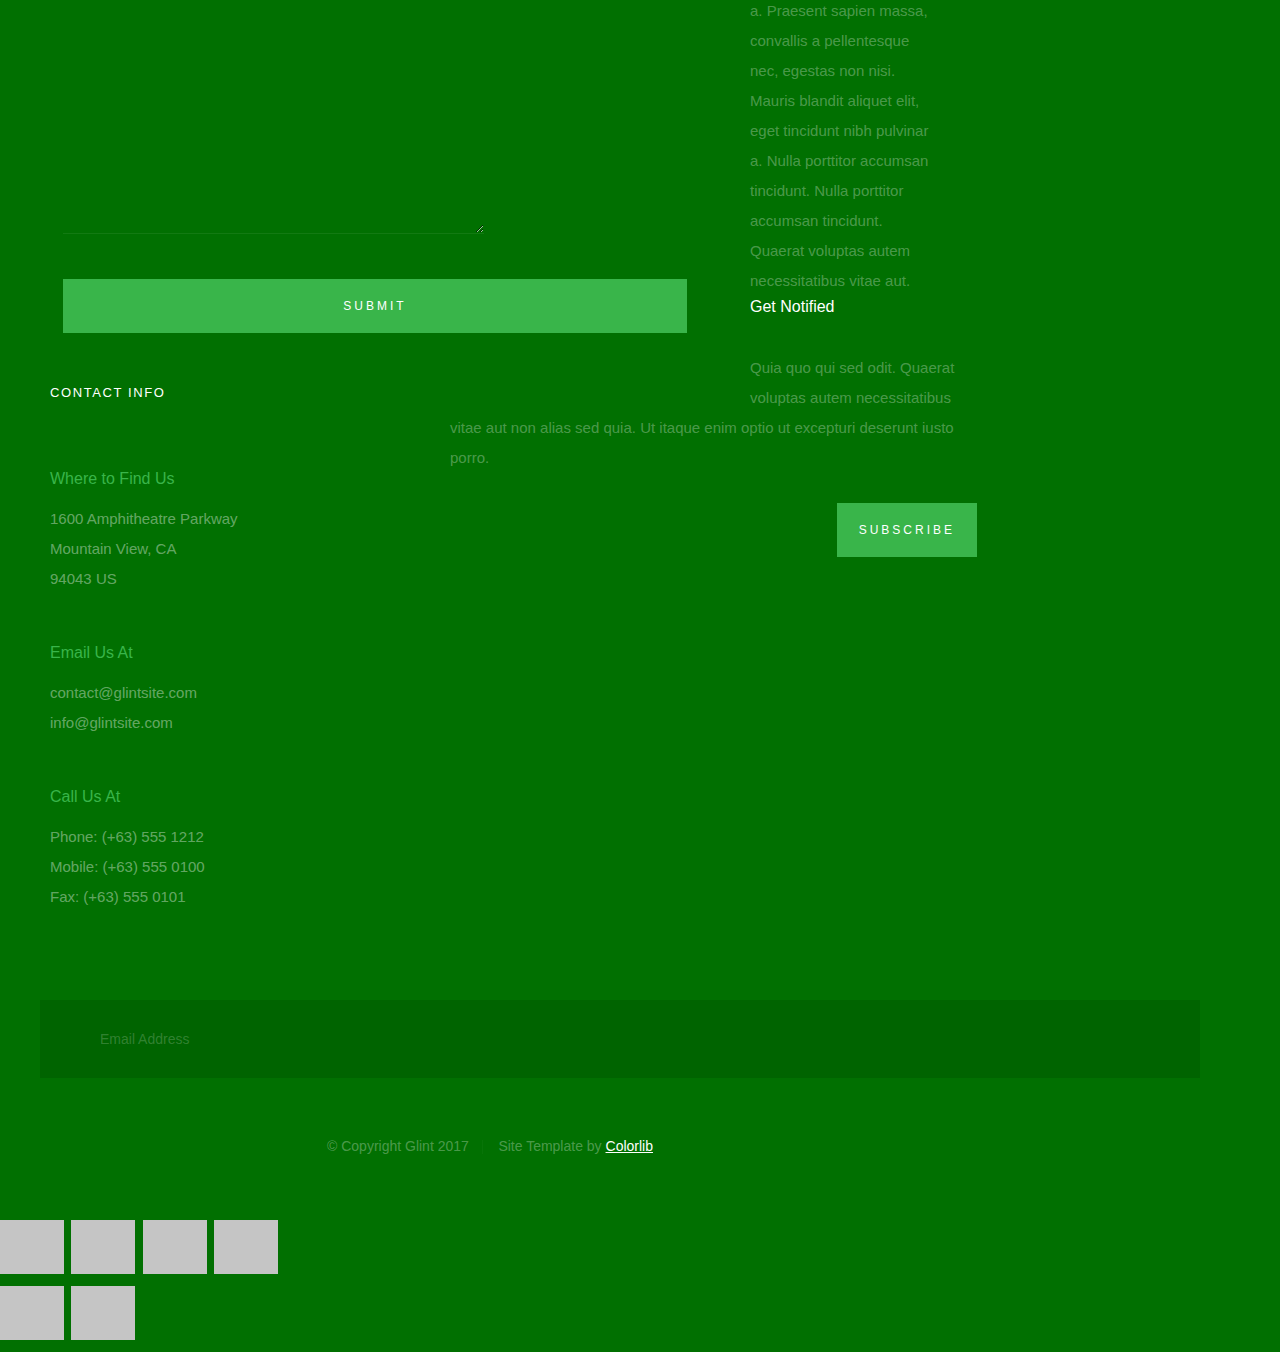
==== commit fe640315: "actualizacion ultimos productos" ====
--- a/index.html
+++ b/index.html
@@ -219,7 +219,7 @@
 
         <div class="row section-header has-bottom-sep" data-aos="fade-up">
             <div class="col-full">
-                <h3 class="subhead">What We Do</h3>
+                <h3 class="subhead">Que Ofrecemos ?</h3>
                 <h1 class="display-2">We’ve got everything you need to launch and grow your business</h1>
             </div>
         </div> <!-- end section-header -->
@@ -228,7 +228,7 @@
 
             <div class="col-block service-item" data-aos="fade-up">
                 <div class="service-icon">
-                    <i class="icon-paint-brush"></i>
+                    <img src="./images/IMG_7415.png" alt="" class="productimg">
                 </div>
                 <div class="service-text">
                     <h3 class="h2">Brand Identity</h3>
@@ -241,7 +241,7 @@
 
             <div class="col-block service-item" data-aos="fade-up">
                 <div class="service-icon">
-                    <i class="icon-group"></i>
+                    <img src="./images/vsm.png" alt="" class="productimg">
                 </div>
                 <div class="service-text">
                     <h3 class="h2">Illustration</h3>
@@ -254,7 +254,7 @@
 
             <div class="col-block service-item" data-aos="fade-up">
                 <div class="service-icon">
-                    <i class="icon-megaphone"></i>
+                    <img src="./images/IMG_746.png" alt="" class="productimg">
                 </div>  
                 <div class="service-text">
                     <h3 class="h2">Marketing</h3>
@@ -267,7 +267,7 @@
 
             <div class="col-block service-item" data-aos="fade-up">
                 <div class="service-icon">
-                    <i class="icon-earth"></i>
+                    <img src="./images/IMG_74156.png" alt="" class="productimg">
                 </div>
                 <div class="service-text">
                     <h3 class="h2">Web Design</h3>
@@ -280,7 +280,7 @@
 
             <div class="col-block service-item" data-aos="fade-up">
                 <div class="service-icon">
-                    <i class="icon-cube"></i>
+                    <img src="./images/cyder.png" alt="" class="productimg">
                 </div>
                 <div class="service-text">
                     <h3 class="h2">Packaging Design</h3>
@@ -291,15 +291,7 @@
                 </div>
             </div>
     
-            <div class="col-block service-item" data-aos="fade-up">
-                <div class="service-icon"><i class="icon-lego-block"></i></div>
-                <div class="service-text">
-                    <h3 class="h2">Web Development</h3>
-                    <p>Nemo cupiditate ab quibusdam quaerat impedit magni. Earum suscipit ipsum laudantium. 
-                    Quo delectus est. Maiores voluptas ab sit natus veritatis ut. Debitis nulla cumque veritatis.
-                    Sunt suscipit voluptas ipsa in tempora esse soluta sint.
-                    </p>
-                </div>
+            
             </div>
 
         </div> <!-- end services-list -->
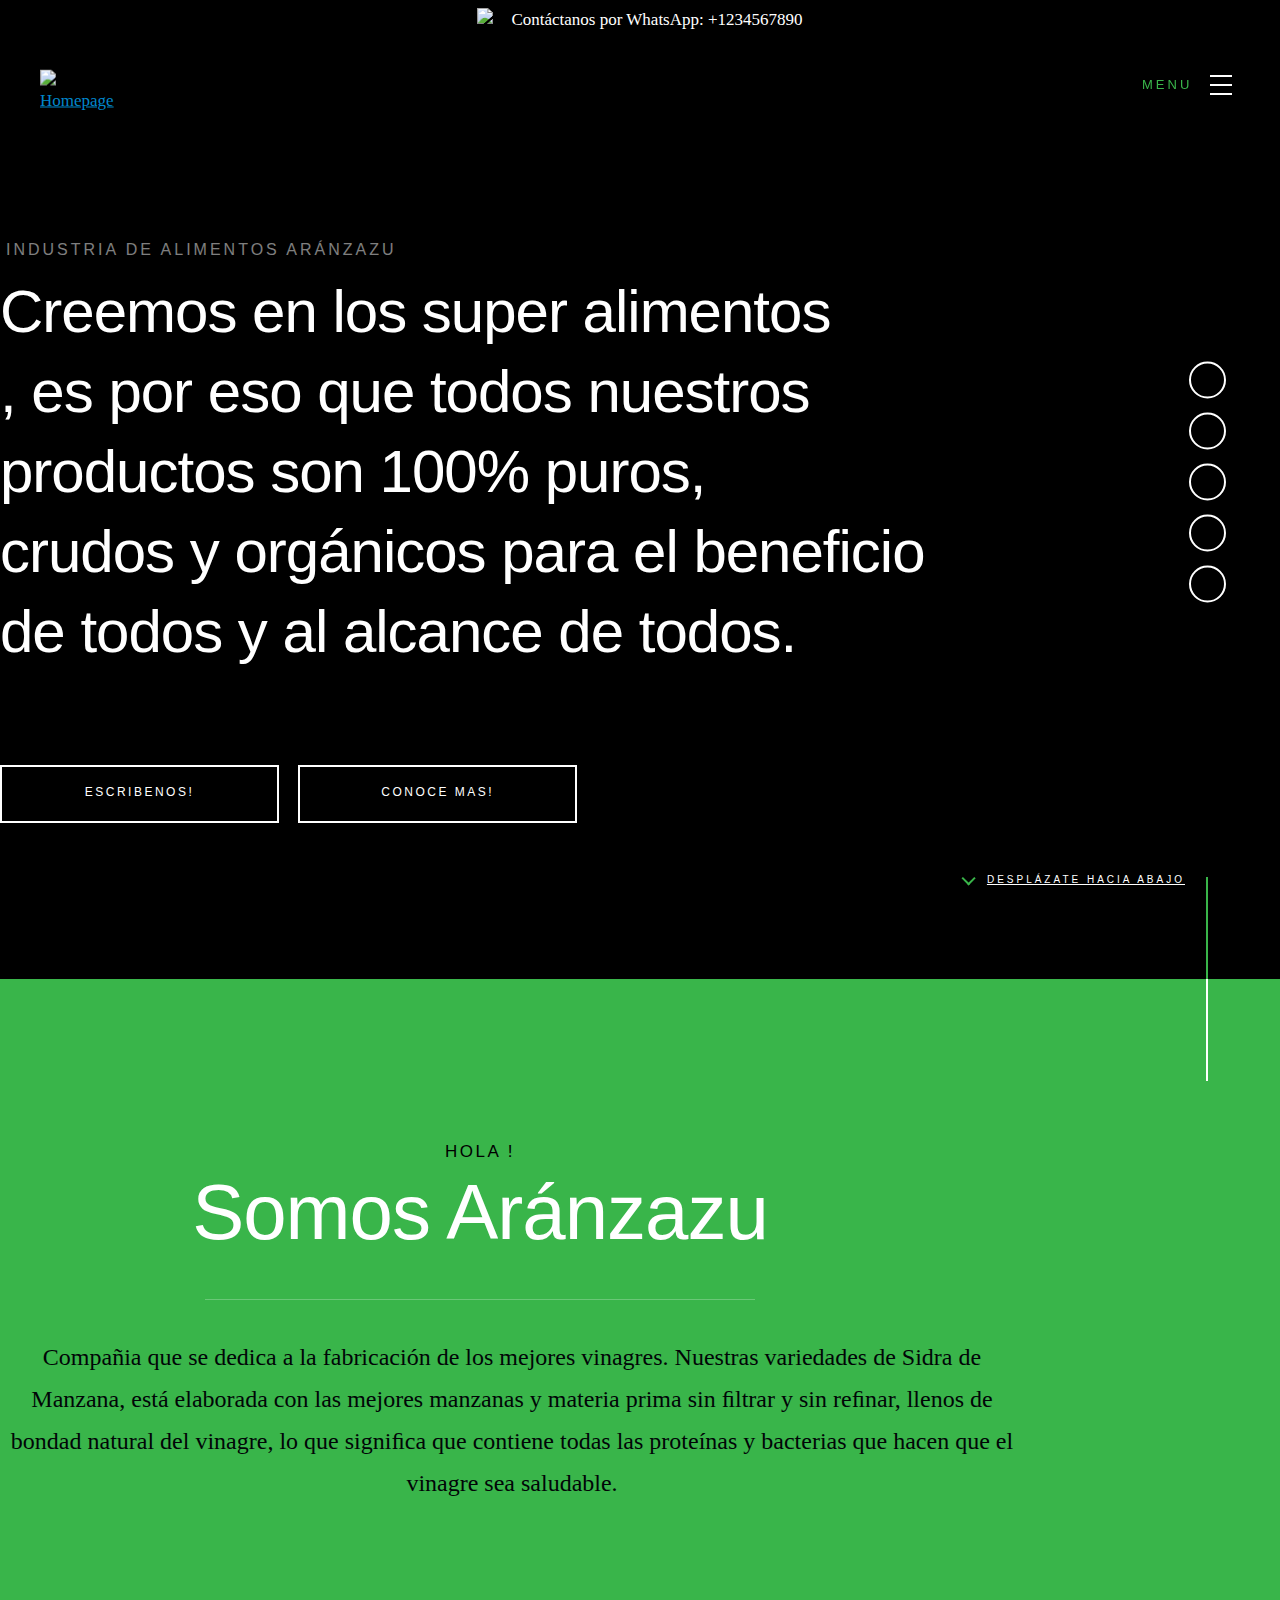
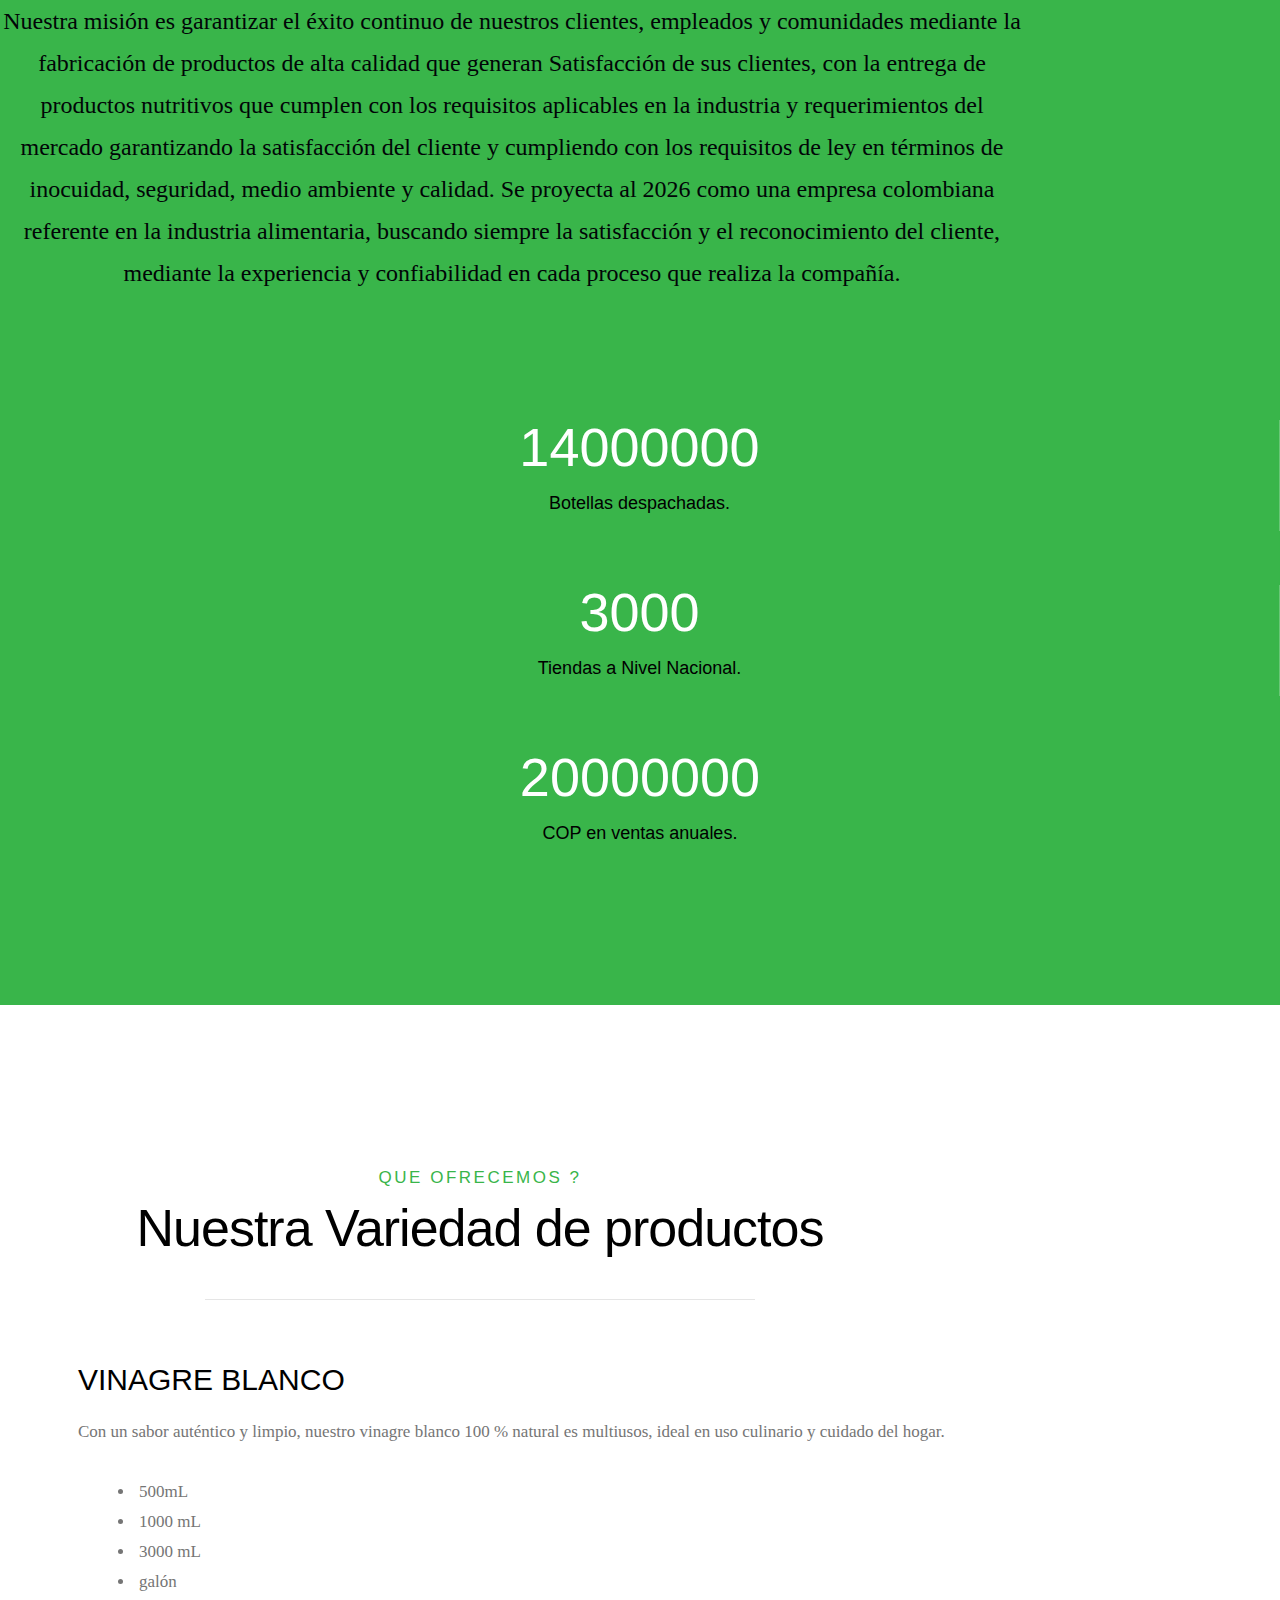
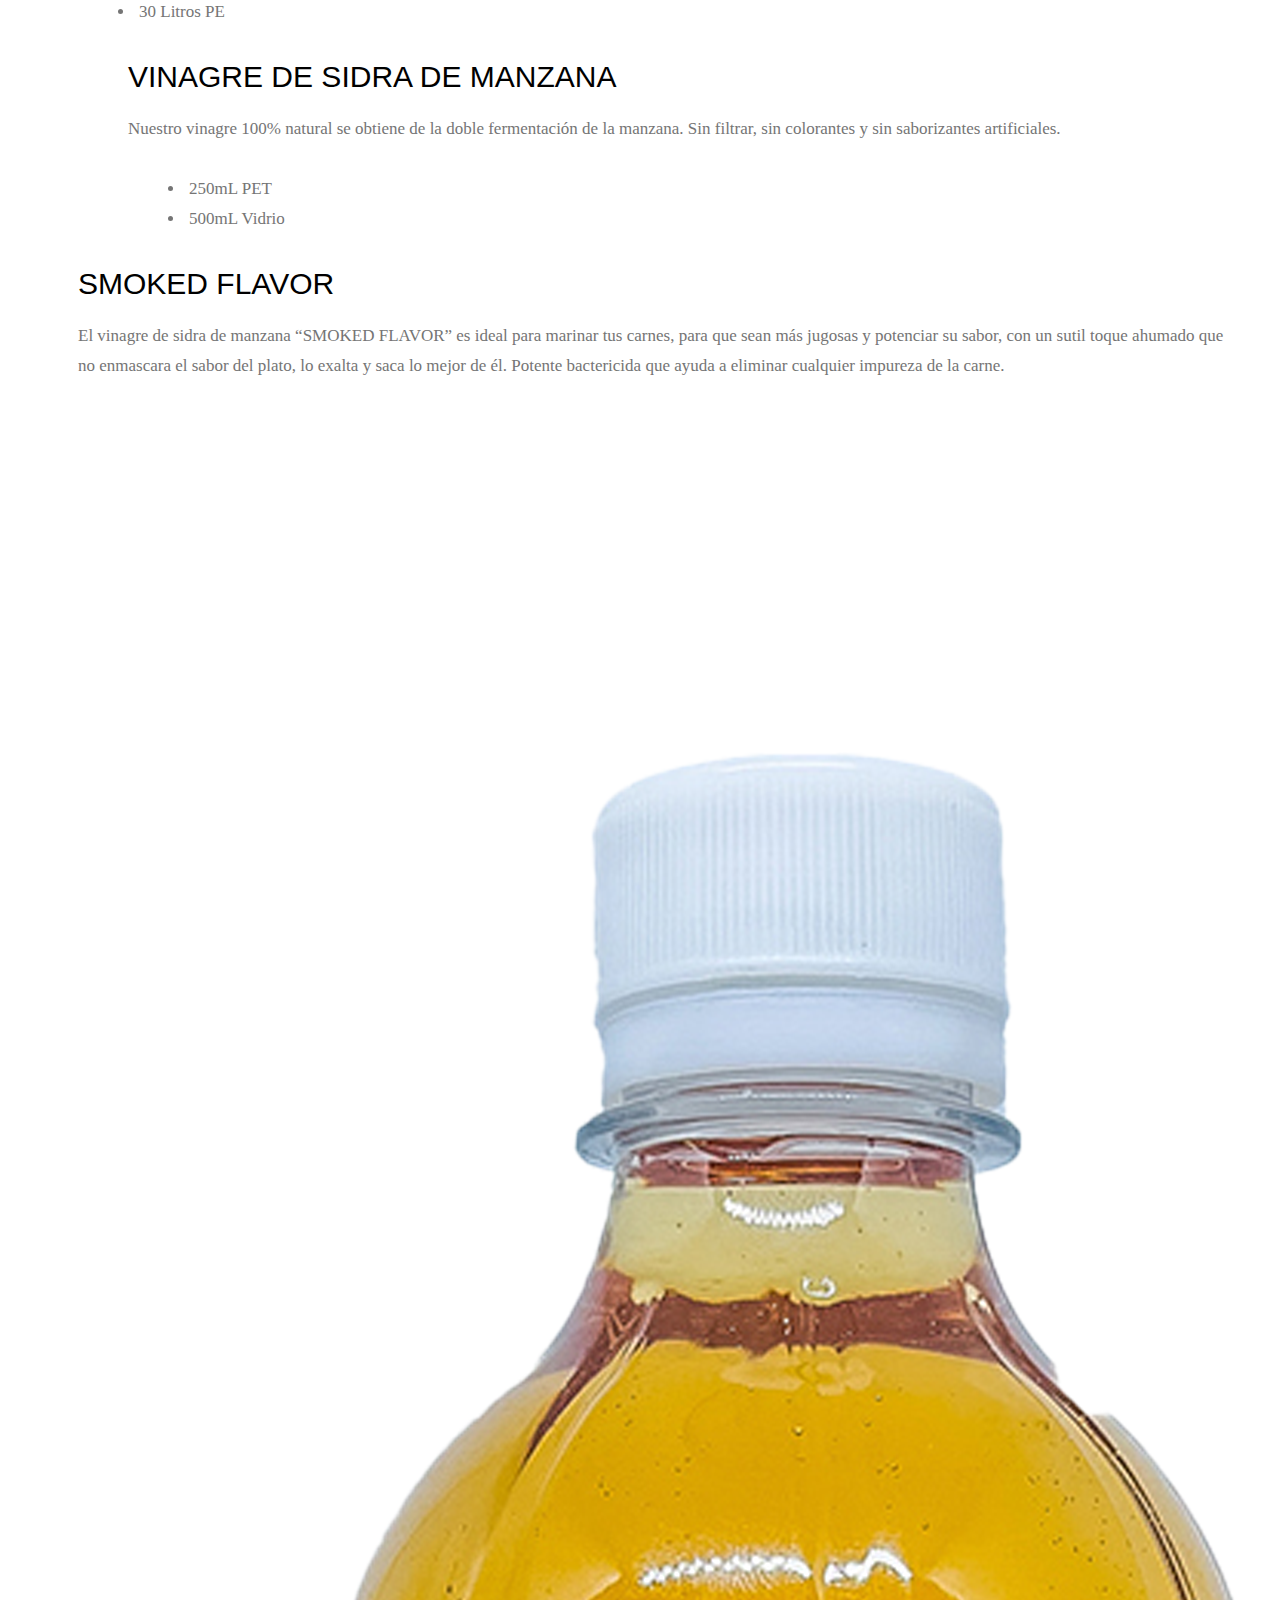
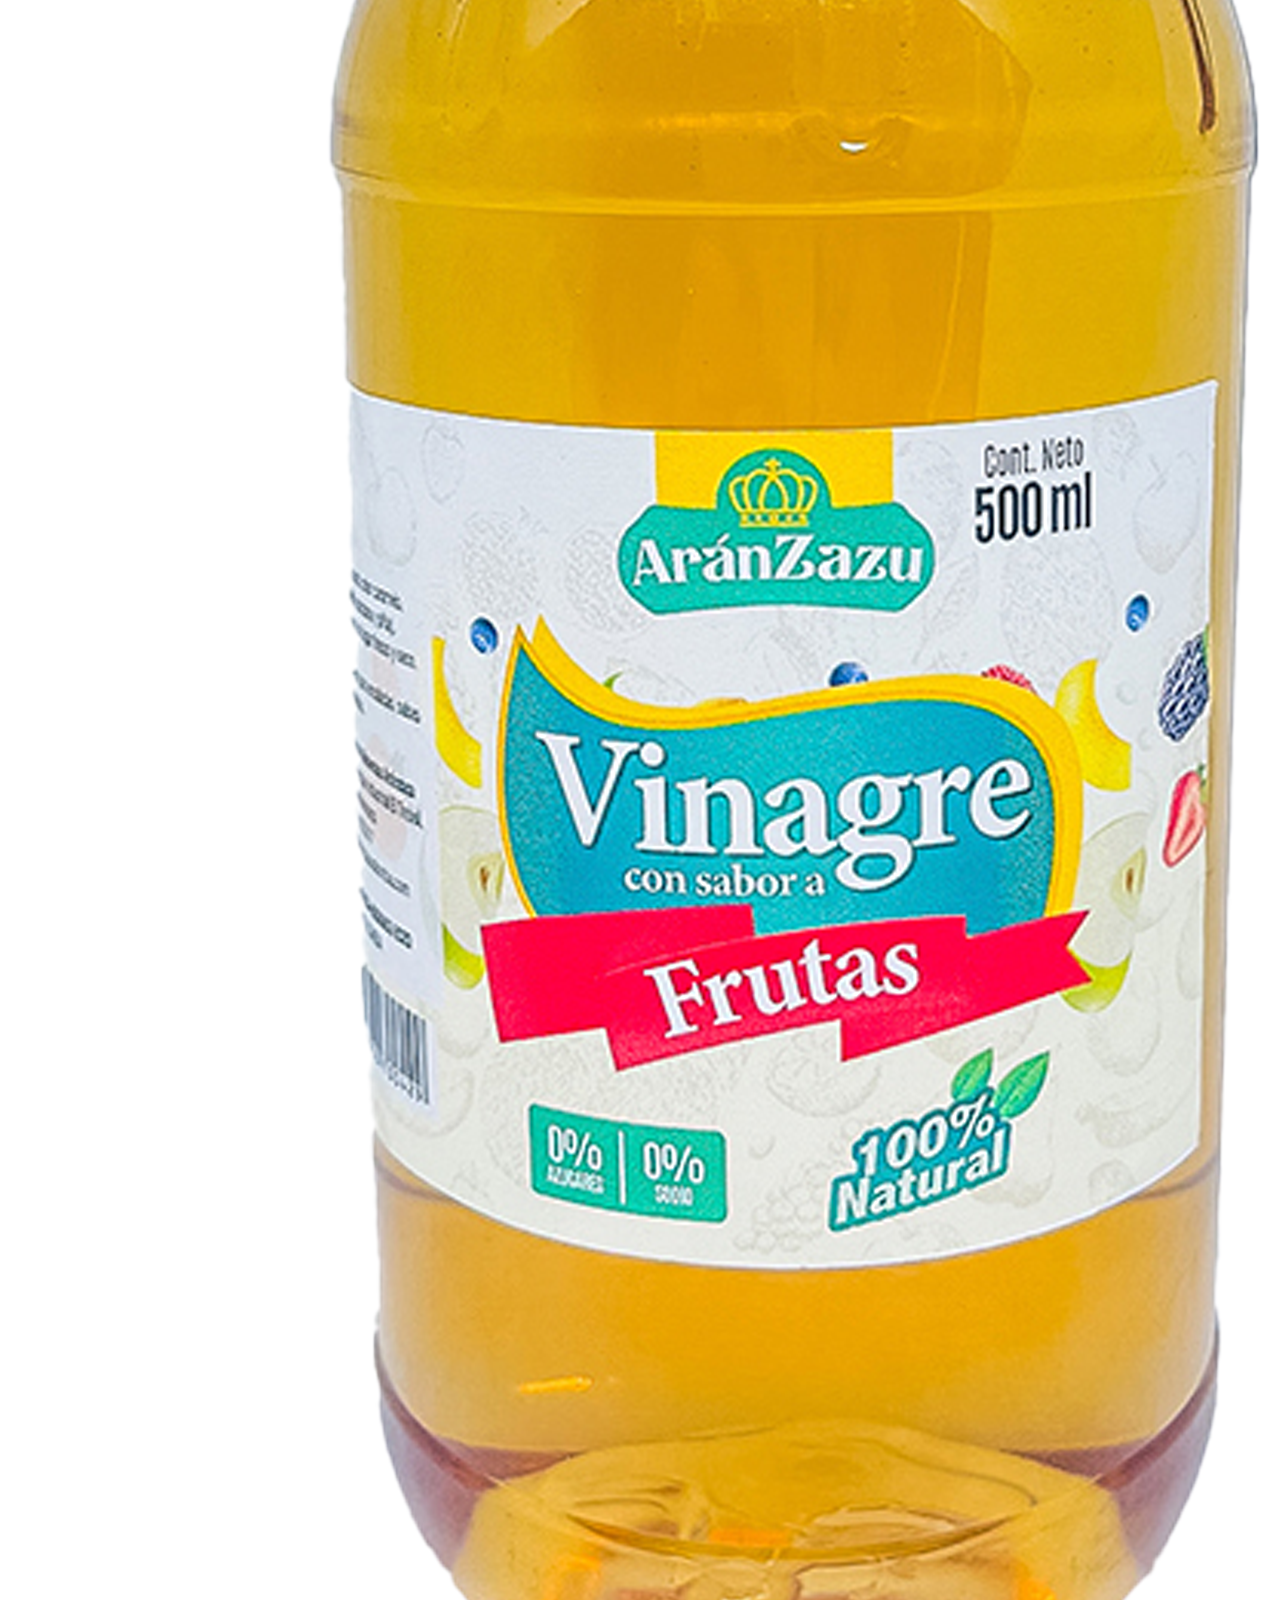
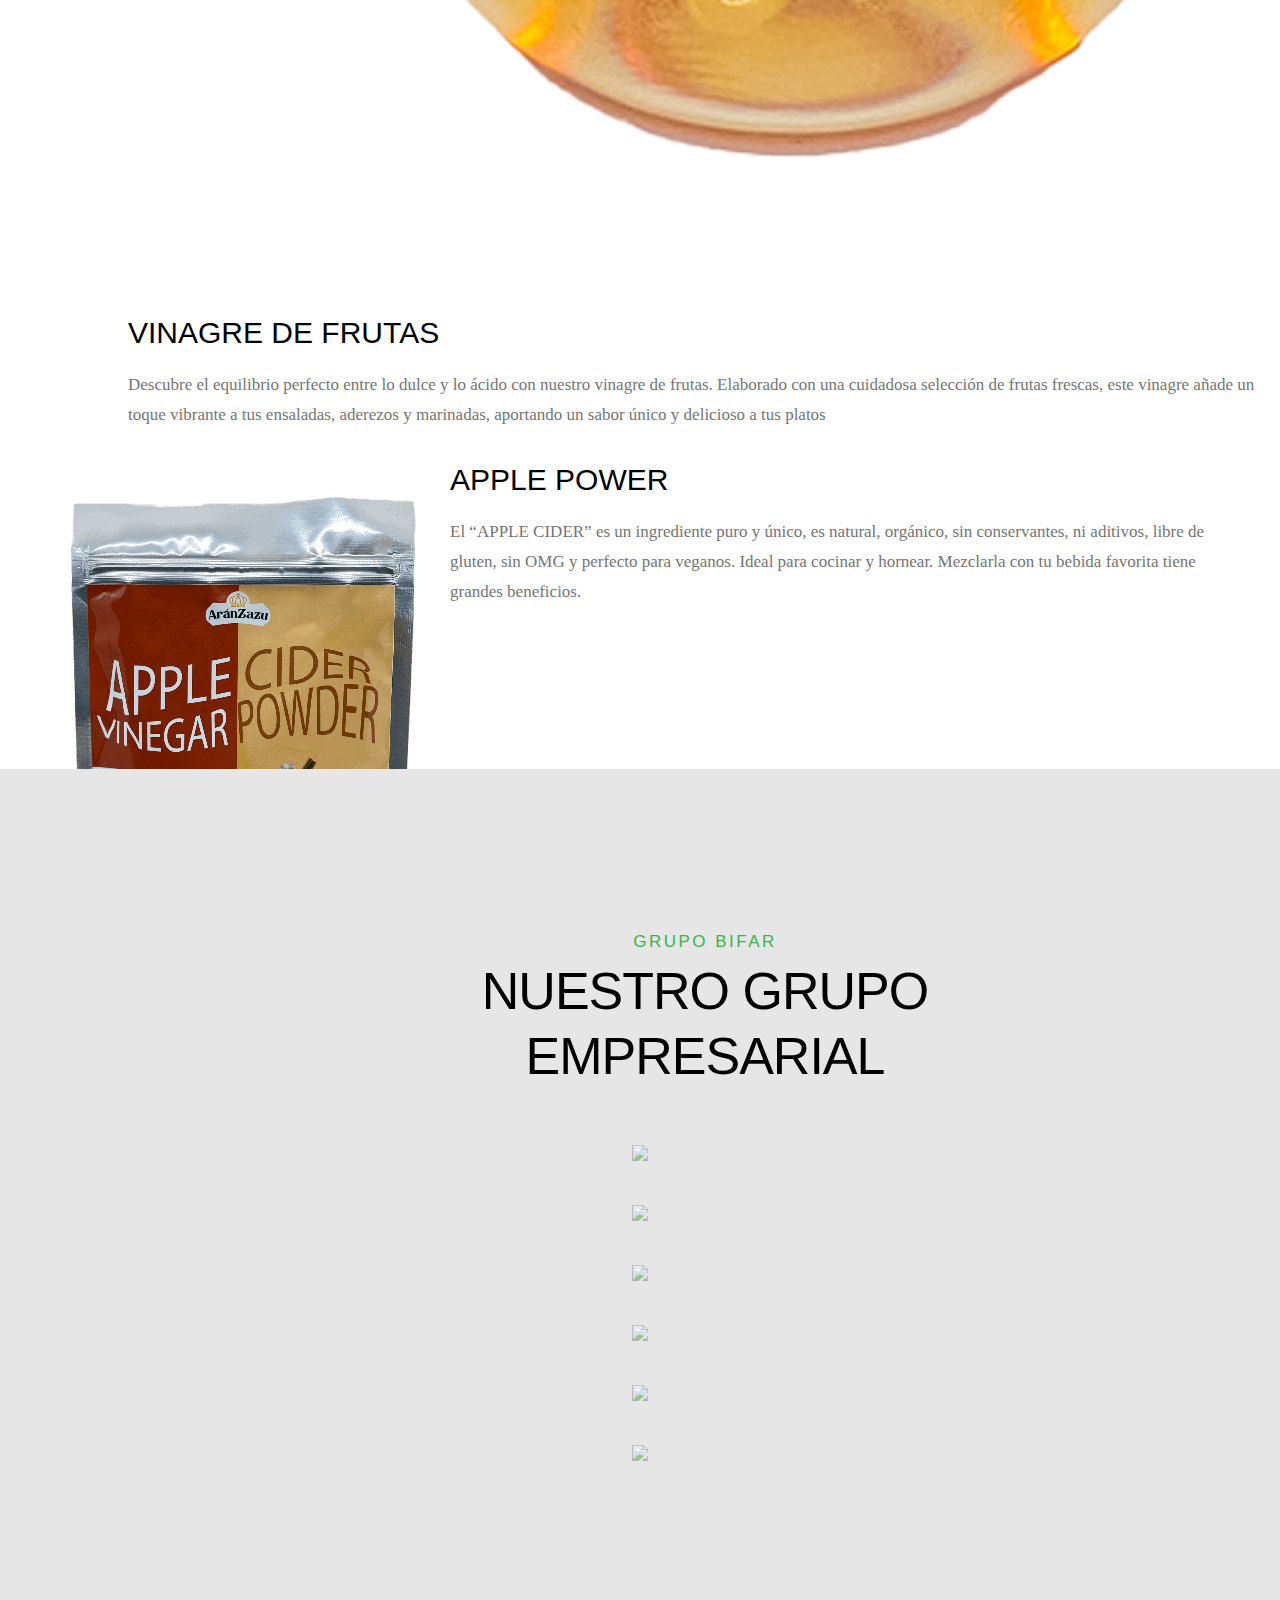
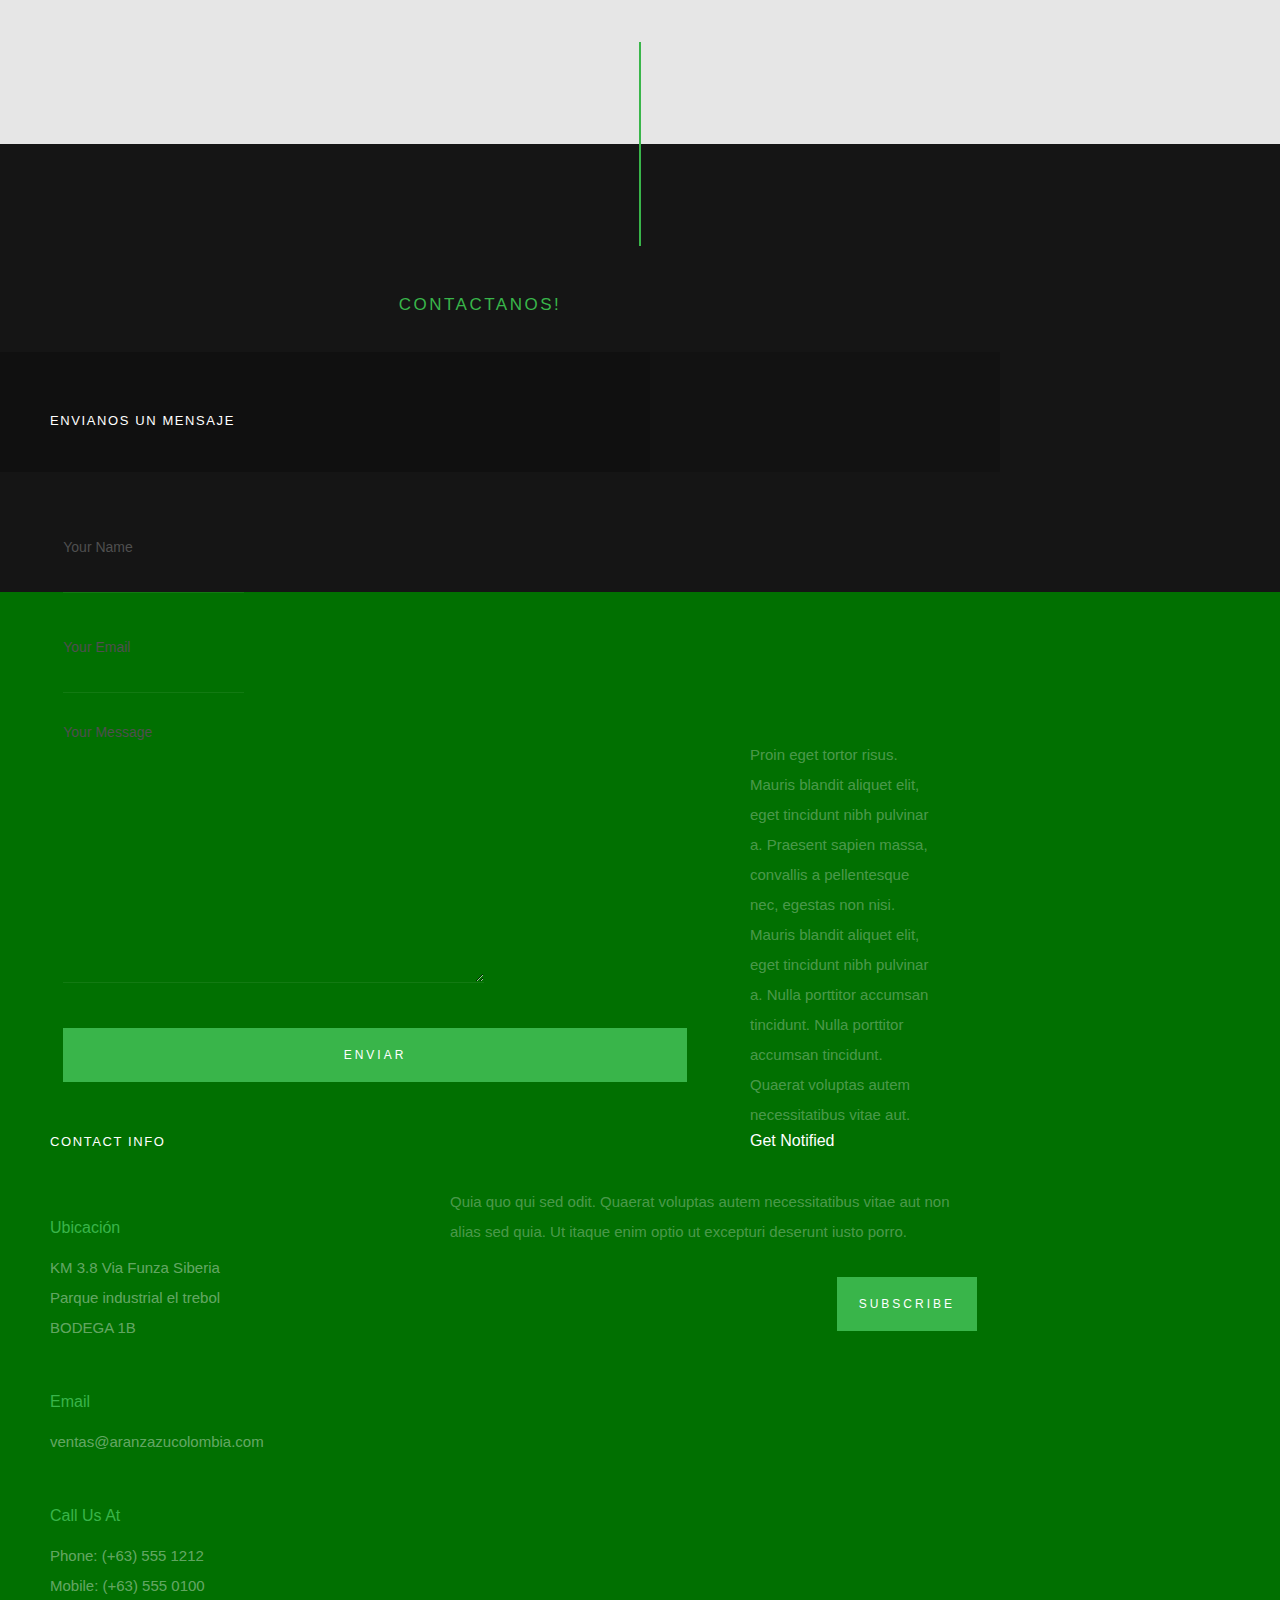
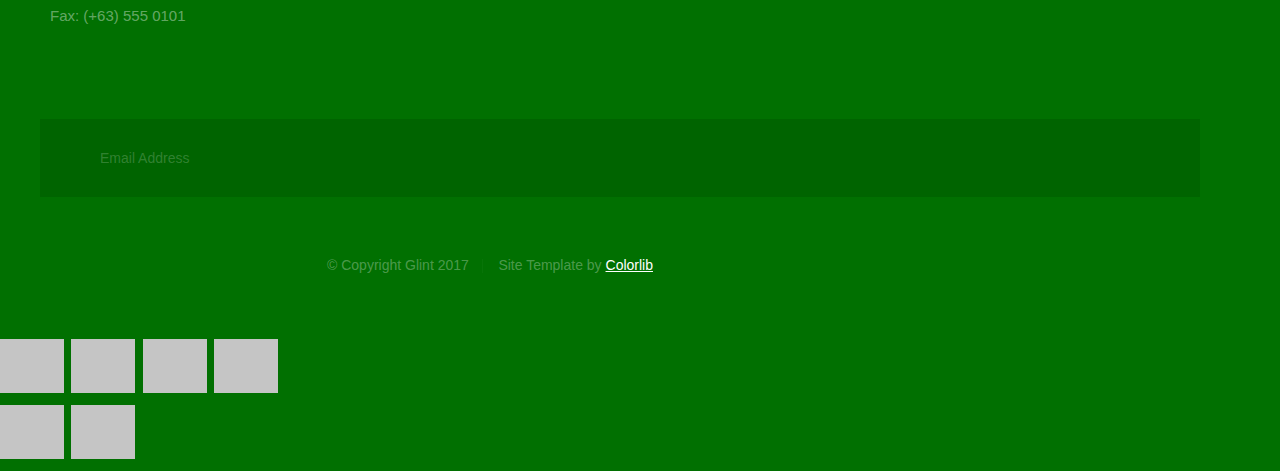
==== commit 82126e71: "prefinal" ====
--- a/index.html
+++ b/index.html
@@ -10,7 +10,7 @@
     <!--- basic page needs
     ================================================== -->
     <meta charset="utf-8">
-    <title>Glint</title>
+    <title>Aránzazu</title>
     <meta name="description" content="">
     <meta name="author" content="">
 
@@ -31,8 +31,8 @@
 
     <!-- favicons
     ================================================== -->
-    <link rel="shortcut icon" href="favicon.ico" type="image/x-icon">
-    <link rel="icon" href="favicon.ico" type="image/x-icon">
+    <link rel="shortcut icon" href="./images/Logo Aranzazu.png "type="png">
+    <link rel="icon" href="./images/Logo Aranzazu.png" type="png">
 
 </head>
 <body>
@@ -220,7 +220,7 @@
         <div class="row section-header has-bottom-sep" data-aos="fade-up">
             <div class="col-full">
                 <h3 class="subhead">Que Ofrecemos ?</h3>
-                <h1 class="display-2">We’ve got everything you need to launch and grow your business</h1>
+                <h1 class="display-2">Nuestra Variedad de productos</h1>
             </div>
         </div> <!-- end section-header -->
 
@@ -231,10 +231,19 @@
                     <img src="./images/IMG_7415.png" alt="" class="productimg">
                 </div>
                 <div class="service-text">
-                    <h3 class="h2">Brand Identity</h3>
-                    <p>Nemo cupiditate ab quibusdam quaerat impedit magni. Earum suscipit ipsum laudantium. 
-                    Quo delectus est. Maiores voluptas ab sit natus veritatis ut. Debitis nulla cumque veritatis.
-                    Sunt suscipit voluptas ipsa in tempora esse soluta sint.
+                    <h3 class="h2">VINAGRE BLANCO</h3>
+                    <p>Con un sabor auténtico y limpio,
+                        nuestro vinagre blanco 100 %
+                        natural es multiusos, ideal en
+                        uso culinario y cuidado del hogar.
+                        <UL>
+                            <li>500mL</li>
+                            <li>1000 mL</li>
+                            <li>3000 mL</li>
+                            <li>galón</li>
+                            <li>30 Litros PE</li>
+                        </UL>
+                    
                     </p>
                 </div>
             </div>
@@ -244,10 +253,17 @@
                     <img src="./images/vsm.png" alt="" class="productimg">
                 </div>
                 <div class="service-text">
-                    <h3 class="h2">Illustration</h3>
-                    <p>Nemo cupiditate ab quibusdam quaerat impedit magni. Earum suscipit ipsum laudantium. 
-                    Quo delectus est. Maiores voluptas ab sit natus veritatis ut. Debitis nulla cumque veritatis.
-                    Sunt suscipit voluptas ipsa in tempora esse soluta sint.
+                    <h3 class="h2">VINAGRE DE SIDRA DE MANZANA</h3>
+                    <p>Nuestro vinagre 100% natural se
+                        obtiene de la doble fermentación
+                        de la manzana. Sin filtrar, sin
+                        colorantes y sin saborizantes
+                        artificiales.
+                        <ul>
+                            <li>250mL PET</li>
+                            <li>500mL Vidrio</li>
+                    
+                        </ul>
                     </p>
                 </div>
             </div>
@@ -257,10 +273,17 @@
                     <img src="./images/IMG_746.png" alt="" class="productimg">
                 </div>  
                 <div class="service-text">
-                    <h3 class="h2">Marketing</h3>
-                    <p>Nemo cupiditate ab quibusdam quaerat impedit magni. Earum suscipit ipsum laudantium. 
-                    Quo delectus est. Maiores voluptas ab sit natus veritatis ut. Debitis nulla cumque veritatis.
-                    Sunt suscipit voluptas ipsa in tempora esse soluta sint.
+                    <h3 class="h2">SMOKED FLAVOR</h3>
+                    <p>El vinagre de sidra de manzana
+                        “SMOKED FLAVOR” es ideal para
+                        marinar tus carnes, para que sean
+                        más jugosas y potenciar su sabor,
+                        con un sutil toque ahumado que
+                        no enmascara el sabor del plato,
+                        lo exalta y saca lo mejor de él.
+                        Potente bactericida que ayuda a
+                        eliminar cualquier impureza de
+                        la carne.
                     </p>
                 </div>
             </div>
@@ -270,10 +293,8 @@
                     <img src="./images/IMG_74156.png" alt="" class="productimg">
                 </div>
                 <div class="service-text">
-                    <h3 class="h2">Web Design</h3>
-                    <p>Nemo cupiditate ab quibusdam quaerat impedit magni. Earum suscipit ipsum laudantium. 
-                    Quo delectus est. Maiores voluptas ab sit natus veritatis ut. Debitis nulla cumque veritatis.
-                    Sunt suscipit voluptas ipsa in tempora esse soluta sint.
+                    <h3 class="h2">VINAGRE DE FRUTAS</h3>
+                    <p>Descubre el equilibrio perfecto entre lo dulce y lo ácido con nuestro vinagre de frutas. Elaborado con una cuidadosa selección de frutas frescas, este vinagre añade un toque vibrante a tus ensaladas, aderezos y marinadas, aportando un sabor único y delicioso a tus platos
                     </p>
                 </div>
             </div>
@@ -283,10 +304,15 @@
                     <img src="./images/cyder.png" alt="" class="productimg">
                 </div>
                 <div class="service-text">
-                    <h3 class="h2">Packaging Design</h3>
-                    <p>Nemo cupiditate ab quibusdam quaerat impedit magni. Earum suscipit ipsum laudantium. 
-                    Quo delectus est. Maiores voluptas ab sit natus veritatis ut. Debitis nulla cumque veritatis.
-                    Sunt suscipit voluptas ipsa in tempora esse soluta sint.
+                    <h3 class="h2">APPLE POWER</h3>
+                    <p>El “APPLE CIDER” es un ingrediente
+                        puro y único, es natural, orgánico,
+                        sin conservantes, ni aditivos,
+                        libre de gluten, sin OMG y
+                        perfecto para veganos.
+                        Ideal para cocinar y hornear.
+                        Mezclarla con tu bebida favorita
+                        tiene grandes beneficios.
                     </p>
                 </div>
             </div>
@@ -299,210 +325,7 @@
     </section> <!-- end s-services -->
 
 
-    <!-- works
-    ================================================== -->
-    <section id='works' class="s-works">
-
-        <div class="intro-wrap">
-                
-            <div class="row section-header has-bottom-sep light-sep" data-aos="fade-up">
-                <div class="col-full">
-                    <h3 class="subhead">Recent Works</h3>
-                    <h1 class="display-2 display-2--light">We love what we do, check out some of our latest works</h1>
-                </div>
-            </div> <!-- end section-header -->
-
-        </div> <!-- end intro-wrap -->
-
-        <div class="row works-content">
-            <div class="col-full masonry-wrap">
-                <div class="masonry">
-    
-                    <div class="masonry__brick" data-aos="fade-up">
-                        <div class="item-folio">
-                                
-                            <div class="item-folio__thumb">
-                                <a href="images/portfolio/gallery/g-shutterbug.jpg" class="thumb-link" title="Shutterbug" data-size="1050x700">
-                                    <img src="images/portfolio/lady-shutterbug.jpg" 
-                                         srcset="images/portfolio/lady-shutterbug.jpg 1x, images/portfolio/lady-shutterbug@2x.jpg 2x" alt="">
-                                </a>
-                            </div>
-    
-                            <div class="item-folio__text">
-                                <h3 class="item-folio__title">
-                                    Shutterbug
-                                </h3>
-                                <p class="item-folio__cat">
-                                    Branding
-                                </p>
-                            </div>
-    
-                            <a href="https://www.behance.net/" class="item-folio__project-link" title="Project link">
-                                <i class="icon-link"></i>
-                            </a>
-    
-                            <div class="item-folio__caption">
-                                <p>Vero molestiae sed aut natus excepturi. Et tempora numquam. Temporibus iusto quo.Unde dolorem corrupti neque nisi.</p>
-                            </div>
-    
-                        </div>
-                    </div> <!-- end masonry__brick -->
-
-                    <div class="masonry__brick" data-aos="fade-up">
-                        <div class="item-folio">
-                                
-                            <div class="item-folio__thumb">
-                                <a href="images/portfolio/gallery/g-woodcraft.jpg" class="thumb-link" title="Woodcraft" data-size="1050x700">
-                                    <img src="images/portfolio/woodcraft.jpg" 
-                                         srcset="images/portfolio/woodcraft.jpg 1x, images/portfolio/woodcraft@2x.jpg 2x" alt="">
-                                </a>
-                            </div>
-    
-                            <div class="item-folio__text">
-                                <h3 class="item-folio__title">
-                                    Woodcraft
-                                </h3>
-                                <p class="item-folio__cat">
-                                    Web Design
-                                </p>
-                            </div>
-    
-                            <a href="https://www.behance.net/" class="item-folio__project-link" title="Project link">
-                                <i class="icon-link"></i>
-                            </a>
-    
-                            <div class="item-folio__caption">
-                                <p>Vero molestiae sed aut natus excepturi. Et tempora numquam. Temporibus iusto quo.Unde dolorem corrupti neque nisi.</p>
-                            </div>
-    
-                        </div>
-                    </div> <!-- end masonry__brick -->
-    
-                    <div class="masonry__brick" data-aos="fade-up">
-                        <div class="item-folio">
-                                
-                            <div class="item-folio__thumb">
-                                <a href="images/portfolio/gallery/g-beetle.jpg" class="thumb-link" title="The Beetle Car" data-size="1050x700">
-                                    <img src="images/portfolio/the-beetle.jpg"
-                                         srcset="images/portfolio/the-beetle.jpg 1x, images/portfolio/the-beetle@2x.jpg 2x" alt="">
-                                </a>
-                            </div>
-    
-                            <div class="item-folio__text">
-                                <h3 class="item-folio__title">
-                                    The Beetle
-                                </h3>
-                                <p class="item-folio__cat">
-                                    Web Development
-                                </p>
-                            </div>
-    
-                            <a href="https://www.behance.net/" class="item-folio__project-link" title="Project link">
-                                <i class="icon-link"></i>
-                            </a>
-    
-                            <div class="item-folio__caption">
-                                <p>Vero molestiae sed aut natus excepturi. Et tempora numquam. Temporibus iusto quo.Unde dolorem corrupti neque nisi.</p>
-                            </div>
-    
-                        </div>
-                    </div> <!-- end masonry__brick -->
-    
-                    <div class="masonry__brick" data-aos="fade-up">
-                        <div class="item-folio">
-                                
-                            <div class="item-folio__thumb">
-                                <a href="images/portfolio/gallery/g-grow-green.jpg" class="thumb-link" title="Grow Green" data-size="1050x700">
-                                    <img src="images/portfolio/grow-green.jpg" 
-                                         srcset="images/portfolio/grow-green.jpg 1x, images/portfolio/grow-green@2x.jpg 2x" alt="">
-                                </a>
-                            </div>
-    
-                            <div class="item-folio__text">
-                                <h3 class="item-folio__title">
-                                    Grow Green
-                                </h3>
-                                <p class="item-folio__cat">
-                                    Branding
-                                </p>
-                            </div>
-    
-                            <a href="https://www.behance.net/" class="item-folio__project-link" title="Project link">
-                                <i class="icon-link"></i>
-                            </a>
-    
-                            <div class="item-folio__caption">
-                                <p>Vero molestiae sed aut natus excepturi. Et tempora numquam. Temporibus iusto quo.Unde dolorem corrupti neque nisi.</p>
-                            </div>
-    
-                        </div>
-                    </div> <!-- end masonry__brick -->
-
-                    <div class="masonry__brick" data-aos="fade-up">
-                        <div class="item-folio">
-                                
-                            <div class="item-folio__thumb">
-                                <a href="images/portfolio/gallery/g-guitarist.jpg" class="thumb-link" title="Guitarist" data-size="1050x700">
-                                    <img src="images/portfolio/guitarist.jpg" 
-                                         srcset="images/portfolio/guitarist.jpg 1x, images/portfolio/guitarist@2x.jpg 2x" alt="">
-                                </a>
-                            </div>
-    
-                            <div class="item-folio__text">
-                                <h3 class="item-folio__title">
-                                    Guitarist
-                                </h3>
-                                <p class="item-folio__cat">
-                                    Web Design
-                                </p>
-                            </div>
-    
-                            <a href="https://www.behance.net/" class="item-folio__project-link" title="Project link">
-                                <i class="icon-link"></i>
-                            </a>
-    
-                            <div class="item-folio__caption">
-                                <p>Vero molestiae sed aut natus excepturi. Et tempora numquam. Temporibus iusto quo.Unde dolorem corrupti neque nisi.</p>
-                            </div>
-    
-                        </div>
-                    </div> <!-- end masonry__brick -->
-    
-                    <div class="masonry__brick" data-aos="fade-up">
-                        <div class="item-folio">
-                                
-                            <div class="item-folio__thumb">
-                                <a href="images/portfolio/gallery/g-palmeira.jpg" class="thumb-link" title="Palmeira" data-size="1050x700">
-                                    <img src="images/portfolio/palmeira.jpg"
-                                         srcset="images/portfolio/palmeira.jpg 1x, images/portfolio/palmeira@2x.jpg 2x" alt="">
-                                </a>
-                            </div>
-    
-                            <div class="item-folio__text">
-                                <h3 class="item-folio__title">
-                                    Palmeira
-                                </h3>
-                                <p class="item-folio__cat">
-                                    Web Design
-                                </p>
-                            </div>
-    
-                            <a href="https://www.behance.net/" class="item-folio__project-link" title="Project link">
-                                <i class="icon-link"></i>
-                            </a>
-    
-                            <div class="item-folio__caption">
-                                <p>Vero molestiae sed aut natus excepturi. Et tempora numquam. Temporibus iusto quo.Unde dolorem corrupti neque nisi.</p>
-                            </div>
-    
-                        </div>
-                    </div> <!-- end masonry__brick -->
-
-                </div> <!-- end masonry -->
-            </div> <!-- end col-full -->
-        </div> <!-- end works-content -->
-
-    </section> <!-- end s-works -->
+  
 
 
     <!-- clients
@@ -511,9 +334,8 @@
 
         <div class="row section-header" data-aos="fade-up">
             <div class="col-full">
-                <h3 class="subhead">Our Clients</h3>
-                <h1 class="display-2">Glint has been honored to
-                partner up with these clients</h1>
+                <h3 class="subhead">GRUPO BIFAR</h3>
+                <h1 class="display-2">NUESTRO GRUPO EMPRESARIAL</h1>
             </div>
         </div> <!-- end section-header -->
 
@@ -521,67 +343,20 @@
             <div class="col-full">
                 <div class="clients">
                     
-                    <a href="#0" title="" class="clients__slide"><img src="images/clients/apple.png" /></a>
-                    <a href="#0" title="" class="clients__slide"><img src="images/clients/atom.png" /></a>
-                    <a href="#0" title="" class="clients__slide"><img src="images/clients/blackberry.png" /></a>
-                    <a href="#0" title="" class="clients__slide"><img src="images/clients/dropbox.png" /></a>
-                    <a href="#0" title="" class="clients__slide"><img src="images/clients/envato.png" /></a>
-                    <a href="#0" title="" class="clients__slide"><img src="images/clients/firefox.png" /></a>
-                    <a href="#0" title="" class="clients__slide"><img src="images/clients/joomla.png" /></a>
-                    <a href="#0" title="" class="clients__slide"><img src="images/clients/magento.png" /></a>
+                    <a href="#0" title="" class="clients__slide"><img src="images/clients/Logo ALMA.png" /></a>
+                    <a href="#0" title="" class="clients__slide"><img src="images/clients/LOGO ImportFoods_Logo ImportFoods.png" /></a>
+                    <a href="#0" title="" class="clients__slide"><img src="images/clients/Logo Oilco.png" /></a>
+                    <a href="#0" title="" class="clients__slide"><img src="images/clients/Logo IPO.png" /></a>
+                    <a href="#0" title="" class="clients__slide"><img src="images/clients/Logo EMFAL.png" /></a>
+                    <a href="#0" title="" class="clients__slide"><img src="images/clients/Logo LeMark.png" /></a>
+                    
                      
                 </div> <!-- end clients -->
             </div> <!-- end col-full -->
         </div> <!-- end clients-outer -->
 
-        <div class="row clients-testimonials" data-aos="fade-up">
-            <div class="col-full">
-                <div class="testimonials">
-
-                    <div class="testimonials__slide">
-
-                        <p>Qui ipsam temporibus quisquam vel. Maiores eos cumque distinctio nam accusantium ipsum. 
-                        Laudantium quia consequatur molestias delectus culpa facere hic dolores aperiam. Accusantium quos qui praesentium corpori.
-                        Excepturi nam cupiditate culpa doloremque deleniti repellat.</p>
-
-                        <img src="images/avatars/user-01.jpg" alt="Author image" class="testimonials__avatar">
-                        <div class="testimonials__info">
-                            <span class="testimonials__name">Tim Cook</span> 
-                            <span class="testimonials__pos">CEO, Apple</span>
-                        </div>
-
-                    </div>
-
-                    <div class="testimonials__slide">
-                        
-                        <p>Excepturi nam cupiditate culpa doloremque deleniti repellat. Veniam quos repellat voluptas animi adipisci.
-                        Nisi eaque consequatur. Quasi voluptas eius distinctio. Atque eos maxime. Qui ipsam temporibus quisquam vel.</p>
-
-                        <img src="images/avatars/user-05.jpg" alt="Author image" class="testimonials__avatar">
-                        <div class="testimonials__info">
-                            <span class="testimonials__name">Sundar Pichai</span> 
-                            <span class="testimonials__pos">CEO, Google</span>
-                        </div>
-
-                    </div>
-
-                    <div class="testimonials__slide">
-                        
-                        <p>Repellat dignissimos libero. Qui sed at corrupti expedita voluptas odit. Nihil ea quia nesciunt. Ducimus aut sed ipsam.  
-                        Autem eaque officia cum exercitationem sunt voluptatum accusamus. Quasi voluptas eius distinctio.</p>
-
-                        <img src="images/avatars/user-02.jpg" alt="Author image" class="testimonials__avatar">
-                        <div class="testimonials__info">
-                            <span class="testimonials__name">Satya Nadella</span> 
-                            <span class="testimonials__pos">CEO, Microsoft</span>
-                        </div>
-
-                    </div>
-
-                </div><!-- end testimonials -->
-                
-            </div> <!-- end col-full -->
-        </div> <!-- end client-testimonials -->
+       
+       
 
     </section> <!-- end s-clients -->
 
@@ -595,8 +370,8 @@
 
         <div class="row section-header" data-aos="fade-up">
             <div class="col-full">
-                <h3 class="subhead">Contact Us</h3>
-                <h1 class="display-2 display-2--light">Reach out for a new project or just say hello</h1>
+                <h3 class="subhead">Contactanos!</h3>
+                
             </div>
         </div>
 
@@ -604,9 +379,9 @@
             
             <div class="contact-primary">
 
-                <h3 class="h6">Send Us A Message</h3>
-
-                <form name="contactForm" id="contactForm" method="post" action="" novalidate="novalidate">
+                <h3 class="h6">Envianos un Mensaje </h3>
+
+                <form name="contactForm" id="contactForm form" method="post" action="https://formspree.io/f/xzbqkrvp" novalidate="novalidate">
                     <fieldset>
     
                     <div class="form-field">
@@ -616,13 +391,10 @@
                         <input name="contactEmail" type="email" id="contactEmail" placeholder="Your Email" value="" required="" aria-required="true" class="full-width">
                     </div>
                     <div class="form-field">
-                        <input name="contactSubject" type="text" id="contactSubject" placeholder="Subject" value="" class="full-width">
+                        <textarea name="contactMessage" id="contactMessage" placeholder="Your Message" rows="10" cols="50" required="" aria-required="true" class="full-width"></textarea>
                     </div>
                     <div class="form-field">
-                        <textarea name="contactMessage" id="contactMessage" placeholder="Your Message" rows="10" cols="50" required="" aria-required="true" class="full-width"></textarea>
-                    </div>
-                    <div class="form-field">
-                        <button class="full-width btn--primary">Submit</button>
+                        <button class="full-width btn--primary">Enviar</button>
                         <div class="submit-loader">
                             <div class="text-loader">Sending...</div>
                             <div class="s-loader">
@@ -654,19 +426,19 @@
                     <h3 class="h6 hide-on-fullwidth">Contact Info</h3>
 
                     <div class="cinfo">
-                        <h5>Where to Find Us</h5>
+                        <h5>Ubicación</h5>
                         <p>
-                            1600 Amphitheatre Parkway<br>
-                            Mountain View, CA<br>
-                            94043 US
+                            KM 3.8 Via Funza Siberia<br>
+                            Parque industrial el trebol<br>
+                            BODEGA 1B
                         </p>
                     </div>
 
                     <div class="cinfo">
-                        <h5>Email Us At</h5>
+                        <h5>Email</h5>
                         <p>
-                            contact@glintsite.com<br>
-                            info@glintsite.com
+                            ventas@aranzazucolombia.com<br>
+                            
                         </p>
                     </div>
 
@@ -744,7 +516,7 @@
                 </div>
 
                 <div class="go-top">
-                    <a class="smoothscroll" title="Back to Top" href="#top"><i class="icon-arrow-up" aria-hidden="true"></i></a>
+                    <a class="smoothscroll" title="Back to Top" href="#home"><i class="icon-arrow-up" aria-hidden="true"></i></a>
                 </div>
             </div>
 
